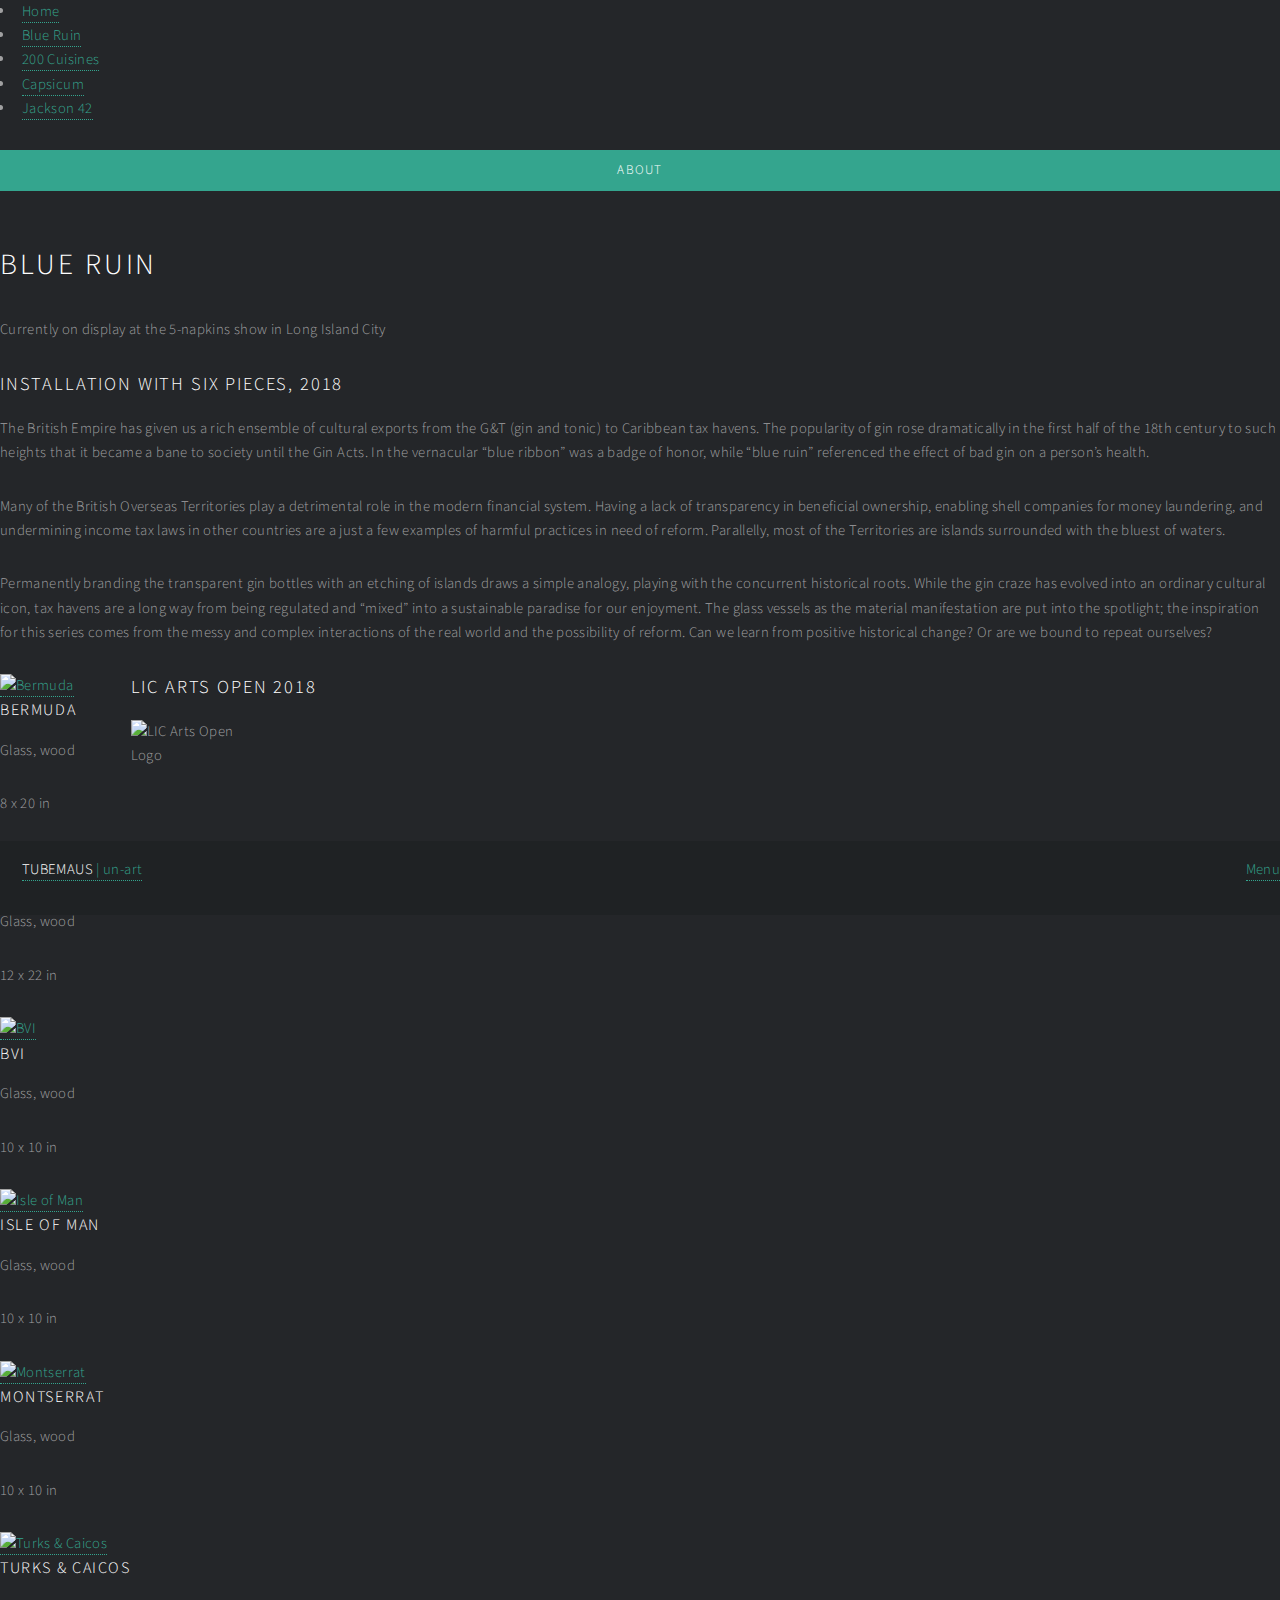
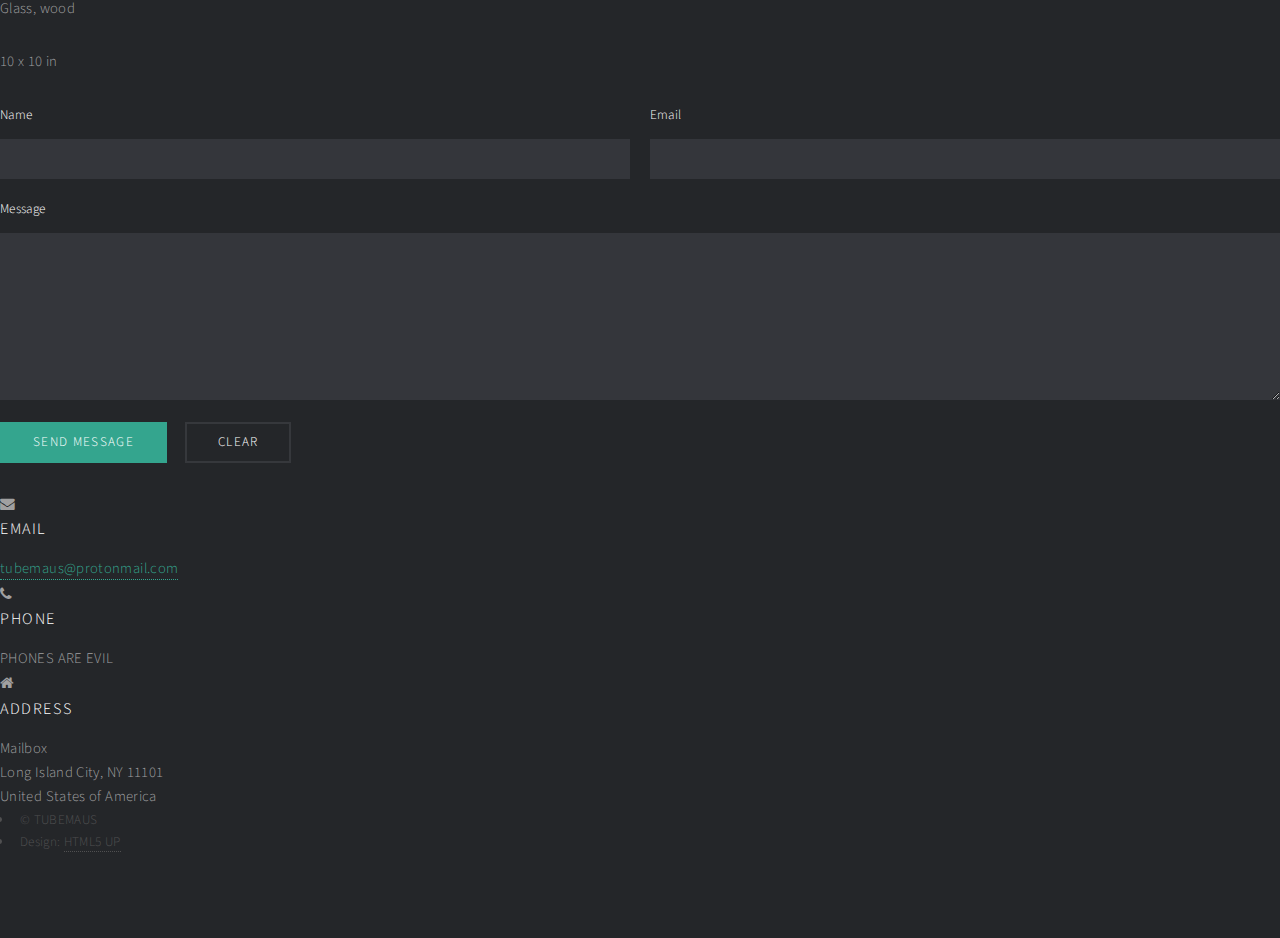
==== blue-ruin.html @ 32d94069 "All the good stuff" ====
<!DOCTYPE HTML>
<!--
	Thanks to HTML5 UP
	html5up.net | @ajlkn
-->
<html>
	<head>
		<title>Blue Ruin</title>
		<meta charset="utf-8" />
		<meta name="viewport" content="width=device-width, initial-scale=1, user-scalable=no" />
		<!--[if lte IE 8]><script src="assets/js/ie/html5shiv.js"></script><![endif]-->
		<link rel="stylesheet" href="assets/css/main.css" />
		<!--[if lte IE 9]><link rel="stylesheet" href="assets/css/ie9.css" /><![endif]-->
		<!--[if lte IE 8]><link rel="stylesheet" href="assets/css/ie8.css" /><![endif]-->
	</head>
	<body>

		<!-- Wrapper -->
			<div id="wrapper">

				<!-- Header -->
				<!-- Note: The "styleN" class below should match that of the banner element. -->
					<header id="header" class="alt style1">
						<a href="index.html" class="logo"><strong>TUBEMAUS</strong><span> | un-art</span></a>
						<nav>
							<a href="#menu">Menu</a>
						</nav>
					</header>

				<!-- Menu -->
					<nav id="menu">
						<ul class="links">
							<li><a href="index.html">Home</a></li>
							<li><a href="blue-ruin.html">Blue Ruin</a></li>
							<li><a href="200-cuisines.html">200 Cuisines</a></li>
							<li><a href="peppers.html">Capsicum</a></li>
							<li><a href="food-marathon.html">Jackson 42</a></li>
						</ul>
						<ul class="actions vertical">
							<li><a href="#index.html#about" class="button special fit">About</a></li>
						</ul>
					</nav>

				<!-- Banner -->
				<!-- Note: The "styleN" class below should match that of the header element. -->
					<section id="banner" class="style1">
						<div class="inner">
							<span class="image">
								<img src="https://raw.githubusercontent.com/statzhero/tubemaus/master/images/fulls/blue-ruin-setup.jpg" alt="" />
							</span>
							<header class="major">
								<h1>Blue Ruin</h1>
							</header>
							<div class="content">
								<p>Currently on display at the 5-napkins show in Long Island City</p>
							</div>
						</div>
					</section>

				<!-- Main -->
					<div id="main">

						<!-- One -->
							<section id="one">
								<div class="inner">
									<header class="major">
										<h2>Installation with six pieces, 2018</h2>
									</header>
									<p>The British Empire has given us a rich ensemble of cultural exports from the G&T
										(gin and tonic) to Caribbean tax havens. The popularity of gin rose dramatically in
										the first half of the 18th century to such heights that it became a bane to society until the Gin Acts.
										In the vernacular “blue ribbon” was a badge of honor, while “blue ruin” referenced the effect
										of bad gin on a person’s health.</p>
									<p>Many of the British Overseas Territories play a detrimental role in the modern financial system.
										Having a lack of transparency in beneficial ownership, enabling shell companies for money laundering,
										and undermining income tax laws in other countries are a just a few examples of harmful practices
										in need of reform. Parallelly, most of the Territories are islands surrounded with the bluest of waters.</p>
									<p>Permanently branding the transparent gin bottles with an etching of islands draws a simple analogy,
										playing with the concurrent historical roots. While the gin craze has evolved into an ordinary
										cultural icon, tax havens are a long way from being regulated and “mixed” into a sustainable
										paradise for our enjoyment. The glass vessels as the material manifestation are put into the spotlight;
										the inspiration for this series comes from the messy and complex interactions of the 	real world and
										the possibility of reform. Can we learn from positive historical change? Or are we bound to repeat ourselves?</p>

								</div>
							</section>

							<section id="two" class="spotlights">
								<section>
									<a href="https://raw.githubusercontent.com/statzhero/tubemaus/master/images/fulls/bermuda.JPG" class="image">
										<img src="https://raw.githubusercontent.com/statzhero/tubemaus/master/images/thumbs/bermuda.JPG" alt="Bermuda" data-position="center center" />
									</a>
									<div class="content">
										<div class="inner">
											<header class="major">
												<h3>Bermuda</h3>
											</header>
											<p>Glass, wood</p>
											<p>8 x 20 in</p>
										</div>
									</div>
								</section>
								<section>
									<a href="https://raw.githubusercontent.com/statzhero/tubemaus/master/images/fulls/cayman.JPG" class="image">
										<img src="https://raw.githubusercontent.com/statzhero/tubemaus/master/images/thumbs/cayman.JPG" alt="Cayman" data-position="center center" />
									</a>
									<div class="content">
										<div class="inner">
											<header class="major">
												<h3>Cayman</h3>
											</header>
											<p>Glass, wood</p>
											<p>12 x 22 in</p>
										</div>
									</div>
								</section>
								<section>
									<a href="https://raw.githubusercontent.com/statzhero/tubemaus/master/images/fulls/bvi.jpg" class="image">
										<img src="https://raw.githubusercontent.com/statzhero/tubemaus/master/images/thumbs/bvi.jpg" alt="BVI" data-position="25% 25%" />
									</a>
									<div class="content">
										<div class="inner">
											<header class="major">
												<h3>BVI</h3>
											</header>
											<p>Glass, wood</p>
											<p>10 x 10 in</p>
										</div>
									</div>
								</section>
								<section>
									<a href="https://raw.githubusercontent.com/statzhero/tubemaus/master/images/fulls/isle-of-man.JPG" class="image">
										<img src="https://raw.githubusercontent.com/statzhero/tubemaus/master/images/thumbs/isle-of-man.jpg"alt="Isle of Man" data-position="25% 25%" />
									</a>
									<div class="content">
										<div class="inner">
											<header class="major">
												<h3>Isle of Man</h3>
											</header>
											<p>Glass, wood</p>
											<p>10 x 10 in</p>
										</div>
									</div>
								</section>
								<section>
									<a href="https://raw.githubusercontent.com/statzhero/tubemaus/master/images/fulls/montserrat.jpg" class="image">
										<img src="https://raw.githubusercontent.com/statzhero/tubemaus/master/images/thumbs/montserrat.jpg" alt="Montserrat" data-position="25% 25%" />
									</a>
									<div class="content">
										<div class="inner">
											<header class="major">
												<h3>Montserrat</h3>
											</header>
											<p>Glass, wood</p>
											<p>10 x 10 in</p>
										</div>
									</div>
								</section>
								<section>
									<a href="https://raw.githubusercontent.com/statzhero/tubemaus/master/images/fulls/turks-caicos.jpg" class="image">
										<img src="https://raw.githubusercontent.com/statzhero/tubemaus/master/images/thumbs/turks-caicos.jpg" alt="Turks & Caicos" data-position="25% 25%" />
									</a>
									<div class="content">
										<div class="inner">
											<header class="major">
												<h3>Turks & Caicos</h3>
											</header>
											<p>Glass, wood</p>
											<p>10 x 10 in</p>
										</div>
									</div>
								</section>
							</section>

						<!-- Three -->
							<section id="three">
								<div class="inner">
									<header class="major">
									<h2>LIC Arts Open 2018</h2>
									</header>
									<p>
									<img src="https://raw.githubusercontent.com/statzhero/tubemaus/master/images/thumbs/LICARTSOPEN2018LOGO-03-300x300.png"
									style="max-width: 120px;" alt="LIC Arts Open Logo" />
									</p>
								</div>
								</div>
							</section>

					<!-- Contact -->
						<section id="contact">
							<div class="inner">
								<section>
									<form method="post" action="https://formspree.io/tubemaus@protonmail.com">
										<div class="field half first">
											<label for="name">Name</label>
											<input type="text" name="name" id="name" />
										</div>
										<div class="field half">
											<label for="email">Email</label>
											<input type="text" name="email" id="email" />
										</div>
										<div class="field">
											<label for="message">Message</label>
											<textarea name="message" id="message" rows="6"></textarea>
										</div>
										<ul class="actions">
											<li><input type="submit" value="Send Message" class="special" /></li>
											<li><input type="reset" value="Clear" /></li>
										</ul>
									</form>
								</section>
								<section class="split">
									<section>
										<div class="contact-method">
											<span class="icon alt fa-envelope"></span>
											<h3>Email</h3>
											<a href="#">tubemaus@protonmail.com</a>
										</div>
									</section>
									<section>
										<div class="contact-method">
											<span class="icon alt fa-phone"></span>
											<h3>Phone</h3>
											<span>PHONES ARE EVIL</span>
										</div>
									</section>
									<section>
										<div class="contact-method">
											<span class="icon alt fa-home"></span>
											<h3>Address</h3>
											<span>Mailbox<br />
											Long Island City, NY 11101<br />
											United States of America</span>
										</div>
									</section>
								</section>
							</div>
						</section>

				<!-- Footer -->
				<!-- Footer -->
					<footer id="footer">
						<div class="inner">
							<ul class="copyright">
								<li>&copy; TUBEMAUS</li><li>Design: <a href="https://html5up.net">HTML5 UP</a></li>
							</ul>
						</div>
					</footer>

			</div>

		<!-- Scripts -->
			<script src="assets/js/jquery.min.js"></script>
			<script src="assets/js/jquery.scrolly.min.js"></script>
			<script src="assets/js/jquery.scrollex.min.js"></script>
			<script src="assets/js/skel.min.js"></script>
			<script src="assets/js/util.js"></script>
			<!--[if lte IE 8]><script src="assets/js/ie/respond.min.js"></script><![endif]-->
			<script src="assets/js/main.js"></script>

	</body>
</html>
---- assets/css/main.css ----
@import url(font-awesome.min.css);
@import url("https://fonts.googleapis.com/css?family=Source+Sans+Pro:300,300italic,400,400italic");

/*
	Multiverse by HTML5 UP
	html5up.net | @ajlkn
	Free for personal and commercial use under the CCA 3.0 license (html5up.net/license)
*/

/* Reset */

	html, body, div, span, applet, object, iframe, h1, h2, h3, h4, h5, h6, p, blockquote, pre, a, abbr, acronym, address, big, cite, code, del, dfn, em, img, ins, kbd, q, s, samp, small, strike, strong, sub, sup, tt, var, b, u, i, center, dl, dt, dd, ol, ul, li, fieldset, form, label, legend, table, caption, tbody, tfoot, thead, tr, th, td, article, aside, canvas, details, embed, figure, figcaption, footer, header, hgroup, menu, nav, output, ruby, section, summary, time, mark, audio, video {
		margin: 0;
		padding: 0;
		border: 0;
		font-size: 100%;
		font: inherit;
		vertical-align: baseline;
	}

	article, aside, details, figcaption, figure, footer, header, hgroup, menu, nav, section {
		display: block;
	}

	body {
		line-height: 1;
	}

	ol, ul {
		list-style: none;
	}

	blockquote, q {
		quotes: none;
	}

	blockquote:before, blockquote:after, q:before, q:after {
		content: '';
		content: none;
	}

	table {
		border-collapse: collapse;
		border-spacing: 0;
	}

	body {
		-webkit-text-size-adjust: none;
	}

/* Box Model */

	*, *:before, *:after {
		-moz-box-sizing: border-box;
		-webkit-box-sizing: border-box;
		box-sizing: border-box;
	}

	@-moz-keyframes spinner {
		0% {
			-moz-transform: rotate(0deg);
			-webkit-transform: rotate(0deg);
			-ms-transform: rotate(0deg);
			transform: rotate(0deg);
		}

		100% {
			-moz-transform: rotate(359deg);
			-webkit-transform: rotate(359deg);
			-ms-transform: rotate(359deg);
			transform: rotate(359deg);
		}
	}

	@-webkit-keyframes spinner {
		0% {
			-moz-transform: rotate(0deg);
			-webkit-transform: rotate(0deg);
			-ms-transform: rotate(0deg);
			transform: rotate(0deg);
		}

		100% {
			-moz-transform: rotate(359deg);
			-webkit-transform: rotate(359deg);
			-ms-transform: rotate(359deg);
			transform: rotate(359deg);
		}
	}

	@-ms-keyframes spinner {
		0% {
			-moz-transform: rotate(0deg);
			-webkit-transform: rotate(0deg);
			-ms-transform: rotate(0deg);
			transform: rotate(0deg);
		}

		100% {
			-moz-transform: rotate(359deg);
			-webkit-transform: rotate(359deg);
			-ms-transform: rotate(359deg);
			transform: rotate(359deg);
		}
	}

	@keyframes spinner {
		0% {
			-moz-transform: rotate(0deg);
			-webkit-transform: rotate(0deg);
			-ms-transform: rotate(0deg);
			transform: rotate(0deg);
		}

		100% {
			-moz-transform: rotate(359deg);
			-webkit-transform: rotate(359deg);
			-ms-transform: rotate(359deg);
			transform: rotate(359deg);
		}
	}

/* Basic */

	@-ms-viewport {
		width: device-width;
	}

	body {
		-ms-overflow-style: scrollbar;
	}

	@media screen and (max-width: 480px) {

		html, body {
			min-width: 320px;
		}

	}

	body {
		background: #242629;
	}

		body.loading *, body.loading *:before, body.loading *:after {
			-moz-animation: none !important;
			-webkit-animation: none !important;
			-ms-animation: none !important;
			animation: none !important;
			-moz-transition: none !important;
			-webkit-transition: none !important;
			-ms-transition: none !important;
			transition: none !important;
		}

		body.resizing *, body.resizing *:before, body.resizing *:after {
			-moz-animation: none !important;
			-webkit-animation: none !important;
			-ms-animation: none !important;
			animation: none !important;
			-moz-transition: none !important;
			-webkit-transition: none !important;
			-ms-transition: none !important;
			transition: none !important;
		}

/* Type */

	body, input, select, textarea {
		color: #a0a0a1;
		font-family: "Source Sans Pro", Helvetica, sans-serif;
		font-size: 15pt;
		font-weight: 300;
		letter-spacing: 0.025em;
		line-height: 1.65;
	}

		@media screen and (max-width: 1680px) {

			body, input, select, textarea {
				font-size: 11pt;
			}

		}

	a {
		-moz-transition: color 0.2s ease-in-out, border-bottom-color 0.2s ease-in-out;
		-webkit-transition: color 0.2s ease-in-out, border-bottom-color 0.2s ease-in-out;
		-ms-transition: color 0.2s ease-in-out, border-bottom-color 0.2s ease-in-out;
		transition: color 0.2s ease-in-out, border-bottom-color 0.2s ease-in-out;
		border-bottom: dotted 1px;
		color: #34a58e;
		text-decoration: none;
	}

		a:hover {
			border-bottom-color: transparent;
			color: #34a58e !important;
		}

	strong, b {
		color: #ffffff;
		font-weight: 300;
	}

	em, i {
		font-style: italic;
	}

	p {
		margin: 0 0 2em 0;
	}

	h1, h2, h3, h4, h5, h6 {
		color: #ffffff;
		font-weight: 300;
		letter-spacing: 0.1em;
		line-height: 1.5;
		margin: 0 0 1em 0;
		text-transform: uppercase;
	}

		h1 a, h2 a, h3 a, h4 a, h5 a, h6 a {
			color: inherit;
			text-decoration: none;
		}

	h1 {
		font-size: 2em;
	}

	h2 {
		font-size: 1.25em;
	}

	h3 {
		font-size: 1.1em;
	}

	h4 {
		font-size: 1em;
	}

	h5 {
		font-size: 0.9em;
	}

	h6 {
		font-size: 0.7em;
	}

	@media screen and (max-width: 736px) {

		h2 {
			font-size: 1em;
		}

		h3 {
			font-size: 0.9em;
		}

		h4 {
			font-size: 0.8em;
		}

		h5 {
			font-size: 0.7em;
		}

		h6 {
			font-size: 0.7em;
		}

	}

	sub {
		font-size: 0.8em;
		position: relative;
		top: 0.5em;
	}

	sup {
		font-size: 0.8em;
		position: relative;
		top: -0.5em;
	}

	blockquote {
		border-left: 4px #36383c;
		font-style: italic;
		margin: 0 0 2em 0;
		padding: 0.5em 0 0.5em 2em;
	}

	code {
		background: #34363b;
		border: solid 1px #36383c;
		font-family: "Courier New", monospace;
		font-size: 0.9em;
		margin: 0 0.25em;
		padding: 0.25em 0.65em;
	}

	pre {
		-webkit-overflow-scrolling: touch;
		font-family: "Courier New", monospace;
		font-size: 0.9em;
		margin: 0 0 2em 0;
	}

		pre code {
			display: block;
			line-height: 1.75;
			padding: 1em 1.5em;
			overflow-x: auto;
		}

	hr {
		border: 0;
		border-bottom: solid 1px #36383c;
		margin: 2em 0;
	}

		hr.major {
			margin: 3em 0;
		}

	.align-left {
		text-align: left;
	}

	.align-center {
		text-align: center;
	}

	.align-right {
		text-align: right;
	}

/* Button */

	input[type="submit"],
	input[type="reset"],
	input[type="button"],
	button,
	.button {
		-moz-appearance: none;
		-webkit-appearance: none;
		-ms-appearance: none;
		appearance: none;
		-moz-transition: background-color 0.2s ease-in-out, box-shadow 0.2s ease-in-out, color 0.2s ease-in-out;
		-webkit-transition: background-color 0.2s ease-in-out, box-shadow 0.2s ease-in-out, color 0.2s ease-in-out;
		-ms-transition: background-color 0.2s ease-in-out, box-shadow 0.2s ease-in-out, color 0.2s ease-in-out;
		transition: background-color 0.2s ease-in-out, box-shadow 0.2s ease-in-out, color 0.2s ease-in-out;
		background-color: transparent;
		border: 0;
		border-radius: 0;
		box-shadow: inset 0 0 0 2px #36383c;
		color: #ffffff !important;
		cursor: pointer;
		display: inline-block;
		font-size: 0.9em;
		font-weight: 300;
		height: 3.05556em;
		letter-spacing: 0.1em;
		line-height: 3.05556em;
		padding: 0 2.5em;
		text-align: center;
		text-decoration: none;
		text-transform: uppercase;
		white-space: nowrap;
	}

		input[type="submit"]:hover,
		input[type="reset"]:hover,
		input[type="button"]:hover,
		button:hover,
		.button:hover {
			box-shadow: inset 0 0 0 2px #34a58e;
			color: #34a58e !important;
		}

			input[type="submit"]:hover:active,
			input[type="reset"]:hover:active,
			input[type="button"]:hover:active,
			button:hover:active,
			.button:hover:active {
				background-color: rgba(52, 165, 142, 0.15);
				color: #34a58e !important;
			}

		input[type="submit"].icon,
		input[type="reset"].icon,
		input[type="button"].icon,
		button.icon,
		.button.icon {
			padding-left: 1.35em;
		}

			input[type="submit"].icon:before,
			input[type="reset"].icon:before,
			input[type="button"].icon:before,
			button.icon:before,
			.button.icon:before {
				margin-right: 0.5em;
			}

		input[type="submit"].fit,
		input[type="reset"].fit,
		input[type="button"].fit,
		button.fit,
		.button.fit {
			display: block;
			margin: 0 0 1em 0;
			width: 100%;
		}

		input[type="submit"].small,
		input[type="reset"].small,
		input[type="button"].small,
		button.small,
		.button.small {
			font-size: 0.8em;
		}

		input[type="submit"].big,
		input[type="reset"].big,
		input[type="button"].big,
		button.big,
		.button.big {
			font-size: 1.35em;
		}

		input[type="submit"].special,
		input[type="reset"].special,
		input[type="button"].special,
		button.special,
		.button.special {
			background-color: #34a58e;
			box-shadow: none;
		}

			input[type="submit"].special:hover,
			input[type="reset"].special:hover,
			input[type="button"].special:hover,
			button.special:hover,
			.button.special:hover {
				background-color: #47c5ab;
				color: #ffffff !important;
			}

				input[type="submit"].special:hover:active,
				input[type="reset"].special:hover:active,
				input[type="button"].special:hover:active,
				button.special:hover:active,
				.button.special:hover:active {
					background-color: #287e6d;
				}

		input[type="submit"].disabled, input[type="submit"]:disabled,
		input[type="reset"].disabled,
		input[type="reset"]:disabled,
		input[type="button"].disabled,
		input[type="button"]:disabled,
		button.disabled,
		button:disabled,
		.button.disabled,
		.button:disabled {
			-moz-pointer-events: none;
			-webkit-pointer-events: none;
			-ms-pointer-events: none;
			pointer-events: none;
			opacity: 0.35;
		}

/* Form */

	form {
		margin: 0 0 2em 0;
	}

		form .field {
			margin: 0 0 1.3em 0;
		}

			form .field.half {
				float: left;
				padding: 0 0 0 0.65em;
				width: 50%;
			}

				form .field.half.first {
					padding: 0 0.65em 0 0;
				}

		form > .actions {
			margin: 1.5em 0 0 0 !important;
		}

		@media screen and (max-width: 736px) {

			form .field.half {
				float: none;
				padding: 0;
				width: 100%;
			}

				form .field.half.first {
					padding: 0;
				}

		}

	label {
		color: #ffffff;
		display: block;
		font-size: 0.9em;
		font-weight: 300;
		margin: 0 0 1em 0;
	}

	input[type="text"],
	input[type="password"],
	input[type="email"],
	input[type="tel"],
	input[type="search"],
	input[type="url"],
	select,
	textarea {
		-moz-appearance: none;
		-webkit-appearance: none;
		-ms-appearance: none;
		appearance: none;
		background: #34363b;
		border: 0;
		border-radius: 0;
		color: #a0a0a1;
		display: block;
		outline: 0;
		padding: 0 1em;
		text-decoration: none;
		width: 100%;
	}

		input[type="text"]:invalid,
		input[type="password"]:invalid,
		input[type="email"]:invalid,
		input[type="tel"]:invalid,
		input[type="search"]:invalid,
		input[type="url"]:invalid,
		select:invalid,
		textarea:invalid {
			box-shadow: none;
		}

		input[type="text"]:focus,
		input[type="password"]:focus,
		input[type="email"]:focus,
		input[type="tel"]:focus,
		input[type="search"]:focus,
		input[type="url"]:focus,
		select:focus,
		textarea:focus {
			box-shadow: inset 0 0 0 2px #34a58e;
		}

	.select-wrapper {
		text-decoration: none;
		display: block;
		position: relative;
	}

		.select-wrapper:before {
			-moz-osx-font-smoothing: grayscale;
			-webkit-font-smoothing: antialiased;
			font-family: FontAwesome;
			font-style: normal;
			font-weight: normal;
			text-transform: none !important;
		}

		.select-wrapper:before {
			color: #36383c;
			content: '\f078';
			display: block;
			height: 2.75em;
			line-height: 2.75em;
			pointer-events: none;
			position: absolute;
			right: 0;
			text-align: center;
			top: 0;
			width: 2.75em;
		}

		.select-wrapper select::-ms-expand {
			display: none;
		}

	input[type="text"],
	input[type="password"],
	input[type="email"],
	input[type="tel"],
	input[type="search"],
	input[type="url"],
	select {
		height: 2.75em;
	}

	textarea {
		padding: 0.75em 1em;
	}

	input[type="checkbox"],
	input[type="radio"] {
		-moz-appearance: none;
		-webkit-appearance: none;
		-ms-appearance: none;
		appearance: none;
		display: block;
		float: left;
		margin-right: -2em;
		opacity: 0;
		width: 1em;
		z-index: -1;
	}

		input[type="checkbox"] + label,
		input[type="radio"] + label {
			text-decoration: none;
			color: #a0a0a1;
			cursor: pointer;
			display: inline-block;
			font-size: 1em;
			font-weight: 300;
			padding-left: 2.4em;
			padding-right: 0.75em;
			position: relative;
		}

			input[type="checkbox"] + label:before,
			input[type="radio"] + label:before {
				-moz-osx-font-smoothing: grayscale;
				-webkit-font-smoothing: antialiased;
				font-family: FontAwesome;
				font-style: normal;
				font-weight: normal;
				text-transform: none !important;
			}

			input[type="checkbox"] + label:before,
			input[type="radio"] + label:before {
				background: #34363b;
				content: '';
				display: inline-block;
				height: 1.65em;
				left: 0;
				line-height: 1.58125em;
				position: absolute;
				text-align: center;
				top: 0;
				width: 1.65em;
			}

		input[type="checkbox"]:checked + label:before,
		input[type="radio"]:checked + label:before {
			background: #34a58e;
			border-color: #34a58e;
			color: #ffffff;
			content: '\f00c';
		}

		input[type="checkbox"]:focus + label:before,
		input[type="radio"]:focus + label:before {
			box-shadow: 0 0 0 2px #34a58e;
		}

	input[type="radio"] + label:before {
		border-radius: 100%;
	}

	::-webkit-input-placeholder {
		color: #707071 !important;
		opacity: 1.0;
	}

	:-moz-placeholder {
		color: #707071 !important;
		opacity: 1.0;
	}

	::-moz-placeholder {
		color: #707071 !important;
		opacity: 1.0;
	}

	:-ms-input-placeholder {
		color: #707071 !important;
		opacity: 1.0;
	}

	.formerize-placeholder {
		color: #707071 !important;
		opacity: 1.0;
	}

/* Icon */

	.icon {
		text-decoration: none;
		border-bottom: none;
		position: relative;
	}

		.icon:before {
			-moz-osx-font-smoothing: grayscale;
			-webkit-font-smoothing: antialiased;
			font-family: FontAwesome;
			font-style: normal;
			font-weight: normal;
			text-transform: none !important;
		}

		.icon > .label {
			display: none;
		}

/* List */

	ol {
		list-style: decimal;
		margin: 0 0 2em 0;
		padding-left: 1.25em;
	}

		ol li {
			padding-left: 0.25em;
		}

	ul {
		list-style: disc;
		margin: 0 0 2em 0;
		padding-left: 1em;
	}

		ul li {
			padding-left: 0.5em;
		}

		ul.alt {
			list-style: none;
			padding-left: 0;
		}

			ul.alt li {
				border-top: solid 1px #36383c;
				padding: 0.5em 0;
			}

				ul.alt li:first-child {
					border-top: 0;
					padding-top: 0;
				}

		ul.icons {
			cursor: default;
			list-style: none;
			padding-left: 0;
		}

			ul.icons li {
				display: inline-block;
				padding: 0 1em 0 0;
			}

				ul.icons li:last-child {
					padding-right: 0;
				}

				ul.icons li .icon {
					color: #505051;
				}

					ul.icons li .icon:before {
						font-size: 1.5em;
					}

		ul.actions {
			cursor: default;
			list-style: none;
			padding-left: 0;
		}

			ul.actions li {
				display: inline-block;
				padding: 0 1em 0 0;
				vertical-align: middle;
			}

				ul.actions li:last-child {
					padding-right: 0;
				}

			ul.actions.small li {
				padding: 0 0.5em 0 0;
			}

			ul.actions.vertical li {
				display: block;
				padding: 1em 0 0 0;
			}

				ul.actions.vertical li:first-child {
					padding-top: 0;
				}

				ul.actions.vertical li > * {
					margin-bottom: 0;
				}

			ul.actions.vertical.small li {
				padding: 0.5em 0 0 0;
			}

				ul.actions.vertical.small li:first-child {
					padding-top: 0;
				}

			ul.actions.fit {
				display: table;
				margin-left: -1em;
				padding: 0;
				table-layout: fixed;
				width: calc(100% + 1em);
			}

				ul.actions.fit li {
					display: table-cell;
					padding: 0 0 0 1em;
				}

					ul.actions.fit li > * {
						margin-bottom: 0;
					}

				ul.actions.fit.small {
					margin-left: -0.5em;
					width: calc(100% + 0.5em);
				}

					ul.actions.fit.small li {
						padding: 0 0 0 0.5em;
					}

			@media screen and (max-width: 480px) {

				ul.actions {
					margin: 0 0 2em 0;
				}

					ul.actions li {
						padding: 1em 0 0 0;
						display: block;
						text-align: center;
						width: 100%;
					}

						ul.actions li:first-child {
							padding-top: 0;
						}

						ul.actions li > * {
							width: 100%;
							margin: 0 !important;
						}

							ul.actions li > *.icon:before {
								margin-left: -2em;
							}

					ul.actions.small li {
						padding: 0.5em 0 0 0;
					}

						ul.actions.small li:first-child {
							padding-top: 0;
						}

			}

	dl {
		margin: 0 0 2em 0;
	}

		dl dt {
			display: block;
			font-weight: 300;
			margin: 0 0 1em 0;
		}

		dl dd {
			margin-left: 2em;
		}

/* Table */

	.table-wrapper {
		-webkit-overflow-scrolling: touch;
		overflow-x: auto;
	}

	table {
		margin: 0 0 2em 0;
		width: 100%;
	}

		table tbody tr {
			border: solid 1px #36383c;
			border-left: 0;
			border-right: 0;
		}

			table tbody tr:nth-child(2n + 1) {
				background-color: #34363b;
			}

		table td {
			padding: 0.75em 0.75em;
		}

		table th {
			color: #ffffff;
			font-size: 0.9em;
			font-weight: 300;
			padding: 0 0.75em 0.75em 0.75em;
			text-align: left;
		}

		table thead {
			border-bottom: solid 2px #36383c;
		}

		table tfoot {
			border-top: solid 2px #36383c;
		}

		table.alt {
			border-collapse: separate;
		}

			table.alt tbody tr td {
				border: solid 1px #36383c;
				border-left-width: 0;
				border-top-width: 0;
			}

				table.alt tbody tr td:first-child {
					border-left-width: 1px;
				}

			table.alt tbody tr:first-child td {
				border-top-width: 1px;
			}

			table.alt thead {
				border-bottom: 0;
			}

			table.alt tfoot {
				border-top: 0;
			}

/* Panel */

	.panel {
		padding: 4em 4em 2em 4em ;
		-moz-transform: translateY(100vh);
		-webkit-transform: translateY(100vh);
		-ms-transform: translateY(100vh);
		transform: translateY(100vh);
		-moz-transition: -moz-transform 0.5s ease;
		-webkit-transition: -webkit-transform 0.5s ease;
		-ms-transition: -ms-transform 0.5s ease;
		transition: transform 0.5s ease;
		-webkit-overflow-scrolling: touch;
		background: rgba(36, 38, 41, 0.975);
		bottom: 4em;
		left: 0;
		max-height: calc(80vh - 4em);
		overflow-y: auto;
		position: fixed;
		width: 100%;
		z-index: 10001;
	}

		.panel.active {
			-moz-transform: translateY(1px);
			-webkit-transform: translateY(1px);
			-ms-transform: translateY(1px);
			transform: translateY(1px);
		}

		.panel > .inner {
			margin: 0 auto;
			max-width: 100%;
			width: 75em;
		}

			.panel > .inner.split {
				display: -moz-flex;
				display: -webkit-flex;
				display: -ms-flex;
				display: flex;
			}

				.panel > .inner.split > div {
					margin-left: 4em;
					width: 50%;
				}

				.panel > .inner.split > :first-child {
					margin-left: 0;
				}

		.panel > .closer {
			-moz-transition: opacity 0.2s ease-in-out;
			-webkit-transition: opacity 0.2s ease-in-out;
			-ms-transition: opacity 0.2s ease-in-out;
			transition: opacity 0.2s ease-in-out;
			background-image: url("images/close.svg");
			background-position: center;
			background-repeat: no-repeat;
			background-size: 3em;
			cursor: pointer;
			height: 5em;
			opacity: 0.25;
			position: absolute;
			right: 0;
			top: 0;
			width: 5em;
			z-index: 2;
		}

			.panel > .closer:hover {
				opacity: 1.0;
			}

		@media screen and (max-width: 1280px) {

			.panel {
				padding: 3em 3em 1em 3em ;
			}

				.panel > .inner.split > div {
					margin-left: 3em;
				}

				.panel > .closer {
					background-size: 2.5em;
					background-position: 75% 25%;
				}

		}

		@media screen and (max-width: 980px) {

			.panel > .inner.split {
				-moz-flex-direction: column;
				-webkit-flex-direction: column;
				-ms-flex-direction: column;
				flex-direction: column;
			}

				.panel > .inner.split > div {
					margin-left: 0;
					width: 100%;
				}

		}

		@media screen and (max-width: 736px) {

			.panel {
				-moz-transform: translateY(-100vh);
				-webkit-transform: translateY(-100vh);
				-ms-transform: translateY(-100vh);
				transform: translateY(-100vh);
				padding: 4em 2em 2em 2em ;
				bottom: auto;
				top: calc(4em - 1px);
			}

				.panel.active {
					-moz-transform: translateY(0);
					-webkit-transform: translateY(0);
					-ms-transform: translateY(0);
					transform: translateY(0);
				}

		}

/* Poptrox Popup */

	.poptrox-overlay {
		-webkit-tap-highlight-color: rgba(255, 255, 255, 0);
	}

	.poptrox-popup {
		background: rgba(31, 34, 36, 0.925);
		box-shadow: 0 1em 3em 0.5em rgba(0, 0, 0, 0.25);
		cursor: default;
	}

		.poptrox-popup:before {
			-moz-transition: opacity 0.2s ease-in-out;
			-webkit-transition: opacity 0.2s ease-in-out;
			-ms-transition: opacity 0.2s ease-in-out;
			transition: opacity 0.2s ease-in-out;
			background-image: -moz-linear-gradient(to left, rgba(31,34,36,0.35), rgba(31,34,36,0) 10em, rgba(31,34,36,0)), -moz-linear-gradient(to right, rgba(31,34,36,0.35), rgba(31,34,36,0) 10em, rgba(31,34,36,0));
			background-image: -webkit-linear-gradient(to left, rgba(31,34,36,0.35), rgba(31,34,36,0) 10em, rgba(31,34,36,0)), -webkit-linear-gradient(to right, rgba(31,34,36,0.35), rgba(31,34,36,0) 10em, rgba(31,34,36,0));
			background-image: -ms-linear-gradient(to left, rgba(31,34,36,0.35), rgba(31,34,36,0) 10em, rgba(31,34,36,0)), -ms-linear-gradient(to right, rgba(31,34,36,0.35), rgba(31,34,36,0) 10em, rgba(31,34,36,0));
			background-image: linear-gradient(to left, rgba(31,34,36,0.35), rgba(31,34,36,0) 10em, rgba(31,34,36,0)), linear-gradient(to right, rgba(31,34,36,0.35), rgba(31,34,36,0) 10em, rgba(31,34,36,0));
			content: '';
			display: block;
			height: 100%;
			left: 0;
			position: absolute;
			top: 0;
			width: 100%;
			z-index: 1;
			opacity: 1;
		}

		.poptrox-popup .closer {
			-moz-transition: opacity 0.2s ease-in-out;
			-webkit-transition: opacity 0.2s ease-in-out;
			-ms-transition: opacity 0.2s ease-in-out;
			transition: opacity 0.2s ease-in-out;
			background-image: url("images/close.svg");
			background-position: center;
			background-repeat: no-repeat;
			background-size: 3em;
			height: 5em;
			opacity: 0;
			position: absolute;
			right: 0;
			top: 0;
			width: 5em;
			z-index: 2;
		}

		.poptrox-popup .nav-previous,
		.poptrox-popup .nav-next {
			-moz-transition: opacity 0.2s ease-in-out;
			-webkit-transition: opacity 0.2s ease-in-out;
			-ms-transition: opacity 0.2s ease-in-out;
			transition: opacity 0.2s ease-in-out;
			background-image: url("images/arrow.svg");
			background-position: center;
			background-repeat: no-repeat;
			background-size: 5em;
			cursor: pointer;
			height: 8em;
			margin-top: -4em;
			opacity: 0;
			position: absolute;
			top: 50%;
			width: 6em;
			z-index: 2;
		}

		.poptrox-popup .nav-previous {
			-moz-transform: scaleX(-1);
			-webkit-transform: scaleX(-1);
			-ms-transform: scaleX(-1);
			transform: scaleX(-1);
			left: 0;
		}

		.poptrox-popup .nav-next {
			right: 0;
		}

		.poptrox-popup .caption {
			padding: 2em 2em 0.1em 2em ;
			background-image: -moz-linear-gradient(to top, rgba(16,16,16,0.45) 25%, rgba(16,16,16,0) 100%);
			background-image: -webkit-linear-gradient(to top, rgba(16,16,16,0.45) 25%, rgba(16,16,16,0) 100%);
			background-image: -ms-linear-gradient(to top, rgba(16,16,16,0.45) 25%, rgba(16,16,16,0) 100%);
			background-image: linear-gradient(to top, rgba(16,16,16,0.45) 25%, rgba(16,16,16,0) 100%);
			bottom: 0;
			cursor: default;
			left: 0;
			position: absolute;
			text-align: left;
			width: 100%;
			z-index: 2;
		}

			.poptrox-popup .caption h2, .poptrox-popup .caption h3, .poptrox-popup .caption h4, .poptrox-popup .caption h5, .poptrox-popup .caption h6 {
				margin: 0 0 0.5em 0;
			}

			.poptrox-popup .caption p {
				color: #ffffff;
			}

		.poptrox-popup .loader {
			-moz-animation: spinner 1s infinite linear !important;
			-webkit-animation: spinner 1s infinite linear !important;
			-ms-animation: spinner 1s infinite linear !important;
			animation: spinner 1s infinite linear !important;
			background-image: url("images/spinner.svg");
			background-position: center;
			background-repeat: no-repeat;
			background-size: contain;
			display: block;
			font-size: 2em;
			height: 2em;
			left: 50%;
			line-height: 2em;
			margin: -1em 0 0 -1em;
			opacity: 0.25;
			position: absolute;
			text-align: center;
			top: 50%;
			width: 2em;
		}

		.poptrox-popup:hover .closer,
		.poptrox-popup:hover .nav-previous,
		.poptrox-popup:hover .nav-next {
			opacity: 0.5;
		}

			.poptrox-popup:hover .closer:hover,
			.poptrox-popup:hover .nav-previous:hover,
			.poptrox-popup:hover .nav-next:hover {
				opacity: 1.0;
			}

		.poptrox-popup.loading:before {
			opacity: 0;
		}

		body.touch .poptrox-popup .closer,
		body.touch .poptrox-popup .nav-previous,
		body.touch .poptrox-popup .nav-next {
			opacity: 1.0 !important;
		}

		@media screen and (max-width: 980px) {

			.poptrox-popup .closer {
				background-size: 3em;
			}

			.poptrox-popup .nav-previous,
			.poptrox-popup .nav-next {
				background-size: 4em;
			}

		}

		@media screen and (max-width: 736px) {

			.poptrox-popup:before {
				display: none;
			}

			.poptrox-popup .caption {
				display: none !important;
			}

			.poptrox-popup .closer,
			.poptrox-popup .nav-previous,
			.poptrox-popup .nav-next {
				display: none !important;
			}

		}

/* Wrapper */

	#wrapper {
		-moz-transition: -moz-filter 0.5s ease, -webkit-filter 0.5s ease, -ms-filter 0.5s ease, -moz-filter 0.5s ease;
		-webkit-transition: -moz-filter 0.5s ease, -webkit-filter 0.5s ease, -ms-filter 0.5s ease, -webkit-filter 0.5s ease;
		-ms-transition: -moz-filter 0.5s ease, -webkit-filter 0.5s ease, -ms-filter 0.5s ease, -ms-filter 0.5s ease;
		transition: -moz-filter 0.5s ease, -webkit-filter 0.5s ease, -ms-filter 0.5s ease, filter 0.5s ease;
		position: relative;
	}

		#wrapper:after {
			-moz-pointer-events: none;
			-webkit-pointer-events: none;
			-ms-pointer-events: none;
			pointer-events: none;
			-moz-transition: opacity 0.5s ease, visibility 0.5s;
			-webkit-transition: opacity 0.5s ease, visibility 0.5s;
			-ms-transition: opacity 0.5s ease, visibility 0.5s;
			transition: opacity 0.5s ease, visibility 0.5s;
			background: rgba(36, 38, 41, 0.5);
			content: '';
			display: block;
			height: 100%;
			left: 0;
			opacity: 0;
			position: absolute;
			top: 0;
			visibility: hidden;
			width: 100%;
			z-index: 1;
		}

			body.ie #wrapper:after {
				background: rgba(36, 38, 41, 0.8);
			}

		body.modal-active #wrapper {
			-moz-filter: blur(8px);
			-webkit-filter: blur(8px);
			-ms-filter: blur(8px);
			filter: blur(8px);
		}

			body.modal-active #wrapper:after {
				-moz-pointer-events: auto;
				-webkit-pointer-events: auto;
				-ms-pointer-events: auto;
				pointer-events: auto;
				opacity: 1;
				visibility: visible;
				z-index: 10003;
			}

		#wrapper:before {
			-moz-animation: spinner 1s infinite linear !important;
			-webkit-animation: spinner 1s infinite linear !important;
			-ms-animation: spinner 1s infinite linear !important;
			animation: spinner 1s infinite linear !important;
			-moz-pointer-events: none;
			-webkit-pointer-events: none;
			-ms-pointer-events: none;
			pointer-events: none;
			-moz-transition: top 0.75s ease-in-out, opacity 0.35s ease-out, visibility 0.35s;
			-webkit-transition: top 0.75s ease-in-out, opacity 0.35s ease-out, visibility 0.35s;
			-ms-transition: top 0.75s ease-in-out, opacity 0.35s ease-out, visibility 0.35s;
			transition: top 0.75s ease-in-out, opacity 0.35s ease-out, visibility 0.35s;
			background-image: url("images/spinner.svg");
			background-position: center;
			background-repeat: no-repeat;
			background-size: contain;
			content: '';
			display: block;
			font-size: 2em;
			height: 2em;
			left: 50%;
			line-height: 2em;
			margin: -1em 0 0 -1em;
			opacity: 0;
			position: fixed;
			text-align: center;
			top: 75%;
			visibility: hidden;
			width: 2em;
		}

		body.loading #wrapper:before {
			-moz-transition: opacity 1s ease-out !important;
			-webkit-transition: opacity 1s ease-out !important;
			-ms-transition: opacity 1s ease-out !important;
			transition: opacity 1s ease-out !important;
			-moz-transition-delay: 0.5s !important;
			-webkit-transition-delay: 0.5s !important;
			-ms-transition-delay: 0.5s !important;
			transition-delay: 0.5s !important;
			opacity: 0.25;
			top: 50%;
			visibility: visible;
		}

/* Header */

	body {
		padding: 0 0 4em 0;
	}

	#header {
		-moz-transform: translateY(0);
		-webkit-transform: translateY(0);
		-ms-transform: translateY(0);
		transform: translateY(0);
		-moz-transition: -moz-transform 1s ease;
		-webkit-transition: -webkit-transform 1s ease;
		-ms-transition: -ms-transform 1s ease;
		transition: transform 1s ease;
		-moz-user-select: none;
		-ms-user-select: none;
		-webkit-user-select: none;
		background: #1f2224;
		bottom: -1em;
		height: 5em;
		left: 0;
		line-height: 4em;
		padding: 0 1.5em;
		position: fixed;
		user-select: none;
		width: 100%;
		z-index: 10002;
	}

		body.loading #header {
			-moz-transform: translateY(4em);
			-webkit-transform: translateY(4em);
			-ms-transform: translateY(4em);
			transform: translateY(4em);
		}

		#header h1 {
			color: #a0a0a1;
			display: inline-block;
			font-size: 1em;
			line-height: 1;
			margin: 0;
			vertical-align: middle;
		}

			#header h1 a {
				border: 0;
				color: inherit;
			}

				#header h1 a:hover {
					color: inherit !important;
				}

		#header nav {
			position: absolute;
			right: 0;
			top: 0;
		}

			#header nav > ul {
				list-style: none;
				margin: 0;
				padding: 0;
			}

				#header nav > ul > li {
					display: inline-block;
					padding: 0;
				}

					#header nav > ul > li a {
						-moz-transition: background-color 0.5s ease;
						-webkit-transition: background-color 0.5s ease;
						-ms-transition: background-color 0.5s ease;
						transition: background-color 0.5s ease;
						border: 0;
						color: #ffffff;
						display: inline-block;
						letter-spacing: 0.1em;
						padding: 0 1.65em;
						text-transform: uppercase;
					}

						#header nav > ul > li a.icon:before {
							color: #505051;
							float: right;
							margin-left: 0.75em;
						}

						#header nav > ul > li a:hover {
							color: #ffffff !important;
						}

						#header nav > ul > li a.active {
							background-color: #242629;
						}

	@media screen and (max-width: 736px) {

		body {
			padding: 4em 0 0 0;
		}

		#header {
			-moz-transform: translateY(0);
			-webkit-transform: translateY(0);
			-ms-transform: translateY(0);
			transform: translateY(0);
			bottom: auto;
			height: 4em;
			padding: 0 1em;
			top: 0;
		}

			body.loading #header {
				-moz-transform: translateY(-3.4em);
				-webkit-transform: translateY(-3.4em);
				-ms-transform: translateY(-3.4em);
				transform: translateY(-3.4em);
			}

			#header h1 {
				font-size: 0.9em;
			}

			#header nav > ul > li a {
				font-size: 0.9em;
				padding: 0 1.15em;
			}

	}

/* Main */

	#main {
		-moz-transition: -moz-filter 0.5s ease, -webkit-filter 0.5s ease, -ms-filter 0.5s ease, -moz-filter 0.5s ease;
		-webkit-transition: -moz-filter 0.5s ease, -webkit-filter 0.5s ease, -ms-filter 0.5s ease, -webkit-filter 0.5s ease;
		-ms-transition: -moz-filter 0.5s ease, -webkit-filter 0.5s ease, -ms-filter 0.5s ease, -ms-filter 0.5s ease;
		transition: -moz-filter 0.5s ease, -webkit-filter 0.5s ease, -ms-filter 0.5s ease, filter 0.5s ease;
		display: -moz-flex;
		display: -webkit-flex;
		display: -ms-flex;
		display: flex;
		-moz-flex-wrap: wrap;
		-webkit-flex-wrap: wrap;
		-ms-flex-wrap: wrap;
		flex-wrap: wrap;
		-webkit-tap-highlight-color: rgba(255, 255, 255, 0);
	}

		#main .thumb {
			-moz-transition: opacity 1.25s ease-in-out;
			-webkit-transition: opacity 1.25s ease-in-out;
			-ms-transition: opacity 1.25s ease-in-out;
			transition: opacity 1.25s ease-in-out;
			-moz-pointer-events: auto;
			-webkit-pointer-events: auto;
			-ms-pointer-events: auto;
			pointer-events: auto;
			-webkit-tap-highlight-color: rgba(255, 255, 255, 0);
			opacity: 1;
			overflow: hidden;
			position: relative;
		}

			#main .thumb:after {
				background-image: -moz-linear-gradient(to top, rgba(10,17,25,0.35) 5%, rgba(10,17,25,0) 35%);
				background-image: -webkit-linear-gradient(to top, rgba(10,17,25,0.35) 5%, rgba(10,17,25,0) 35%);
				background-image: -ms-linear-gradient(to top, rgba(10,17,25,0.35) 5%, rgba(10,17,25,0) 35%);
				background-image: linear-gradient(to top, rgba(10,17,25,0.35) 5%, rgba(10,17,25,0) 35%);
				-moz-pointer-events: none;
				-webkit-pointer-events: none;
				-ms-pointer-events: none;
				pointer-events: none;
				background-size: cover;
				content: '';
				display: block;
				height: 100%;
				left: 0;
				position: absolute;
				top: 0;
				width: 100%;
			}

			#main .thumb > .image {
				-webkit-tap-highlight-color: rgba(255, 255, 255, 0);
				background-position: center;
				background-repeat: no-repeat;
				background-size: cover;
				border: 0;
				height: 100%;
				left: 0;
				position: absolute;
				top: 0;
				width: 100%;
			}

			#main .thumb > h2 {
				-moz-pointer-events: none;
				-webkit-pointer-events: none;
				-ms-pointer-events: none;
				pointer-events: none;
				bottom: 1.875em;
				font-size: 0.8em;
				left: 2.1875em;
				margin: 0;
				position: absolute;
				z-index: 1;
			}

			#main .thumb > p {
				display: none;
			}

		#main:after {
			-moz-pointer-events: none;
			-webkit-pointer-events: none;
			-ms-pointer-events: none;
			pointer-events: none;
			-moz-transition: opacity 0.5s ease, visibility 0.5s;
			-webkit-transition: opacity 0.5s ease, visibility 0.5s;
			-ms-transition: opacity 0.5s ease, visibility 0.5s;
			transition: opacity 0.5s ease, visibility 0.5s;
			background: rgba(36, 38, 41, 0.25);
			content: '';
			display: block;
			height: 100%;
			left: 0;
			opacity: 0;
			position: absolute;
			top: 0;
			visibility: hidden;
			width: 100%;
			z-index: 1;
		}

			body.ie #main:after {
				background: rgba(36, 38, 41, 0.55);
			}

		body.content-active #main {
			-moz-filter: blur(6px);
			-webkit-filter: blur(6px);
			-ms-filter: blur(6px);
			filter: blur(6px);
		}

			body.content-active #main:after {
				-moz-pointer-events: auto;
				-webkit-pointer-events: auto;
				-ms-pointer-events: auto;
				pointer-events: auto;
				opacity: 1;
				visibility: visible;
			}

		body.loading #main .thumb {
			-moz-pointer-events: none;
			-webkit-pointer-events: none;
			-ms-pointer-events: none;
			pointer-events: none;
			opacity: 0;
		}

		#main .thumb {
			-moz-transition-delay: 2.525s;
			-webkit-transition-delay: 2.525s;
			-ms-transition-delay: 2.525s;
			transition-delay: 2.525s;
			height: calc(40vh - 2em);
			min-height: 20em;
			width: 25%;
		}

			#main .thumb:nth-child(1) {
				-moz-transition-delay: 0.65s;
				-webkit-transition-delay: 0.65s;
				-ms-transition-delay: 0.65s;
				transition-delay: 0.65s;
			}

			#main .thumb:nth-child(2) {
				-moz-transition-delay: 0.8s;
				-webkit-transition-delay: 0.8s;
				-ms-transition-delay: 0.8s;
				transition-delay: 0.8s;
			}

			#main .thumb:nth-child(3) {
				-moz-transition-delay: 0.95s;
				-webkit-transition-delay: 0.95s;
				-ms-transition-delay: 0.95s;
				transition-delay: 0.95s;
			}

			#main .thumb:nth-child(4) {
				-moz-transition-delay: 1.1s;
				-webkit-transition-delay: 1.1s;
				-ms-transition-delay: 1.1s;
				transition-delay: 1.1s;
			}

			#main .thumb:nth-child(5) {
				-moz-transition-delay: 1.25s;
				-webkit-transition-delay: 1.25s;
				-ms-transition-delay: 1.25s;
				transition-delay: 1.25s;
			}

			#main .thumb:nth-child(6) {
				-moz-transition-delay: 1.4s;
				-webkit-transition-delay: 1.4s;
				-ms-transition-delay: 1.4s;
				transition-delay: 1.4s;
			}

			#main .thumb:nth-child(7) {
				-moz-transition-delay: 1.55s;
				-webkit-transition-delay: 1.55s;
				-ms-transition-delay: 1.55s;
				transition-delay: 1.55s;
			}

			#main .thumb:nth-child(8) {
				-moz-transition-delay: 1.7s;
				-webkit-transition-delay: 1.7s;
				-ms-transition-delay: 1.7s;
				transition-delay: 1.7s;
			}

			#main .thumb:nth-child(9) {
				-moz-transition-delay: 1.85s;
				-webkit-transition-delay: 1.85s;
				-ms-transition-delay: 1.85s;
				transition-delay: 1.85s;
			}

			#main .thumb:nth-child(10) {
				-moz-transition-delay: 2s;
				-webkit-transition-delay: 2s;
				-ms-transition-delay: 2s;
				transition-delay: 2s;
			}

			#main .thumb:nth-child(11) {
				-moz-transition-delay: 2.15s;
				-webkit-transition-delay: 2.15s;
				-ms-transition-delay: 2.15s;
				transition-delay: 2.15s;
			}

			#main .thumb:nth-child(12) {
				-moz-transition-delay: 2.3s;
				-webkit-transition-delay: 2.3s;
				-ms-transition-delay: 2.3s;
				transition-delay: 2.3s;
			}

		@media screen and (max-width: 1680px) {

			#main .thumb {
				-moz-transition-delay: 2.075s;
				-webkit-transition-delay: 2.075s;
				-ms-transition-delay: 2.075s;
				transition-delay: 2.075s;
				height: calc(40vh - 2em);
				min-height: 20em;
				width: 33.33333%;
			}

				#main .thumb:nth-child(1) {
					-moz-transition-delay: 0.65s;
					-webkit-transition-delay: 0.65s;
					-ms-transition-delay: 0.65s;
					transition-delay: 0.65s;
				}

				#main .thumb:nth-child(2) {
					-moz-transition-delay: 0.8s;
					-webkit-transition-delay: 0.8s;
					-ms-transition-delay: 0.8s;
					transition-delay: 0.8s;
				}

				#main .thumb:nth-child(3) {
					-moz-transition-delay: 0.95s;
					-webkit-transition-delay: 0.95s;
					-ms-transition-delay: 0.95s;
					transition-delay: 0.95s;
				}

				#main .thumb:nth-child(4) {
					-moz-transition-delay: 1.1s;
					-webkit-transition-delay: 1.1s;
					-ms-transition-delay: 1.1s;
					transition-delay: 1.1s;
				}

				#main .thumb:nth-child(5) {
					-moz-transition-delay: 1.25s;
					-webkit-transition-delay: 1.25s;
					-ms-transition-delay: 1.25s;
					transition-delay: 1.25s;
				}

				#main .thumb:nth-child(6) {
					-moz-transition-delay: 1.4s;
					-webkit-transition-delay: 1.4s;
					-ms-transition-delay: 1.4s;
					transition-delay: 1.4s;
				}

				#main .thumb:nth-child(7) {
					-moz-transition-delay: 1.55s;
					-webkit-transition-delay: 1.55s;
					-ms-transition-delay: 1.55s;
					transition-delay: 1.55s;
				}

				#main .thumb:nth-child(8) {
					-moz-transition-delay: 1.7s;
					-webkit-transition-delay: 1.7s;
					-ms-transition-delay: 1.7s;
					transition-delay: 1.7s;
				}

				#main .thumb:nth-child(9) {
					-moz-transition-delay: 1.85s;
					-webkit-transition-delay: 1.85s;
					-ms-transition-delay: 1.85s;
					transition-delay: 1.85s;
				}

		}

		@media screen and (max-width: 1280px) {

			#main .thumb {
				-moz-transition-delay: 1.625s;
				-webkit-transition-delay: 1.625s;
				-ms-transition-delay: 1.625s;
				transition-delay: 1.625s;
				height: calc(40vh - 2em);
				min-height: 20em;
				width: 50%;
			}

				#main .thumb:nth-child(1) {
					-moz-transition-delay: 0.65s;
					-webkit-transition-delay: 0.65s;
					-ms-transition-delay: 0.65s;
					transition-delay: 0.65s;
				}

				#main .thumb:nth-child(2) {
					-moz-transition-delay: 0.8s;
					-webkit-transition-delay: 0.8s;
					-ms-transition-delay: 0.8s;
					transition-delay: 0.8s;
				}

				#main .thumb:nth-child(3) {
					-moz-transition-delay: 0.95s;
					-webkit-transition-delay: 0.95s;
					-ms-transition-delay: 0.95s;
					transition-delay: 0.95s;
				}

				#main .thumb:nth-child(4) {
					-moz-transition-delay: 1.1s;
					-webkit-transition-delay: 1.1s;
					-ms-transition-delay: 1.1s;
					transition-delay: 1.1s;
				}

				#main .thumb:nth-child(5) {
					-moz-transition-delay: 1.25s;
					-webkit-transition-delay: 1.25s;
					-ms-transition-delay: 1.25s;
					transition-delay: 1.25s;
				}

				#main .thumb:nth-child(6) {
					-moz-transition-delay: 1.4s;
					-webkit-transition-delay: 1.4s;
					-ms-transition-delay: 1.4s;
					transition-delay: 1.4s;
				}

		}

		@media screen and (max-width: 980px) {

			#main .thumb {
				-moz-transition-delay: 2.075s;
				-webkit-transition-delay: 2.075s;
				-ms-transition-delay: 2.075s;
				transition-delay: 2.075s;
				height: calc(28.57143vh - 1.33333em);
				min-height: 18em;
				width: 50%;
			}

				#main .thumb:nth-child(1) {
					-moz-transition-delay: 0.65s;
					-webkit-transition-delay: 0.65s;
					-ms-transition-delay: 0.65s;
					transition-delay: 0.65s;
				}

				#main .thumb:nth-child(2) {
					-moz-transition-delay: 0.8s;
					-webkit-transition-delay: 0.8s;
					-ms-transition-delay: 0.8s;
					transition-delay: 0.8s;
				}

				#main .thumb:nth-child(3) {
					-moz-transition-delay: 0.95s;
					-webkit-transition-delay: 0.95s;
					-ms-transition-delay: 0.95s;
					transition-delay: 0.95s;
				}

				#main .thumb:nth-child(4) {
					-moz-transition-delay: 1.1s;
					-webkit-transition-delay: 1.1s;
					-ms-transition-delay: 1.1s;
					transition-delay: 1.1s;
				}

				#main .thumb:nth-child(5) {
					-moz-transition-delay: 1.25s;
					-webkit-transition-delay: 1.25s;
					-ms-transition-delay: 1.25s;
					transition-delay: 1.25s;
				}

				#main .thumb:nth-child(6) {
					-moz-transition-delay: 1.4s;
					-webkit-transition-delay: 1.4s;
					-ms-transition-delay: 1.4s;
					transition-delay: 1.4s;
				}

				#main .thumb:nth-child(7) {
					-moz-transition-delay: 1.55s;
					-webkit-transition-delay: 1.55s;
					-ms-transition-delay: 1.55s;
					transition-delay: 1.55s;
				}

				#main .thumb:nth-child(8) {
					-moz-transition-delay: 1.7s;
					-webkit-transition-delay: 1.7s;
					-ms-transition-delay: 1.7s;
					transition-delay: 1.7s;
				}

				#main .thumb:nth-child(9) {
					-moz-transition-delay: 1.85s;
					-webkit-transition-delay: 1.85s;
					-ms-transition-delay: 1.85s;
					transition-delay: 1.85s;
				}

		}

		@media screen and (max-width: 480px) {

			#main .thumb {
				-moz-transition-delay: 1.175s;
				-webkit-transition-delay: 1.175s;
				-ms-transition-delay: 1.175s;
				transition-delay: 1.175s;
				height: calc(40vh - 2em);
				min-height: 18em;
				width: 100%;
			}

				#main .thumb:nth-child(1) {
					-moz-transition-delay: 0.65s;
					-webkit-transition-delay: 0.65s;
					-ms-transition-delay: 0.65s;
					transition-delay: 0.65s;
				}

				#main .thumb:nth-child(2) {
					-moz-transition-delay: 0.8s;
					-webkit-transition-delay: 0.8s;
					-ms-transition-delay: 0.8s;
					transition-delay: 0.8s;
				}

				#main .thumb:nth-child(3) {
					-moz-transition-delay: 0.95s;
					-webkit-transition-delay: 0.95s;
					-ms-transition-delay: 0.95s;
					transition-delay: 0.95s;
				}

		}

/* Footer */

	#footer .copyright {
		color: #505051;
		font-size: 0.9em;
	}

		#footer .copyright a {
			color: inherit;
		}
---- assets/css/ie9.css ----
/*
	Multiverse by HTML5 UP
	html5up.net | @ajlkn
	Free for personal and commercial use under the CCA 3.0 license (html5up.net/license)
*/

/* Panel */

	.panel > .inner.split:after {
		clear: both;
		content: '';
		display: block;
	}

	.panel > .inner.split > div {
		float: left;
		margin-left: 0;
		padding-left: 0;
	}

	.panel > .inner.split > :first-child {
		padding-left: 0;
	}

/* Wrapper */

	#wrapper:before {
		display: none;
	}

/* Main */

	#main:after {
		clear: both;
		content: '';
		display: block;
	}

	#main .thumb {
		float: left;
	}
---- assets/css/ie8.css ----
/*
	Multiverse by HTML5 UP
	html5up.net | @ajlkn
	Free for personal and commercial use under the CCA 3.0 license (html5up.net/license)
*/

/* Button */

	input[type="submit"],
	input[type="reset"],
	input[type="button"],
	button,
	.button {
		border: solid 2px #36383c;
	}

		input[type="submit"].special,
		input[type="reset"].special,
		input[type="button"].special,
		button.special,
		.button.special {
			border: 0;
		}

/* Panel */

	.panel {
		background: #242629;
		display: none;
	}

		.panel.active {
			display: block;
		}

		.panel > .closer:before {
			content: '\00d7';
			font-size: 42px;
		}

/* Main */

	#main .thumb > h2 {
		text-align: center;
		width: 100%;
		left: 0;
	}
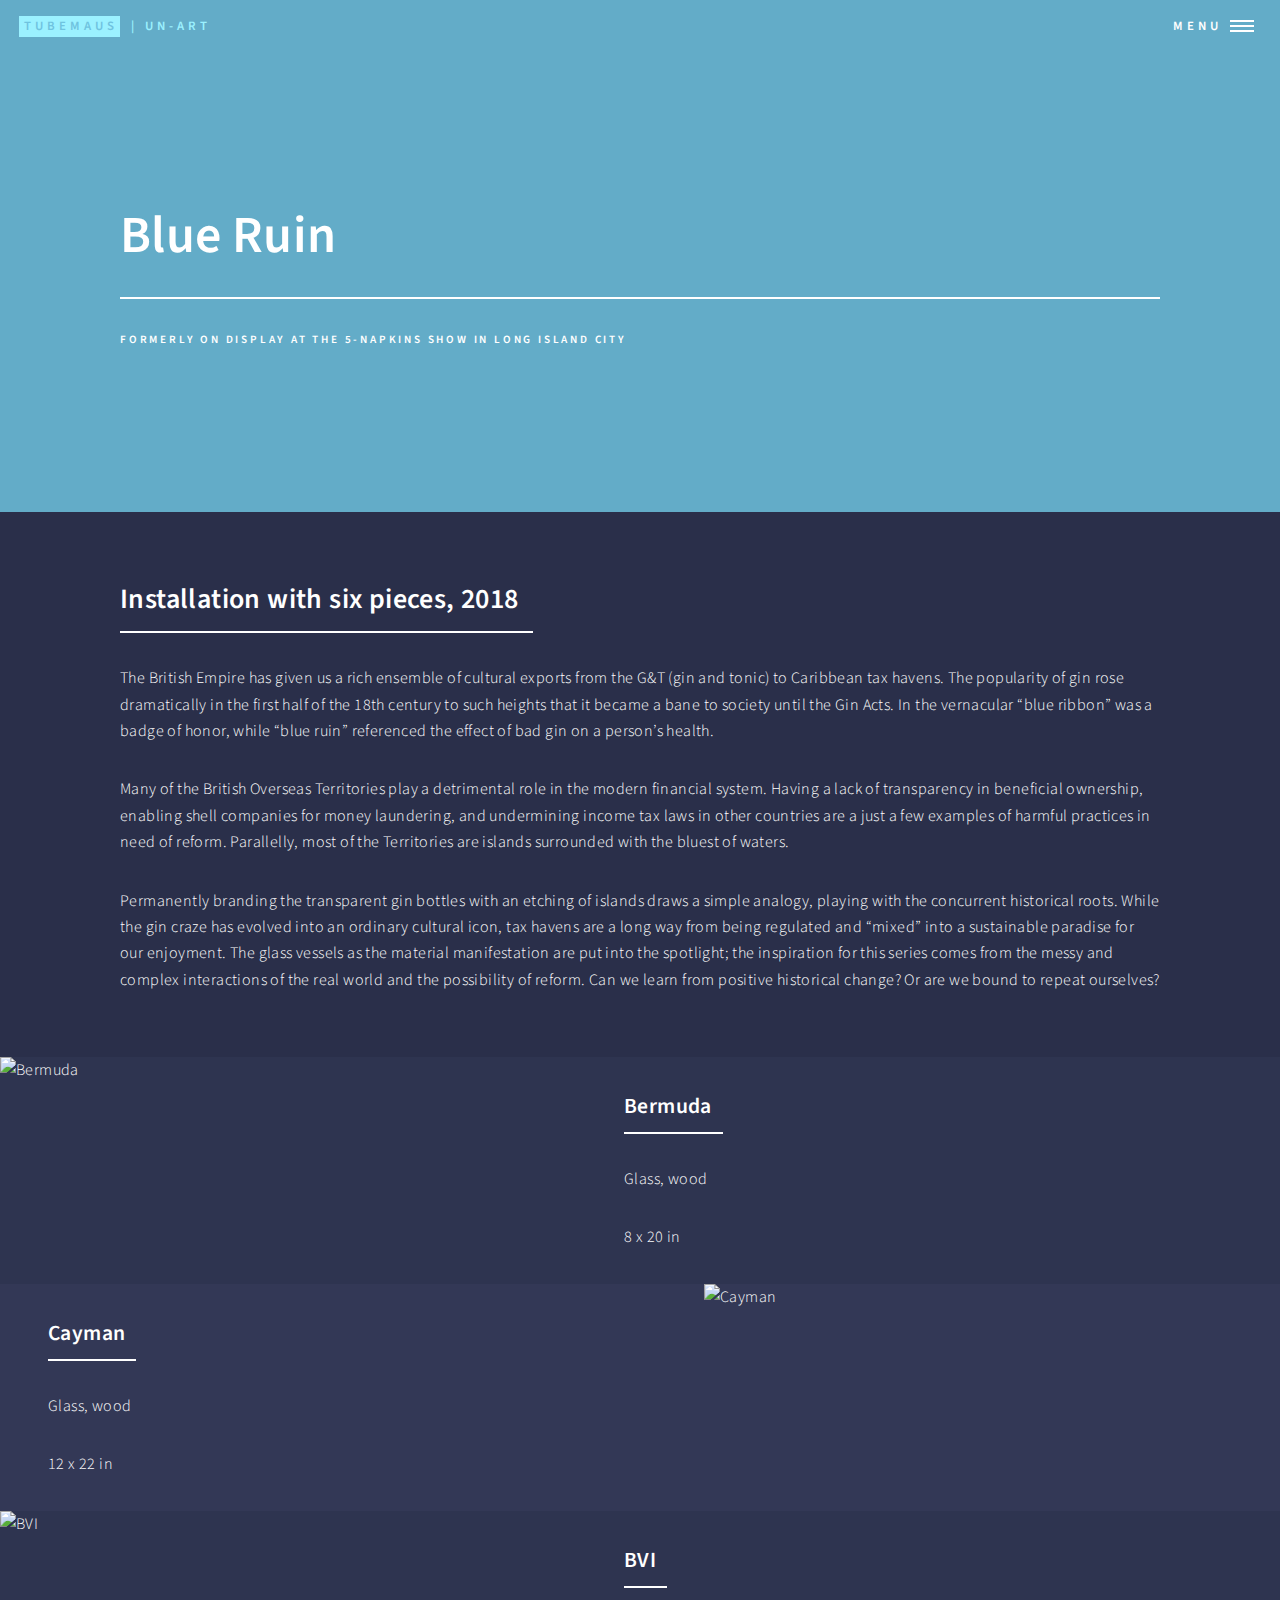
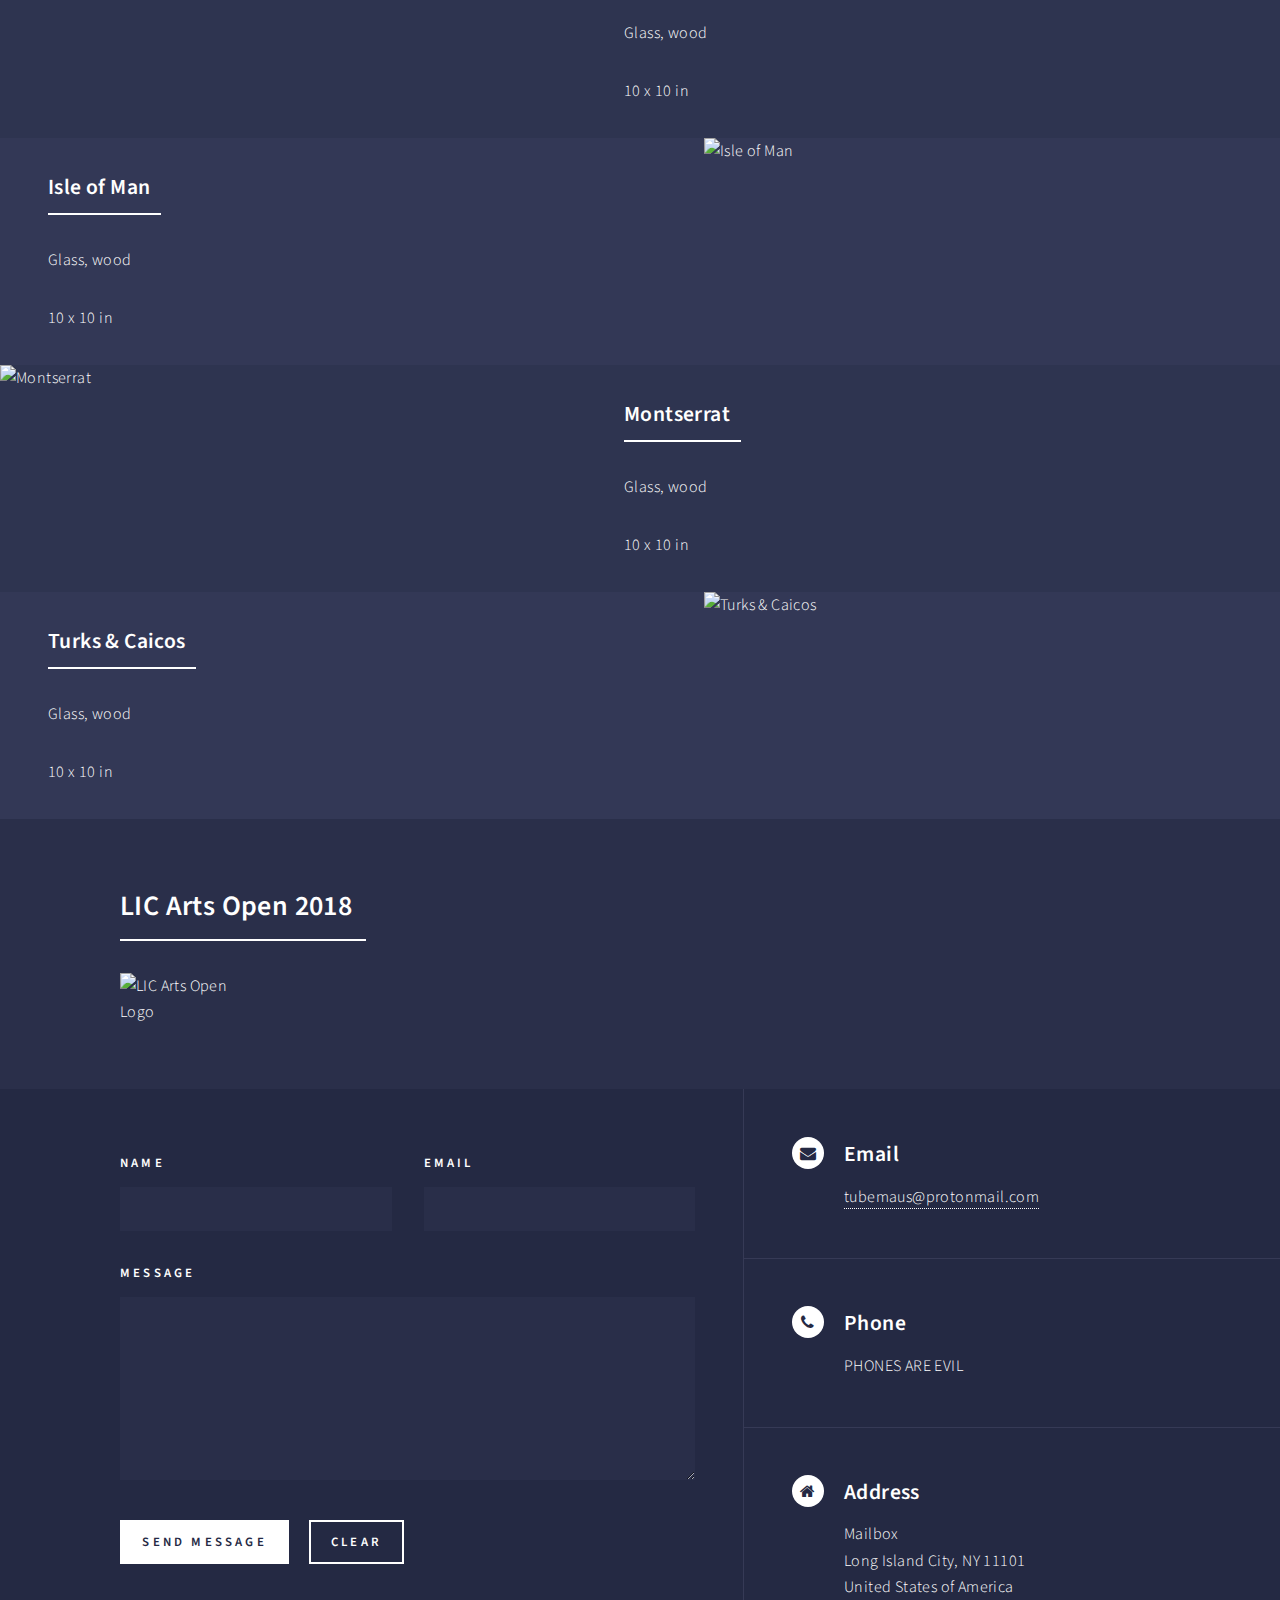
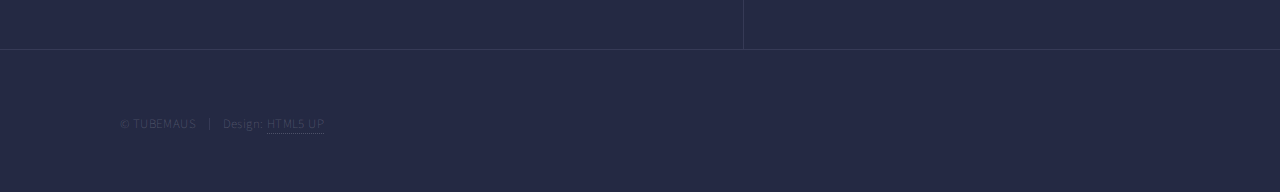
==== commit afa33d4c: "Status change" ====
--- a/blue-ruin.html
+++ b/blue-ruin.html
@@ -52,7 +52,7 @@
 								<h1>Blue Ruin</h1>
 							</header>
 							<div class="content">
-								<p>Currently on display at the 5-napkins show in Long Island City</p>
+								<p>Formerly on display at the 5-napkins show in Long Island City</p>
 							</div>
 						</div>
 					</section>
--- a/assets/css/main.css
+++ b/assets/css/main.css
@@ -1,8 +1,8 @@
 @import url(font-awesome.min.css);
-@import url("https://fonts.googleapis.com/css?family=Source+Sans+Pro:300,300italic,400,400italic");
+@import url("https://fonts.googleapis.com/css?family=Source+Sans+Pro:300,300italic,600,600italic");
 
 /*
-	Multiverse by HTML5 UP
+	Forty by HTML5 UP
 	html5up.net | @ajlkn
 	Free for personal and commercial use under the CCA 3.0 license (html5up.net/license)
 */
@@ -56,68 +56,1552 @@
 		box-sizing: border-box;
 	}
 
-	@-moz-keyframes spinner {
-		0% {
-			-moz-transform: rotate(0deg);
-			-webkit-transform: rotate(0deg);
-			-ms-transform: rotate(0deg);
-			transform: rotate(0deg);
-		}
-
-		100% {
-			-moz-transform: rotate(359deg);
-			-webkit-transform: rotate(359deg);
-			-ms-transform: rotate(359deg);
-			transform: rotate(359deg);
-		}
-	}
-
-	@-webkit-keyframes spinner {
-		0% {
-			-moz-transform: rotate(0deg);
-			-webkit-transform: rotate(0deg);
-			-ms-transform: rotate(0deg);
-			transform: rotate(0deg);
-		}
-
-		100% {
-			-moz-transform: rotate(359deg);
-			-webkit-transform: rotate(359deg);
-			-ms-transform: rotate(359deg);
-			transform: rotate(359deg);
-		}
-	}
-
-	@-ms-keyframes spinner {
-		0% {
-			-moz-transform: rotate(0deg);
-			-webkit-transform: rotate(0deg);
-			-ms-transform: rotate(0deg);
-			transform: rotate(0deg);
-		}
-
-		100% {
-			-moz-transform: rotate(359deg);
-			-webkit-transform: rotate(359deg);
-			-ms-transform: rotate(359deg);
-			transform: rotate(359deg);
-		}
-	}
-
-	@keyframes spinner {
-		0% {
-			-moz-transform: rotate(0deg);
-			-webkit-transform: rotate(0deg);
-			-ms-transform: rotate(0deg);
-			transform: rotate(0deg);
-		}
-
-		100% {
-			-moz-transform: rotate(359deg);
-			-webkit-transform: rotate(359deg);
-			-ms-transform: rotate(359deg);
-			transform: rotate(359deg);
-		}
+/* Grid */
+
+	.row {
+		border-bottom: solid 1px transparent;
+		-moz-box-sizing: border-box;
+		-webkit-box-sizing: border-box;
+		box-sizing: border-box;
+	}
+
+	.row > * {
+		float: left;
+		-moz-box-sizing: border-box;
+		-webkit-box-sizing: border-box;
+		box-sizing: border-box;
+	}
+
+	.row:after, .row:before {
+		content: '';
+		display: block;
+		clear: both;
+		height: 0;
+	}
+
+	.row.uniform > * > :first-child {
+		margin-top: 0;
+	}
+
+	.row.uniform > * > :last-child {
+		margin-bottom: 0;
+	}
+
+	.row.\30 \25 > * {
+		padding: 0 0 0 0em;
+	}
+
+	.row.\30 \25 {
+		margin: 0 0 -1px 0em;
+	}
+
+	.row.uniform.\30 \25 > * {
+		padding: 0em 0 0 0em;
+	}
+
+	.row.uniform.\30 \25 {
+		margin: 0em 0 -1px 0em;
+	}
+
+	.row > * {
+		padding: 0 0 0 2em;
+	}
+
+	.row {
+		margin: 0 0 -1px -2em;
+	}
+
+	.row.uniform > * {
+		padding: 2em 0 0 2em;
+	}
+
+	.row.uniform {
+		margin: -2em 0 -1px -2em;
+	}
+
+	.row.\32 00\25 > * {
+		padding: 0 0 0 4em;
+	}
+
+	.row.\32 00\25 {
+		margin: 0 0 -1px -4em;
+	}
+
+	.row.uniform.\32 00\25 > * {
+		padding: 4em 0 0 4em;
+	}
+
+	.row.uniform.\32 00\25 {
+		margin: -4em 0 -1px -4em;
+	}
+
+	.row.\31 50\25 > * {
+		padding: 0 0 0 3em;
+	}
+
+	.row.\31 50\25 {
+		margin: 0 0 -1px -3em;
+	}
+
+	.row.uniform.\31 50\25 > * {
+		padding: 3em 0 0 3em;
+	}
+
+	.row.uniform.\31 50\25 {
+		margin: -3em 0 -1px -3em;
+	}
+
+	.row.\35 0\25 > * {
+		padding: 0 0 0 1em;
+	}
+
+	.row.\35 0\25 {
+		margin: 0 0 -1px -1em;
+	}
+
+	.row.uniform.\35 0\25 > * {
+		padding: 1em 0 0 1em;
+	}
+
+	.row.uniform.\35 0\25 {
+		margin: -1em 0 -1px -1em;
+	}
+
+	.row.\32 5\25 > * {
+		padding: 0 0 0 0.5em;
+	}
+
+	.row.\32 5\25 {
+		margin: 0 0 -1px -0.5em;
+	}
+
+	.row.uniform.\32 5\25 > * {
+		padding: 0.5em 0 0 0.5em;
+	}
+
+	.row.uniform.\32 5\25 {
+		margin: -0.5em 0 -1px -0.5em;
+	}
+
+	.\31 2u, .\31 2u\24 {
+		width: 100%;
+		clear: none;
+		margin-left: 0;
+	}
+
+	.\31 1u, .\31 1u\24 {
+		width: 91.6666666667%;
+		clear: none;
+		margin-left: 0;
+	}
+
+	.\31 0u, .\31 0u\24 {
+		width: 83.3333333333%;
+		clear: none;
+		margin-left: 0;
+	}
+
+	.\39 u, .\39 u\24 {
+		width: 75%;
+		clear: none;
+		margin-left: 0;
+	}
+
+	.\38 u, .\38 u\24 {
+		width: 66.6666666667%;
+		clear: none;
+		margin-left: 0;
+	}
+
+	.\37 u, .\37 u\24 {
+		width: 58.3333333333%;
+		clear: none;
+		margin-left: 0;
+	}
+
+	.\36 u, .\36 u\24 {
+		width: 50%;
+		clear: none;
+		margin-left: 0;
+	}
+
+	.\35 u, .\35 u\24 {
+		width: 41.6666666667%;
+		clear: none;
+		margin-left: 0;
+	}
+
+	.\34 u, .\34 u\24 {
+		width: 33.3333333333%;
+		clear: none;
+		margin-left: 0;
+	}
+
+	.\33 u, .\33 u\24 {
+		width: 25%;
+		clear: none;
+		margin-left: 0;
+	}
+
+	.\32 u, .\32 u\24 {
+		width: 16.6666666667%;
+		clear: none;
+		margin-left: 0;
+	}
+
+	.\31 u, .\31 u\24 {
+		width: 8.3333333333%;
+		clear: none;
+		margin-left: 0;
+	}
+
+	.\31 2u\24 + *,
+	.\31 1u\24 + *,
+	.\31 0u\24 + *,
+	.\39 u\24 + *,
+	.\38 u\24 + *,
+	.\37 u\24 + *,
+	.\36 u\24 + *,
+	.\35 u\24 + *,
+	.\34 u\24 + *,
+	.\33 u\24 + *,
+	.\32 u\24 + *,
+	.\31 u\24 + * {
+		clear: left;
+	}
+
+	.\-11u {
+		margin-left: 91.66667%;
+	}
+
+	.\-10u {
+		margin-left: 83.33333%;
+	}
+
+	.\-9u {
+		margin-left: 75%;
+	}
+
+	.\-8u {
+		margin-left: 66.66667%;
+	}
+
+	.\-7u {
+		margin-left: 58.33333%;
+	}
+
+	.\-6u {
+		margin-left: 50%;
+	}
+
+	.\-5u {
+		margin-left: 41.66667%;
+	}
+
+	.\-4u {
+		margin-left: 33.33333%;
+	}
+
+	.\-3u {
+		margin-left: 25%;
+	}
+
+	.\-2u {
+		margin-left: 16.66667%;
+	}
+
+	.\-1u {
+		margin-left: 8.33333%;
+	}
+
+	@media screen and (max-width: 1680px) {
+
+		.row > * {
+			padding: 0 0 0 2em;
+		}
+
+		.row {
+			margin: 0 0 -1px -2em;
+		}
+
+		.row.uniform > * {
+			padding: 2em 0 0 2em;
+		}
+
+		.row.uniform {
+			margin: -2em 0 -1px -2em;
+		}
+
+		.row.\32 00\25 > * {
+			padding: 0 0 0 4em;
+		}
+
+		.row.\32 00\25 {
+			margin: 0 0 -1px -4em;
+		}
+
+		.row.uniform.\32 00\25 > * {
+			padding: 4em 0 0 4em;
+		}
+
+		.row.uniform.\32 00\25 {
+			margin: -4em 0 -1px -4em;
+		}
+
+		.row.\31 50\25 > * {
+			padding: 0 0 0 3em;
+		}
+
+		.row.\31 50\25 {
+			margin: 0 0 -1px -3em;
+		}
+
+		.row.uniform.\31 50\25 > * {
+			padding: 3em 0 0 3em;
+		}
+
+		.row.uniform.\31 50\25 {
+			margin: -3em 0 -1px -3em;
+		}
+
+		.row.\35 0\25 > * {
+			padding: 0 0 0 1em;
+		}
+
+		.row.\35 0\25 {
+			margin: 0 0 -1px -1em;
+		}
+
+		.row.uniform.\35 0\25 > * {
+			padding: 1em 0 0 1em;
+		}
+
+		.row.uniform.\35 0\25 {
+			margin: -1em 0 -1px -1em;
+		}
+
+		.row.\32 5\25 > * {
+			padding: 0 0 0 0.5em;
+		}
+
+		.row.\32 5\25 {
+			margin: 0 0 -1px -0.5em;
+		}
+
+		.row.uniform.\32 5\25 > * {
+			padding: 0.5em 0 0 0.5em;
+		}
+
+		.row.uniform.\32 5\25 {
+			margin: -0.5em 0 -1px -0.5em;
+		}
+
+		.\31 2u\28xlarge\29, .\31 2u\24\28xlarge\29 {
+			width: 100%;
+			clear: none;
+			margin-left: 0;
+		}
+
+		.\31 1u\28xlarge\29, .\31 1u\24\28xlarge\29 {
+			width: 91.6666666667%;
+			clear: none;
+			margin-left: 0;
+		}
+
+		.\31 0u\28xlarge\29, .\31 0u\24\28xlarge\29 {
+			width: 83.3333333333%;
+			clear: none;
+			margin-left: 0;
+		}
+
+		.\39 u\28xlarge\29, .\39 u\24\28xlarge\29 {
+			width: 75%;
+			clear: none;
+			margin-left: 0;
+		}
+
+		.\38 u\28xlarge\29, .\38 u\24\28xlarge\29 {
+			width: 66.6666666667%;
+			clear: none;
+			margin-left: 0;
+		}
+
+		.\37 u\28xlarge\29, .\37 u\24\28xlarge\29 {
+			width: 58.3333333333%;
+			clear: none;
+			margin-left: 0;
+		}
+
+		.\36 u\28xlarge\29, .\36 u\24\28xlarge\29 {
+			width: 50%;
+			clear: none;
+			margin-left: 0;
+		}
+
+		.\35 u\28xlarge\29, .\35 u\24\28xlarge\29 {
+			width: 41.6666666667%;
+			clear: none;
+			margin-left: 0;
+		}
+
+		.\34 u\28xlarge\29, .\34 u\24\28xlarge\29 {
+			width: 33.3333333333%;
+			clear: none;
+			margin-left: 0;
+		}
+
+		.\33 u\28xlarge\29, .\33 u\24\28xlarge\29 {
+			width: 25%;
+			clear: none;
+			margin-left: 0;
+		}
+
+		.\32 u\28xlarge\29, .\32 u\24\28xlarge\29 {
+			width: 16.6666666667%;
+			clear: none;
+			margin-left: 0;
+		}
+
+		.\31 u\28xlarge\29, .\31 u\24\28xlarge\29 {
+			width: 8.3333333333%;
+			clear: none;
+			margin-left: 0;
+		}
+
+		.\31 2u\24\28xlarge\29 + *,
+		.\31 1u\24\28xlarge\29 + *,
+		.\31 0u\24\28xlarge\29 + *,
+		.\39 u\24\28xlarge\29 + *,
+		.\38 u\24\28xlarge\29 + *,
+		.\37 u\24\28xlarge\29 + *,
+		.\36 u\24\28xlarge\29 + *,
+		.\35 u\24\28xlarge\29 + *,
+		.\34 u\24\28xlarge\29 + *,
+		.\33 u\24\28xlarge\29 + *,
+		.\32 u\24\28xlarge\29 + *,
+		.\31 u\24\28xlarge\29 + * {
+			clear: left;
+		}
+
+		.\-11u\28xlarge\29 {
+			margin-left: 91.66667%;
+		}
+
+		.\-10u\28xlarge\29 {
+			margin-left: 83.33333%;
+		}
+
+		.\-9u\28xlarge\29 {
+			margin-left: 75%;
+		}
+
+		.\-8u\28xlarge\29 {
+			margin-left: 66.66667%;
+		}
+
+		.\-7u\28xlarge\29 {
+			margin-left: 58.33333%;
+		}
+
+		.\-6u\28xlarge\29 {
+			margin-left: 50%;
+		}
+
+		.\-5u\28xlarge\29 {
+			margin-left: 41.66667%;
+		}
+
+		.\-4u\28xlarge\29 {
+			margin-left: 33.33333%;
+		}
+
+		.\-3u\28xlarge\29 {
+			margin-left: 25%;
+		}
+
+		.\-2u\28xlarge\29 {
+			margin-left: 16.66667%;
+		}
+
+		.\-1u\28xlarge\29 {
+			margin-left: 8.33333%;
+		}
+
+	}
+
+	@media screen and (max-width: 1280px) {
+
+		.row > * {
+			padding: 0 0 0 1.5em;
+		}
+
+		.row {
+			margin: 0 0 -1px -1.5em;
+		}
+
+		.row.uniform > * {
+			padding: 1.5em 0 0 1.5em;
+		}
+
+		.row.uniform {
+			margin: -1.5em 0 -1px -1.5em;
+		}
+
+		.row.\32 00\25 > * {
+			padding: 0 0 0 3em;
+		}
+
+		.row.\32 00\25 {
+			margin: 0 0 -1px -3em;
+		}
+
+		.row.uniform.\32 00\25 > * {
+			padding: 3em 0 0 3em;
+		}
+
+		.row.uniform.\32 00\25 {
+			margin: -3em 0 -1px -3em;
+		}
+
+		.row.\31 50\25 > * {
+			padding: 0 0 0 2.25em;
+		}
+
+		.row.\31 50\25 {
+			margin: 0 0 -1px -2.25em;
+		}
+
+		.row.uniform.\31 50\25 > * {
+			padding: 2.25em 0 0 2.25em;
+		}
+
+		.row.uniform.\31 50\25 {
+			margin: -2.25em 0 -1px -2.25em;
+		}
+
+		.row.\35 0\25 > * {
+			padding: 0 0 0 0.75em;
+		}
+
+		.row.\35 0\25 {
+			margin: 0 0 -1px -0.75em;
+		}
+
+		.row.uniform.\35 0\25 > * {
+			padding: 0.75em 0 0 0.75em;
+		}
+
+		.row.uniform.\35 0\25 {
+			margin: -0.75em 0 -1px -0.75em;
+		}
+
+		.row.\32 5\25 > * {
+			padding: 0 0 0 0.375em;
+		}
+
+		.row.\32 5\25 {
+			margin: 0 0 -1px -0.375em;
+		}
+
+		.row.uniform.\32 5\25 > * {
+			padding: 0.375em 0 0 0.375em;
+		}
+
+		.row.uniform.\32 5\25 {
+			margin: -0.375em 0 -1px -0.375em;
+		}
+
+		.\31 2u\28large\29, .\31 2u\24\28large\29 {
+			width: 100%;
+			clear: none;
+			margin-left: 0;
+		}
+
+		.\31 1u\28large\29, .\31 1u\24\28large\29 {
+			width: 91.6666666667%;
+			clear: none;
+			margin-left: 0;
+		}
+
+		.\31 0u\28large\29, .\31 0u\24\28large\29 {
+			width: 83.3333333333%;
+			clear: none;
+			margin-left: 0;
+		}
+
+		.\39 u\28large\29, .\39 u\24\28large\29 {
+			width: 75%;
+			clear: none;
+			margin-left: 0;
+		}
+
+		.\38 u\28large\29, .\38 u\24\28large\29 {
+			width: 66.6666666667%;
+			clear: none;
+			margin-left: 0;
+		}
+
+		.\37 u\28large\29, .\37 u\24\28large\29 {
+			width: 58.3333333333%;
+			clear: none;
+			margin-left: 0;
+		}
+
+		.\36 u\28large\29, .\36 u\24\28large\29 {
+			width: 50%;
+			clear: none;
+			margin-left: 0;
+		}
+
+		.\35 u\28large\29, .\35 u\24\28large\29 {
+			width: 41.6666666667%;
+			clear: none;
+			margin-left: 0;
+		}
+
+		.\34 u\28large\29, .\34 u\24\28large\29 {
+			width: 33.3333333333%;
+			clear: none;
+			margin-left: 0;
+		}
+
+		.\33 u\28large\29, .\33 u\24\28large\29 {
+			width: 25%;
+			clear: none;
+			margin-left: 0;
+		}
+
+		.\32 u\28large\29, .\32 u\24\28large\29 {
+			width: 16.6666666667%;
+			clear: none;
+			margin-left: 0;
+		}
+
+		.\31 u\28large\29, .\31 u\24\28large\29 {
+			width: 8.3333333333%;
+			clear: none;
+			margin-left: 0;
+		}
+
+		.\31 2u\24\28large\29 + *,
+		.\31 1u\24\28large\29 + *,
+		.\31 0u\24\28large\29 + *,
+		.\39 u\24\28large\29 + *,
+		.\38 u\24\28large\29 + *,
+		.\37 u\24\28large\29 + *,
+		.\36 u\24\28large\29 + *,
+		.\35 u\24\28large\29 + *,
+		.\34 u\24\28large\29 + *,
+		.\33 u\24\28large\29 + *,
+		.\32 u\24\28large\29 + *,
+		.\31 u\24\28large\29 + * {
+			clear: left;
+		}
+
+		.\-11u\28large\29 {
+			margin-left: 91.66667%;
+		}
+
+		.\-10u\28large\29 {
+			margin-left: 83.33333%;
+		}
+
+		.\-9u\28large\29 {
+			margin-left: 75%;
+		}
+
+		.\-8u\28large\29 {
+			margin-left: 66.66667%;
+		}
+
+		.\-7u\28large\29 {
+			margin-left: 58.33333%;
+		}
+
+		.\-6u\28large\29 {
+			margin-left: 50%;
+		}
+
+		.\-5u\28large\29 {
+			margin-left: 41.66667%;
+		}
+
+		.\-4u\28large\29 {
+			margin-left: 33.33333%;
+		}
+
+		.\-3u\28large\29 {
+			margin-left: 25%;
+		}
+
+		.\-2u\28large\29 {
+			margin-left: 16.66667%;
+		}
+
+		.\-1u\28large\29 {
+			margin-left: 8.33333%;
+		}
+
+	}
+
+	@media screen and (max-width: 980px) {
+
+		.row > * {
+			padding: 0 0 0 1.5em;
+		}
+
+		.row {
+			margin: 0 0 -1px -1.5em;
+		}
+
+		.row.uniform > * {
+			padding: 1.5em 0 0 1.5em;
+		}
+
+		.row.uniform {
+			margin: -1.5em 0 -1px -1.5em;
+		}
+
+		.row.\32 00\25 > * {
+			padding: 0 0 0 3em;
+		}
+
+		.row.\32 00\25 {
+			margin: 0 0 -1px -3em;
+		}
+
+		.row.uniform.\32 00\25 > * {
+			padding: 3em 0 0 3em;
+		}
+
+		.row.uniform.\32 00\25 {
+			margin: -3em 0 -1px -3em;
+		}
+
+		.row.\31 50\25 > * {
+			padding: 0 0 0 2.25em;
+		}
+
+		.row.\31 50\25 {
+			margin: 0 0 -1px -2.25em;
+		}
+
+		.row.uniform.\31 50\25 > * {
+			padding: 2.25em 0 0 2.25em;
+		}
+
+		.row.uniform.\31 50\25 {
+			margin: -2.25em 0 -1px -2.25em;
+		}
+
+		.row.\35 0\25 > * {
+			padding: 0 0 0 0.75em;
+		}
+
+		.row.\35 0\25 {
+			margin: 0 0 -1px -0.75em;
+		}
+
+		.row.uniform.\35 0\25 > * {
+			padding: 0.75em 0 0 0.75em;
+		}
+
+		.row.uniform.\35 0\25 {
+			margin: -0.75em 0 -1px -0.75em;
+		}
+
+		.row.\32 5\25 > * {
+			padding: 0 0 0 0.375em;
+		}
+
+		.row.\32 5\25 {
+			margin: 0 0 -1px -0.375em;
+		}
+
+		.row.uniform.\32 5\25 > * {
+			padding: 0.375em 0 0 0.375em;
+		}
+
+		.row.uniform.\32 5\25 {
+			margin: -0.375em 0 -1px -0.375em;
+		}
+
+		.\31 2u\28medium\29, .\31 2u\24\28medium\29 {
+			width: 100%;
+			clear: none;
+			margin-left: 0;
+		}
+
+		.\31 1u\28medium\29, .\31 1u\24\28medium\29 {
+			width: 91.6666666667%;
+			clear: none;
+			margin-left: 0;
+		}
+
+		.\31 0u\28medium\29, .\31 0u\24\28medium\29 {
+			width: 83.3333333333%;
+			clear: none;
+			margin-left: 0;
+		}
+
+		.\39 u\28medium\29, .\39 u\24\28medium\29 {
+			width: 75%;
+			clear: none;
+			margin-left: 0;
+		}
+
+		.\38 u\28medium\29, .\38 u\24\28medium\29 {
+			width: 66.6666666667%;
+			clear: none;
+			margin-left: 0;
+		}
+
+		.\37 u\28medium\29, .\37 u\24\28medium\29 {
+			width: 58.3333333333%;
+			clear: none;
+			margin-left: 0;
+		}
+
+		.\36 u\28medium\29, .\36 u\24\28medium\29 {
+			width: 50%;
+			clear: none;
+			margin-left: 0;
+		}
+
+		.\35 u\28medium\29, .\35 u\24\28medium\29 {
+			width: 41.6666666667%;
+			clear: none;
+			margin-left: 0;
+		}
+
+		.\34 u\28medium\29, .\34 u\24\28medium\29 {
+			width: 33.3333333333%;
+			clear: none;
+			margin-left: 0;
+		}
+
+		.\33 u\28medium\29, .\33 u\24\28medium\29 {
+			width: 25%;
+			clear: none;
+			margin-left: 0;
+		}
+
+		.\32 u\28medium\29, .\32 u\24\28medium\29 {
+			width: 16.6666666667%;
+			clear: none;
+			margin-left: 0;
+		}
+
+		.\31 u\28medium\29, .\31 u\24\28medium\29 {
+			width: 8.3333333333%;
+			clear: none;
+			margin-left: 0;
+		}
+
+		.\31 2u\24\28medium\29 + *,
+		.\31 1u\24\28medium\29 + *,
+		.\31 0u\24\28medium\29 + *,
+		.\39 u\24\28medium\29 + *,
+		.\38 u\24\28medium\29 + *,
+		.\37 u\24\28medium\29 + *,
+		.\36 u\24\28medium\29 + *,
+		.\35 u\24\28medium\29 + *,
+		.\34 u\24\28medium\29 + *,
+		.\33 u\24\28medium\29 + *,
+		.\32 u\24\28medium\29 + *,
+		.\31 u\24\28medium\29 + * {
+			clear: left;
+		}
+
+		.\-11u\28medium\29 {
+			margin-left: 91.66667%;
+		}
+
+		.\-10u\28medium\29 {
+			margin-left: 83.33333%;
+		}
+
+		.\-9u\28medium\29 {
+			margin-left: 75%;
+		}
+
+		.\-8u\28medium\29 {
+			margin-left: 66.66667%;
+		}
+
+		.\-7u\28medium\29 {
+			margin-left: 58.33333%;
+		}
+
+		.\-6u\28medium\29 {
+			margin-left: 50%;
+		}
+
+		.\-5u\28medium\29 {
+			margin-left: 41.66667%;
+		}
+
+		.\-4u\28medium\29 {
+			margin-left: 33.33333%;
+		}
+
+		.\-3u\28medium\29 {
+			margin-left: 25%;
+		}
+
+		.\-2u\28medium\29 {
+			margin-left: 16.66667%;
+		}
+
+		.\-1u\28medium\29 {
+			margin-left: 8.33333%;
+		}
+
+	}
+
+	@media screen and (max-width: 736px) {
+
+		.row > * {
+			padding: 0 0 0 1.25em;
+		}
+
+		.row {
+			margin: 0 0 -1px -1.25em;
+		}
+
+		.row.uniform > * {
+			padding: 1.25em 0 0 1.25em;
+		}
+
+		.row.uniform {
+			margin: -1.25em 0 -1px -1.25em;
+		}
+
+		.row.\32 00\25 > * {
+			padding: 0 0 0 2.5em;
+		}
+
+		.row.\32 00\25 {
+			margin: 0 0 -1px -2.5em;
+		}
+
+		.row.uniform.\32 00\25 > * {
+			padding: 2.5em 0 0 2.5em;
+		}
+
+		.row.uniform.\32 00\25 {
+			margin: -2.5em 0 -1px -2.5em;
+		}
+
+		.row.\31 50\25 > * {
+			padding: 0 0 0 1.875em;
+		}
+
+		.row.\31 50\25 {
+			margin: 0 0 -1px -1.875em;
+		}
+
+		.row.uniform.\31 50\25 > * {
+			padding: 1.875em 0 0 1.875em;
+		}
+
+		.row.uniform.\31 50\25 {
+			margin: -1.875em 0 -1px -1.875em;
+		}
+
+		.row.\35 0\25 > * {
+			padding: 0 0 0 0.625em;
+		}
+
+		.row.\35 0\25 {
+			margin: 0 0 -1px -0.625em;
+		}
+
+		.row.uniform.\35 0\25 > * {
+			padding: 0.625em 0 0 0.625em;
+		}
+
+		.row.uniform.\35 0\25 {
+			margin: -0.625em 0 -1px -0.625em;
+		}
+
+		.row.\32 5\25 > * {
+			padding: 0 0 0 0.3125em;
+		}
+
+		.row.\32 5\25 {
+			margin: 0 0 -1px -0.3125em;
+		}
+
+		.row.uniform.\32 5\25 > * {
+			padding: 0.3125em 0 0 0.3125em;
+		}
+
+		.row.uniform.\32 5\25 {
+			margin: -0.3125em 0 -1px -0.3125em;
+		}
+
+		.\31 2u\28small\29, .\31 2u\24\28small\29 {
+			width: 100%;
+			clear: none;
+			margin-left: 0;
+		}
+
+		.\31 1u\28small\29, .\31 1u\24\28small\29 {
+			width: 91.6666666667%;
+			clear: none;
+			margin-left: 0;
+		}
+
+		.\31 0u\28small\29, .\31 0u\24\28small\29 {
+			width: 83.3333333333%;
+			clear: none;
+			margin-left: 0;
+		}
+
+		.\39 u\28small\29, .\39 u\24\28small\29 {
+			width: 75%;
+			clear: none;
+			margin-left: 0;
+		}
+
+		.\38 u\28small\29, .\38 u\24\28small\29 {
+			width: 66.6666666667%;
+			clear: none;
+			margin-left: 0;
+		}
+
+		.\37 u\28small\29, .\37 u\24\28small\29 {
+			width: 58.3333333333%;
+			clear: none;
+			margin-left: 0;
+		}
+
+		.\36 u\28small\29, .\36 u\24\28small\29 {
+			width: 50%;
+			clear: none;
+			margin-left: 0;
+		}
+
+		.\35 u\28small\29, .\35 u\24\28small\29 {
+			width: 41.6666666667%;
+			clear: none;
+			margin-left: 0;
+		}
+
+		.\34 u\28small\29, .\34 u\24\28small\29 {
+			width: 33.3333333333%;
+			clear: none;
+			margin-left: 0;
+		}
+
+		.\33 u\28small\29, .\33 u\24\28small\29 {
+			width: 25%;
+			clear: none;
+			margin-left: 0;
+		}
+
+		.\32 u\28small\29, .\32 u\24\28small\29 {
+			width: 16.6666666667%;
+			clear: none;
+			margin-left: 0;
+		}
+
+		.\31 u\28small\29, .\31 u\24\28small\29 {
+			width: 8.3333333333%;
+			clear: none;
+			margin-left: 0;
+		}
+
+		.\31 2u\24\28small\29 + *,
+		.\31 1u\24\28small\29 + *,
+		.\31 0u\24\28small\29 + *,
+		.\39 u\24\28small\29 + *,
+		.\38 u\24\28small\29 + *,
+		.\37 u\24\28small\29 + *,
+		.\36 u\24\28small\29 + *,
+		.\35 u\24\28small\29 + *,
+		.\34 u\24\28small\29 + *,
+		.\33 u\24\28small\29 + *,
+		.\32 u\24\28small\29 + *,
+		.\31 u\24\28small\29 + * {
+			clear: left;
+		}
+
+		.\-11u\28small\29 {
+			margin-left: 91.66667%;
+		}
+
+		.\-10u\28small\29 {
+			margin-left: 83.33333%;
+		}
+
+		.\-9u\28small\29 {
+			margin-left: 75%;
+		}
+
+		.\-8u\28small\29 {
+			margin-left: 66.66667%;
+		}
+
+		.\-7u\28small\29 {
+			margin-left: 58.33333%;
+		}
+
+		.\-6u\28small\29 {
+			margin-left: 50%;
+		}
+
+		.\-5u\28small\29 {
+			margin-left: 41.66667%;
+		}
+
+		.\-4u\28small\29 {
+			margin-left: 33.33333%;
+		}
+
+		.\-3u\28small\29 {
+			margin-left: 25%;
+		}
+
+		.\-2u\28small\29 {
+			margin-left: 16.66667%;
+		}
+
+		.\-1u\28small\29 {
+			margin-left: 8.33333%;
+		}
+
+	}
+
+	@media screen and (max-width: 480px) {
+
+		.row > * {
+			padding: 0 0 0 1.25em;
+		}
+
+		.row {
+			margin: 0 0 -1px -1.25em;
+		}
+
+		.row.uniform > * {
+			padding: 1.25em 0 0 1.25em;
+		}
+
+		.row.uniform {
+			margin: -1.25em 0 -1px -1.25em;
+		}
+
+		.row.\32 00\25 > * {
+			padding: 0 0 0 2.5em;
+		}
+
+		.row.\32 00\25 {
+			margin: 0 0 -1px -2.5em;
+		}
+
+		.row.uniform.\32 00\25 > * {
+			padding: 2.5em 0 0 2.5em;
+		}
+
+		.row.uniform.\32 00\25 {
+			margin: -2.5em 0 -1px -2.5em;
+		}
+
+		.row.\31 50\25 > * {
+			padding: 0 0 0 1.875em;
+		}
+
+		.row.\31 50\25 {
+			margin: 0 0 -1px -1.875em;
+		}
+
+		.row.uniform.\31 50\25 > * {
+			padding: 1.875em 0 0 1.875em;
+		}
+
+		.row.uniform.\31 50\25 {
+			margin: -1.875em 0 -1px -1.875em;
+		}
+
+		.row.\35 0\25 > * {
+			padding: 0 0 0 0.625em;
+		}
+
+		.row.\35 0\25 {
+			margin: 0 0 -1px -0.625em;
+		}
+
+		.row.uniform.\35 0\25 > * {
+			padding: 0.625em 0 0 0.625em;
+		}
+
+		.row.uniform.\35 0\25 {
+			margin: -0.625em 0 -1px -0.625em;
+		}
+
+		.row.\32 5\25 > * {
+			padding: 0 0 0 0.3125em;
+		}
+
+		.row.\32 5\25 {
+			margin: 0 0 -1px -0.3125em;
+		}
+
+		.row.uniform.\32 5\25 > * {
+			padding: 0.3125em 0 0 0.3125em;
+		}
+
+		.row.uniform.\32 5\25 {
+			margin: -0.3125em 0 -1px -0.3125em;
+		}
+
+		.\31 2u\28xsmall\29, .\31 2u\24\28xsmall\29 {
+			width: 100%;
+			clear: none;
+			margin-left: 0;
+		}
+
+		.\31 1u\28xsmall\29, .\31 1u\24\28xsmall\29 {
+			width: 91.6666666667%;
+			clear: none;
+			margin-left: 0;
+		}
+
+		.\31 0u\28xsmall\29, .\31 0u\24\28xsmall\29 {
+			width: 83.3333333333%;
+			clear: none;
+			margin-left: 0;
+		}
+
+		.\39 u\28xsmall\29, .\39 u\24\28xsmall\29 {
+			width: 75%;
+			clear: none;
+			margin-left: 0;
+		}
+
+		.\38 u\28xsmall\29, .\38 u\24\28xsmall\29 {
+			width: 66.6666666667%;
+			clear: none;
+			margin-left: 0;
+		}
+
+		.\37 u\28xsmall\29, .\37 u\24\28xsmall\29 {
+			width: 58.3333333333%;
+			clear: none;
+			margin-left: 0;
+		}
+
+		.\36 u\28xsmall\29, .\36 u\24\28xsmall\29 {
+			width: 50%;
+			clear: none;
+			margin-left: 0;
+		}
+
+		.\35 u\28xsmall\29, .\35 u\24\28xsmall\29 {
+			width: 41.6666666667%;
+			clear: none;
+			margin-left: 0;
+		}
+
+		.\34 u\28xsmall\29, .\34 u\24\28xsmall\29 {
+			width: 33.3333333333%;
+			clear: none;
+			margin-left: 0;
+		}
+
+		.\33 u\28xsmall\29, .\33 u\24\28xsmall\29 {
+			width: 25%;
+			clear: none;
+			margin-left: 0;
+		}
+
+		.\32 u\28xsmall\29, .\32 u\24\28xsmall\29 {
+			width: 16.6666666667%;
+			clear: none;
+			margin-left: 0;
+		}
+
+		.\31 u\28xsmall\29, .\31 u\24\28xsmall\29 {
+			width: 8.3333333333%;
+			clear: none;
+			margin-left: 0;
+		}
+
+		.\31 2u\24\28xsmall\29 + *,
+		.\31 1u\24\28xsmall\29 + *,
+		.\31 0u\24\28xsmall\29 + *,
+		.\39 u\24\28xsmall\29 + *,
+		.\38 u\24\28xsmall\29 + *,
+		.\37 u\24\28xsmall\29 + *,
+		.\36 u\24\28xsmall\29 + *,
+		.\35 u\24\28xsmall\29 + *,
+		.\34 u\24\28xsmall\29 + *,
+		.\33 u\24\28xsmall\29 + *,
+		.\32 u\24\28xsmall\29 + *,
+		.\31 u\24\28xsmall\29 + * {
+			clear: left;
+		}
+
+		.\-11u\28xsmall\29 {
+			margin-left: 91.66667%;
+		}
+
+		.\-10u\28xsmall\29 {
+			margin-left: 83.33333%;
+		}
+
+		.\-9u\28xsmall\29 {
+			margin-left: 75%;
+		}
+
+		.\-8u\28xsmall\29 {
+			margin-left: 66.66667%;
+		}
+
+		.\-7u\28xsmall\29 {
+			margin-left: 58.33333%;
+		}
+
+		.\-6u\28xsmall\29 {
+			margin-left: 50%;
+		}
+
+		.\-5u\28xsmall\29 {
+			margin-left: 41.66667%;
+		}
+
+		.\-4u\28xsmall\29 {
+			margin-left: 33.33333%;
+		}
+
+		.\-3u\28xsmall\29 {
+			margin-left: 25%;
+		}
+
+		.\-2u\28xsmall\29 {
+			margin-left: 16.66667%;
+		}
+
+		.\-1u\28xsmall\29 {
+			margin-left: 8.33333%;
+		}
+
+	}
+
+	@media screen and (max-width: 360px) {
+
+		.row > * {
+			padding: 0 0 0 1.25em;
+		}
+
+		.row {
+			margin: 0 0 -1px -1.25em;
+		}
+
+		.row.uniform > * {
+			padding: 1.25em 0 0 1.25em;
+		}
+
+		.row.uniform {
+			margin: -1.25em 0 -1px -1.25em;
+		}
+
+		.row.\32 00\25 > * {
+			padding: 0 0 0 2.5em;
+		}
+
+		.row.\32 00\25 {
+			margin: 0 0 -1px -2.5em;
+		}
+
+		.row.uniform.\32 00\25 > * {
+			padding: 2.5em 0 0 2.5em;
+		}
+
+		.row.uniform.\32 00\25 {
+			margin: -2.5em 0 -1px -2.5em;
+		}
+
+		.row.\31 50\25 > * {
+			padding: 0 0 0 1.875em;
+		}
+
+		.row.\31 50\25 {
+			margin: 0 0 -1px -1.875em;
+		}
+
+		.row.uniform.\31 50\25 > * {
+			padding: 1.875em 0 0 1.875em;
+		}
+
+		.row.uniform.\31 50\25 {
+			margin: -1.875em 0 -1px -1.875em;
+		}
+
+		.row.\35 0\25 > * {
+			padding: 0 0 0 0.625em;
+		}
+
+		.row.\35 0\25 {
+			margin: 0 0 -1px -0.625em;
+		}
+
+		.row.uniform.\35 0\25 > * {
+			padding: 0.625em 0 0 0.625em;
+		}
+
+		.row.uniform.\35 0\25 {
+			margin: -0.625em 0 -1px -0.625em;
+		}
+
+		.row.\32 5\25 > * {
+			padding: 0 0 0 0.3125em;
+		}
+
+		.row.\32 5\25 {
+			margin: 0 0 -1px -0.3125em;
+		}
+
+		.row.uniform.\32 5\25 > * {
+			padding: 0.3125em 0 0 0.3125em;
+		}
+
+		.row.uniform.\32 5\25 {
+			margin: -0.3125em 0 -1px -0.3125em;
+		}
+
+		.\31 2u\28xxsmall\29, .\31 2u\24\28xxsmall\29 {
+			width: 100%;
+			clear: none;
+			margin-left: 0;
+		}
+
+		.\31 1u\28xxsmall\29, .\31 1u\24\28xxsmall\29 {
+			width: 91.6666666667%;
+			clear: none;
+			margin-left: 0;
+		}
+
+		.\31 0u\28xxsmall\29, .\31 0u\24\28xxsmall\29 {
+			width: 83.3333333333%;
+			clear: none;
+			margin-left: 0;
+		}
+
+		.\39 u\28xxsmall\29, .\39 u\24\28xxsmall\29 {
+			width: 75%;
+			clear: none;
+			margin-left: 0;
+		}
+
+		.\38 u\28xxsmall\29, .\38 u\24\28xxsmall\29 {
+			width: 66.6666666667%;
+			clear: none;
+			margin-left: 0;
+		}
+
+		.\37 u\28xxsmall\29, .\37 u\24\28xxsmall\29 {
+			width: 58.3333333333%;
+			clear: none;
+			margin-left: 0;
+		}
+
+		.\36 u\28xxsmall\29, .\36 u\24\28xxsmall\29 {
+			width: 50%;
+			clear: none;
+			margin-left: 0;
+		}
+
+		.\35 u\28xxsmall\29, .\35 u\24\28xxsmall\29 {
+			width: 41.6666666667%;
+			clear: none;
+			margin-left: 0;
+		}
+
+		.\34 u\28xxsmall\29, .\34 u\24\28xxsmall\29 {
+			width: 33.3333333333%;
+			clear: none;
+			margin-left: 0;
+		}
+
+		.\33 u\28xxsmall\29, .\33 u\24\28xxsmall\29 {
+			width: 25%;
+			clear: none;
+			margin-left: 0;
+		}
+
+		.\32 u\28xxsmall\29, .\32 u\24\28xxsmall\29 {
+			width: 16.6666666667%;
+			clear: none;
+			margin-left: 0;
+		}
+
+		.\31 u\28xxsmall\29, .\31 u\24\28xxsmall\29 {
+			width: 8.3333333333%;
+			clear: none;
+			margin-left: 0;
+		}
+
+		.\31 2u\24\28xxsmall\29 + *,
+		.\31 1u\24\28xxsmall\29 + *,
+		.\31 0u\24\28xxsmall\29 + *,
+		.\39 u\24\28xxsmall\29 + *,
+		.\38 u\24\28xxsmall\29 + *,
+		.\37 u\24\28xxsmall\29 + *,
+		.\36 u\24\28xxsmall\29 + *,
+		.\35 u\24\28xxsmall\29 + *,
+		.\34 u\24\28xxsmall\29 + *,
+		.\33 u\24\28xxsmall\29 + *,
+		.\32 u\24\28xxsmall\29 + *,
+		.\31 u\24\28xxsmall\29 + * {
+			clear: left;
+		}
+
+		.\-11u\28xxsmall\29 {
+			margin-left: 91.66667%;
+		}
+
+		.\-10u\28xxsmall\29 {
+			margin-left: 83.33333%;
+		}
+
+		.\-9u\28xxsmall\29 {
+			margin-left: 75%;
+		}
+
+		.\-8u\28xxsmall\29 {
+			margin-left: 66.66667%;
+		}
+
+		.\-7u\28xxsmall\29 {
+			margin-left: 58.33333%;
+		}
+
+		.\-6u\28xxsmall\29 {
+			margin-left: 50%;
+		}
+
+		.\-5u\28xxsmall\29 {
+			margin-left: 41.66667%;
+		}
+
+		.\-4u\28xxsmall\29 {
+			margin-left: 33.33333%;
+		}
+
+		.\-3u\28xxsmall\29 {
+			margin-left: 25%;
+		}
+
+		.\-2u\28xxsmall\29 {
+			margin-left: 16.66667%;
+		}
+
+		.\-1u\28xxsmall\29 {
+			margin-left: 8.33333%;
+		}
+
 	}
 
 /* Basic */
@@ -139,10 +1623,10 @@
 	}
 
 	body {
-		background: #242629;
-	}
-
-		body.loading *, body.loading *:before, body.loading *:after {
+		background: #242943;
+	}
+
+		body.is-loading *, body.is-loading *:before, body.is-loading *:after {
 			-moz-animation: none !important;
 			-webkit-animation: none !important;
 			-ms-animation: none !important;
@@ -153,29 +1637,34 @@
 			transition: none !important;
 		}
 
-		body.resizing *, body.resizing *:before, body.resizing *:after {
-			-moz-animation: none !important;
-			-webkit-animation: none !important;
-			-ms-animation: none !important;
-			animation: none !important;
-			-moz-transition: none !important;
-			-webkit-transition: none !important;
-			-ms-transition: none !important;
-			transition: none !important;
-		}
-
 /* Type */
 
 	body, input, select, textarea {
-		color: #a0a0a1;
+		color: #ffffff;
 		font-family: "Source Sans Pro", Helvetica, sans-serif;
-		font-size: 15pt;
+		font-size: 17pt;
 		font-weight: 300;
 		letter-spacing: 0.025em;
 		line-height: 1.65;
 	}
 
 		@media screen and (max-width: 1680px) {
+
+			body, input, select, textarea {
+				font-size: 14pt;
+			}
+
+		}
+
+		@media screen and (max-width: 1280px) {
+
+			body, input, select, textarea {
+				font-size: 12pt;
+			}
+
+		}
+
+		@media screen and (max-width: 360px) {
 
 			body, input, select, textarea {
 				font-size: 11pt;
@@ -189,18 +1678,22 @@
 		-ms-transition: color 0.2s ease-in-out, border-bottom-color 0.2s ease-in-out;
 		transition: color 0.2s ease-in-out, border-bottom-color 0.2s ease-in-out;
 		border-bottom: dotted 1px;
-		color: #34a58e;
+		color: inherit;
 		text-decoration: none;
 	}
 
 		a:hover {
 			border-bottom-color: transparent;
-			color: #34a58e !important;
+			color: #9bf1ff !important;
+		}
+
+		a:active {
+			color: #53e3fb !important;
 		}
 
 	strong, b {
 		color: #ffffff;
-		font-weight: 300;
+		font-weight: 600;
 	}
 
 	em, i {
@@ -213,32 +1706,30 @@
 
 	h1, h2, h3, h4, h5, h6 {
 		color: #ffffff;
-		font-weight: 300;
-		letter-spacing: 0.1em;
-		line-height: 1.5;
+		font-weight: 600;
+		line-height: 1.65;
 		margin: 0 0 1em 0;
-		text-transform: uppercase;
 	}
 
 		h1 a, h2 a, h3 a, h4 a, h5 a, h6 a {
 			color: inherit;
-			text-decoration: none;
+			border-bottom: 0;
 		}
 
 	h1 {
-		font-size: 2em;
+		font-size: 2.5em;
 	}
 
 	h2 {
-		font-size: 1.25em;
+		font-size: 1.75em;
 	}
 
 	h3 {
+		font-size: 1.35em;
+	}
+
+	h4 {
 		font-size: 1.1em;
-	}
-
-	h4 {
-		font-size: 1em;
 	}
 
 	h5 {
@@ -251,24 +1742,16 @@
 
 	@media screen and (max-width: 736px) {
 
+		h1 {
+			font-size: 2em;
+		}
+
 		h2 {
-			font-size: 1em;
+			font-size: 1.5em;
 		}
 
 		h3 {
-			font-size: 0.9em;
-		}
-
-		h4 {
-			font-size: 0.8em;
-		}
-
-		h5 {
-			font-size: 0.7em;
-		}
-
-		h6 {
-			font-size: 0.7em;
+			font-size: 1.25em;
 		}
 
 	}
@@ -286,15 +1769,14 @@
 	}
 
 	blockquote {
-		border-left: 4px #36383c;
+		border-left: solid 4px rgba(212, 212, 255, 0.1);
 		font-style: italic;
 		margin: 0 0 2em 0;
 		padding: 0.5em 0 0.5em 2em;
 	}
 
 	code {
-		background: #34363b;
-		border: solid 1px #36383c;
+		background: rgba(212, 212, 255, 0.035);
 		font-family: "Courier New", monospace;
 		font-size: 0.9em;
 		margin: 0 0.25em;
@@ -317,7 +1799,7 @@
 
 	hr {
 		border: 0;
-		border-bottom: solid 1px #36383c;
+		border-bottom: solid 1px rgba(212, 212, 255, 0.1);
 		margin: 2em 0;
 	}
 
@@ -336,6 +1818,714 @@
 	.align-right {
 		text-align: right;
 	}
+
+/* Section/Article */
+
+	section.special, article.special {
+		text-align: center;
+	}
+
+	header.major {
+		width: -moz-max-content;
+		width: -webkit-max-content;
+		width: -ms-max-content;
+		width: max-content;
+		margin-bottom: 2em;
+	}
+
+		header.major > :first-child {
+			margin-bottom: 0;
+			width: calc(100% + 0.5em);
+		}
+
+			header.major > :first-child:after {
+				content: '';
+				background-color: #ffffff;
+				display: block;
+				height: 2px;
+				margin: 0.325em 0 0.5em 0;
+				width: 100%;
+			}
+
+		header.major > p {
+			font-size: 0.7em;
+			font-weight: 600;
+			letter-spacing: 0.25em;
+			margin-bottom: 0;
+			text-transform: uppercase;
+		}
+
+		body.is-ie header.major > :first-child:after {
+			max-width: 9em;
+		}
+
+		body.is-ie header.major > h1:after {
+			max-width: 100% !important;
+		}
+
+	@media screen and (max-width: 736px) {
+
+		header.major > p br {
+			display: none;
+		}
+
+	}
+
+/* Form */
+
+	form {
+		margin: 0 0 2em 0;
+	}
+
+		form .field {
+			margin: 0 0 2em 0;
+		}
+
+			form .field.half {
+				width: 50%;
+				float: left;
+				padding: 0 0 0 1em;
+			}
+
+				form .field.half.first {
+					padding: 0 1em 0 0;
+				}
+
+		form > .actions {
+			margin: 2.5em 0 0 0 !important;
+		}
+
+		@media screen and (max-width: 736px) {
+
+			form .field {
+				margin: 0 0 1.5em 0;
+			}
+
+				form .field.half {
+					padding: 0 0 0 0.75em;
+				}
+
+					form .field.half.first {
+						padding: 0 0.75em 0 0;
+					}
+
+			form > .actions {
+				margin: 2em 0 0 0 !important;
+			}
+
+		}
+
+		@media screen and (max-width: 480px) {
+
+			form .field.half {
+				width: 100%;
+				float: none;
+				padding: 0;
+			}
+
+				form .field.half.first {
+					padding: 0;
+				}
+
+		}
+
+	label {
+		color: #ffffff;
+		display: block;
+		font-size: 0.8em;
+		font-weight: 600;
+		letter-spacing: 0.25em;
+		margin: 0 0 1em 0;
+		text-transform: uppercase;
+	}
+
+	input[type="text"],
+	input[type="password"],
+	input[type="email"],
+	input[type="tel"],
+	input[type="search"],
+	input[type="url"],
+	select,
+	textarea {
+		-moz-appearance: none;
+		-webkit-appearance: none;
+		-ms-appearance: none;
+		appearance: none;
+		background: rgba(212, 212, 255, 0.035);
+		border: none;
+		border-radius: 0;
+		color: inherit;
+		display: block;
+		outline: 0;
+		padding: 0 1em;
+		text-decoration: none;
+		width: 100%;
+	}
+
+		input[type="text"]:invalid,
+		input[type="password"]:invalid,
+		input[type="email"]:invalid,
+		input[type="tel"]:invalid,
+		input[type="search"]:invalid,
+		input[type="url"]:invalid,
+		select:invalid,
+		textarea:invalid {
+			box-shadow: none;
+		}
+
+		input[type="text"]:focus,
+		input[type="password"]:focus,
+		input[type="email"]:focus,
+		input[type="tel"]:focus,
+		input[type="search"]:focus,
+		input[type="url"]:focus,
+		select:focus,
+		textarea:focus {
+			border-color: #9bf1ff;
+			box-shadow: 0 0 0 2px #9bf1ff;
+		}
+
+	.select-wrapper {
+		text-decoration: none;
+		display: block;
+		position: relative;
+	}
+
+		.select-wrapper:before {
+			-moz-osx-font-smoothing: grayscale;
+			-webkit-font-smoothing: antialiased;
+			font-family: FontAwesome;
+			font-style: normal;
+			font-weight: normal;
+			text-transform: none !important;
+		}
+
+		.select-wrapper:before {
+			color: rgba(212, 212, 255, 0.1);
+			content: '\f078';
+			display: block;
+			height: 2.75em;
+			line-height: 2.75em;
+			pointer-events: none;
+			position: absolute;
+			right: 0;
+			text-align: center;
+			top: 0;
+			width: 2.75em;
+		}
+
+		.select-wrapper select::-ms-expand {
+			display: none;
+		}
+
+	input[type="text"],
+	input[type="password"],
+	input[type="email"],
+	input[type="tel"],
+	input[type="search"],
+	input[type="url"],
+	select {
+		height: 2.75em;
+	}
+
+	textarea {
+		padding: 0.75em 1em;
+	}
+
+	input[type="checkbox"],
+	input[type="radio"] {
+		-moz-appearance: none;
+		-webkit-appearance: none;
+		-ms-appearance: none;
+		appearance: none;
+		display: block;
+		float: left;
+		margin-right: -2em;
+		opacity: 0;
+		width: 1em;
+		z-index: -1;
+	}
+
+		input[type="checkbox"] + label,
+		input[type="radio"] + label {
+			text-decoration: none;
+			color: #ffffff;
+			cursor: pointer;
+			display: inline-block;
+			font-weight: 300;
+			padding-left: 2.65em;
+			padding-right: 0.75em;
+			position: relative;
+		}
+
+			input[type="checkbox"] + label:before,
+			input[type="radio"] + label:before {
+				-moz-osx-font-smoothing: grayscale;
+				-webkit-font-smoothing: antialiased;
+				font-family: FontAwesome;
+				font-style: normal;
+				font-weight: normal;
+				text-transform: none !important;
+			}
+
+			input[type="checkbox"] + label:before,
+			input[type="radio"] + label:before {
+				background: rgba(212, 212, 255, 0.035);
+				content: '';
+				display: inline-block;
+				height: 1.65em;
+				left: 0;
+				letter-spacing: 0;
+				line-height: 1.58125em;
+				position: absolute;
+				text-align: center;
+				top: 0;
+				width: 1.65em;
+			}
+
+		input[type="checkbox"]:checked + label:before,
+		input[type="radio"]:checked + label:before {
+			background: #ffffff;
+			border-color: #9bf1ff;
+			content: '\f00c';
+			color: #242943;
+		}
+
+		input[type="checkbox"]:focus + label:before,
+		input[type="radio"]:focus + label:before {
+			box-shadow: 0 0 0 2px #9bf1ff;
+		}
+
+	input[type="radio"] + label:before {
+		border-radius: 100%;
+	}
+
+	::-webkit-input-placeholder {
+		color: rgba(244, 244, 255, 0.2) !important;
+		opacity: 1.0;
+	}
+
+	:-moz-placeholder {
+		color: rgba(244, 244, 255, 0.2) !important;
+		opacity: 1.0;
+	}
+
+	::-moz-placeholder {
+		color: rgba(244, 244, 255, 0.2) !important;
+		opacity: 1.0;
+	}
+
+	:-ms-input-placeholder {
+		color: rgba(244, 244, 255, 0.2) !important;
+		opacity: 1.0;
+	}
+
+	.formerize-placeholder {
+		color: rgba(244, 244, 255, 0.2) !important;
+		opacity: 1.0;
+	}
+
+/* Box */
+
+	.box {
+		border: solid 1px rgba(212, 212, 255, 0.1);
+		margin-bottom: 2em;
+		padding: 1.5em;
+	}
+
+		.box > :last-child,
+		.box > :last-child > :last-child,
+		.box > :last-child > :last-child > :last-child {
+			margin-bottom: 0;
+		}
+
+		.box.alt {
+			border: 0;
+			border-radius: 0;
+			padding: 0;
+		}
+
+/* Icon */
+
+	.icon {
+		text-decoration: none;
+		border-bottom: none;
+		position: relative;
+	}
+
+		.icon:before {
+			-moz-osx-font-smoothing: grayscale;
+			-webkit-font-smoothing: antialiased;
+			font-family: FontAwesome;
+			font-style: normal;
+			font-weight: normal;
+			text-transform: none !important;
+		}
+
+		.icon > .label {
+			display: none;
+		}
+
+		.icon.alt:before {
+			background-color: #ffffff;
+			border-radius: 100%;
+			color: #242943;
+			display: inline-block;
+			height: 2em;
+			line-height: 2em;
+			text-align: center;
+			width: 2em;
+		}
+
+	a.icon.alt:before {
+		-moz-transition: background-color 0.2s ease-in-out;
+		-webkit-transition: background-color 0.2s ease-in-out;
+		-ms-transition: background-color 0.2s ease-in-out;
+		transition: background-color 0.2s ease-in-out;
+	}
+
+	a.icon.alt:hover:before {
+		background-color: #6fc3df;
+	}
+
+	a.icon.alt:active:before {
+		background-color: #37a6cb;
+	}
+
+/* Image */
+
+	.image {
+		border: 0;
+		display: inline-block;
+		position: relative;
+	}
+
+		.image img {
+			display: block;
+		}
+
+		.image.left, .image.right {
+			max-width: 30%;
+		}
+
+			.image.left img, .image.right img {
+				width: 100%;
+			}
+
+		.image.left {
+			float: left;
+			margin: 0 1.5em 1.25em 0;
+			top: 0.25em;
+		}
+
+		.image.right {
+			float: right;
+			margin: 0 0 1.25em 1.5em;
+			top: 0.25em;
+		}
+
+		.image.fit {
+			display: block;
+			margin: 0 0 2em 0;
+			width: 100%;
+		}
+
+			.image.fit img {
+				width: 100%;
+			}
+
+		.image.main {
+			display: block;
+			margin: 2.5em 0;
+			width: 100%;
+		}
+
+			.image.main img {
+				width: 100%;
+			}
+
+			@media screen and (max-width: 736px) {
+
+				.image.main {
+					margin: 1.5em 0;
+				}
+
+				.image.left, .image.right {
+					max-width: 100%;
+					margin: 0 0 1.25em 0;
+				}
+
+			}
+
+
+
+/* List */
+
+	ol {
+		list-style: decimal;
+		margin: 0 0 2em 0;
+		padding-left: 1.25em;
+	}
+
+		ol li {
+			padding-left: 0.25em;
+		}
+
+	ul {
+		list-style: disc;
+		margin: 0 0 2em 0;
+		padding-left: 1em;
+	}
+
+		ul li {
+			padding-left: 0.5em;
+		}
+
+		ul.alt {
+			list-style: none;
+			padding-left: 0;
+		}
+
+			ul.alt li {
+				border-top: solid 1px rgba(212, 212, 255, 0.1);
+				padding: 0.5em 0;
+			}
+
+				ul.alt li:first-child {
+					border-top: 0;
+					padding-top: 0;
+				}
+
+		ul.icons {
+			cursor: default;
+			list-style: none;
+			padding-left: 0;
+		}
+
+			ul.icons li {
+				display: inline-block;
+				padding: 0 1em 0 0;
+			}
+
+				ul.icons li:last-child {
+					padding-right: 0;
+				}
+
+			@media screen and (max-width: 736px) {
+
+				ul.icons li {
+					padding: 0 0.75em 0 0;
+				}
+
+			}
+
+		ul.actions {
+			cursor: default;
+			list-style: none;
+			padding-left: 0;
+		}
+
+			ul.actions li {
+				display: inline-block;
+				padding: 0 1em 0 0;
+				vertical-align: middle;
+			}
+
+				ul.actions li:last-child {
+					padding-right: 0;
+				}
+
+			ul.actions.small li {
+				padding: 0 1em 0 0;
+			}
+
+			ul.actions.vertical li {
+				display: block;
+				padding: 1em 0 0 0;
+			}
+
+				ul.actions.vertical li:first-child {
+					padding-top: 0;
+				}
+
+				ul.actions.vertical li > * {
+					margin-bottom: 0;
+				}
+
+			ul.actions.vertical.small li:first-child {
+				padding-top: 0;
+			}
+
+			ul.actions.fit {
+				display: table;
+				margin-left: -1em;
+				padding: 0;
+				table-layout: fixed;
+				width: calc(100% + 1em);
+			}
+
+				ul.actions.fit li {
+					display: table-cell;
+					padding: 0 0 0 1em;
+				}
+
+					ul.actions.fit li > * {
+						margin-bottom: 0;
+					}
+
+				ul.actions.fit.small {
+					margin-left: -1em;
+					width: calc(100% + 1em);
+				}
+
+					ul.actions.fit.small li {
+						padding: 0 0 0 1em;
+					}
+
+		ul.pagination {
+			cursor: default;
+			list-style: none;
+			padding-left: 0;
+		}
+
+			ul.pagination li {
+				display: inline-block;
+				padding-left: 0;
+				vertical-align: middle;
+			}
+
+				ul.pagination li > .page {
+					-moz-transition: background-color 0.2s ease-in-out, color 0.2s ease-in-out;
+					-webkit-transition: background-color 0.2s ease-in-out, color 0.2s ease-in-out;
+					-ms-transition: background-color 0.2s ease-in-out, color 0.2s ease-in-out;
+					transition: background-color 0.2s ease-in-out, color 0.2s ease-in-out;
+					border-bottom: 0;
+					display: inline-block;
+					font-size: 0.8em;
+					font-weight: 600;
+					height: 1.5em;
+					line-height: 1.5em;
+					margin: 0 0.125em;
+					min-width: 1.5em;
+					padding: 0 0.5em;
+					text-align: center;
+				}
+
+					ul.pagination li > .page.active {
+						background-color: #ffffff;
+						color: #242943;
+					}
+
+						ul.pagination li > .page.active:hover {
+							background-color: #9bf1ff;
+							color: #242943 !important;
+						}
+
+						ul.pagination li > .page.active:active {
+							background-color: #53e3fb;
+						}
+
+				ul.pagination li:first-child {
+					padding-right: 0.75em;
+				}
+
+				ul.pagination li:last-child {
+					padding-left: 0.75em;
+				}
+
+			@media screen and (max-width: 480px) {
+
+				ul.pagination li:nth-child(n+2):nth-last-child(n+2) {
+					display: none;
+				}
+
+				ul.pagination li:first-child {
+					padding-right: 0;
+				}
+
+			}
+
+	dl {
+		margin: 0 0 2em 0;
+	}
+
+		dl dt {
+			display: block;
+			font-weight: 600;
+			margin: 0 0 1em 0;
+		}
+
+		dl dd {
+			margin-left: 2em;
+		}
+
+/* Table */
+
+	.table-wrapper {
+		-webkit-overflow-scrolling: touch;
+		overflow-x: auto;
+	}
+
+	table {
+		margin: 0 0 2em 0;
+		width: 100%;
+	}
+
+		table tbody tr {
+			border: solid 1px rgba(212, 212, 255, 0.1);
+			border-left: 0;
+			border-right: 0;
+		}
+
+			table tbody tr:nth-child(2n + 1) {
+				background-color: rgba(212, 212, 255, 0.035);
+			}
+
+		table td {
+			padding: 0.75em 0.75em;
+		}
+
+		table th {
+			color: #ffffff;
+			font-size: 0.9em;
+			font-weight: 600;
+			padding: 0 0.75em 0.75em 0.75em;
+			text-align: left;
+		}
+
+		table thead {
+			border-bottom: solid 2px rgba(212, 212, 255, 0.1);
+		}
+
+		table tfoot {
+			border-top: solid 2px rgba(212, 212, 255, 0.1);
+		}
+
+		table.alt {
+			border-collapse: separate;
+		}
+
+			table.alt tbody tr td {
+				border: solid 1px rgba(212, 212, 255, 0.1);
+				border-left-width: 0;
+				border-top-width: 0;
+			}
+
+				table.alt tbody tr td:first-child {
+					border-left-width: 1px;
+				}
+
+			table.alt tbody tr:first-child td {
+				border-top-width: 1px;
+			}
+
+			table.alt thead {
+				border-bottom: 0;
+			}
+
+			table.alt tfoot {
+				border-top: 0;
+			}
 
 /* Button */
 
@@ -355,55 +2545,52 @@
 		background-color: transparent;
 		border: 0;
 		border-radius: 0;
-		box-shadow: inset 0 0 0 2px #36383c;
-		color: #ffffff !important;
+		box-shadow: inset 0 0 0 2px #ffffff;
+		color: #ffffff;
 		cursor: pointer;
 		display: inline-block;
-		font-size: 0.9em;
-		font-weight: 300;
-		height: 3.05556em;
-		letter-spacing: 0.1em;
-		line-height: 3.05556em;
-		padding: 0 2.5em;
+		font-size: 0.8em;
+		font-weight: 600;
+		height: 3.5em;
+		letter-spacing: 0.25em;
+		line-height: 3.5em;
+		padding: 0 1.75em;
 		text-align: center;
 		text-decoration: none;
 		text-transform: uppercase;
 		white-space: nowrap;
 	}
 
-		input[type="submit"]:hover,
+		input[type="submit"]:hover, input[type="submit"]:active,
 		input[type="reset"]:hover,
+		input[type="reset"]:active,
 		input[type="button"]:hover,
+		input[type="button"]:active,
 		button:hover,
-		.button:hover {
-			box-shadow: inset 0 0 0 2px #34a58e;
-			color: #34a58e !important;
-		}
-
-			input[type="submit"]:hover:active,
-			input[type="reset"]:hover:active,
-			input[type="button"]:hover:active,
-			button:hover:active,
-			.button:hover:active {
-				background-color: rgba(52, 165, 142, 0.15);
-				color: #34a58e !important;
-			}
-
-		input[type="submit"].icon,
-		input[type="reset"].icon,
-		input[type="button"].icon,
-		button.icon,
-		.button.icon {
-			padding-left: 1.35em;
-		}
-
-			input[type="submit"].icon:before,
-			input[type="reset"].icon:before,
-			input[type="button"].icon:before,
-			button.icon:before,
-			.button.icon:before {
-				margin-right: 0.5em;
-			}
+		button:active,
+		.button:hover,
+		.button:active {
+			box-shadow: inset 0 0 0 2px #9bf1ff;
+			color: #9bf1ff;
+		}
+
+		input[type="submit"]:active,
+		input[type="reset"]:active,
+		input[type="button"]:active,
+		button:active,
+		.button:active {
+			background-color: rgba(155, 241, 255, 0.1);
+			box-shadow: inset 0 0 0 2px #53e3fb;
+			color: #53e3fb;
+		}
+
+		input[type="submit"].icon:before,
+		input[type="reset"].icon:before,
+		input[type="button"].icon:before,
+		button.icon:before,
+		.button.icon:before {
+			margin-right: 0.5em;
+		}
 
 		input[type="submit"].fit,
 		input[type="reset"].fit,
@@ -420,7 +2607,7 @@
 		input[type="button"].small,
 		button.small,
 		.button.small {
-			font-size: 0.8em;
+			font-size: 0.6em;
 		}
 
 		input[type="submit"].big,
@@ -428,34 +2615,118 @@
 		input[type="button"].big,
 		button.big,
 		.button.big {
-			font-size: 1.35em;
-		}
+			font-size: 1.25em;
+			height: 3em;
+			line-height: 3em;
+		}
+
+		input[type="submit"].next,
+		input[type="reset"].next,
+		input[type="button"].next,
+		button.next,
+		.button.next {
+			padding-right: 4.5em;
+			position: relative;
+		}
+
+			input[type="submit"].next:before, input[type="submit"].next:after,
+			input[type="reset"].next:before,
+			input[type="reset"].next:after,
+			input[type="button"].next:before,
+			input[type="button"].next:after,
+			button.next:before,
+			button.next:after,
+			.button.next:before,
+			.button.next:after {
+				-moz-transition: opacity 0.2s ease-in-out;
+				-webkit-transition: opacity 0.2s ease-in-out;
+				-ms-transition: opacity 0.2s ease-in-out;
+				transition: opacity 0.2s ease-in-out;
+				background-position: center right;
+				background-repeat: no-repeat;
+				background-size: 36px 24px;
+				content: '';
+				display: block;
+				height: 100%;
+				position: absolute;
+				right: 1.5em;
+				top: 0;
+				vertical-align: middle;
+				width: 36px;
+			}
+
+			input[type="submit"].next:before,
+			input[type="reset"].next:before,
+			input[type="button"].next:before,
+			button.next:before,
+			.button.next:before {
+				background-image: url("data:image/svg+xml;charset=utf8,%3Csvg xmlns='http://www.w3.org/2000/svg' xmlns:xlink='http://www.w3.org/1999/xlink' width='36px' height='24px' viewBox='0 0 36 24' zoomAndPan='disable'%3E%3Cstyle%3Eline %7B stroke: %23ffffff%3B stroke-width: 2px%3B %7D%3C/style%3E%3Cline x1='0' y1='12' x2='34' y2='12' /%3E%3Cline x1='25' y1='4' x2='34' y2='12.5' /%3E%3Cline x1='25' y1='20' x2='34' y2='11.5' /%3E%3C/svg%3E");
+			}
+
+			input[type="submit"].next:after,
+			input[type="reset"].next:after,
+			input[type="button"].next:after,
+			button.next:after,
+			.button.next:after {
+				background-image: url("data:image/svg+xml;charset=utf8,%3Csvg xmlns='http://www.w3.org/2000/svg' xmlns:xlink='http://www.w3.org/1999/xlink' width='36px' height='24px' viewBox='0 0 36 24' zoomAndPan='disable'%3E%3Cstyle%3Eline %7B stroke: %239bf1ff%3B stroke-width: 2px%3B %7D%3C/style%3E%3Cline x1='0' y1='12' x2='34' y2='12' /%3E%3Cline x1='25' y1='4' x2='34' y2='12.5' /%3E%3Cline x1='25' y1='20' x2='34' y2='11.5' /%3E%3C/svg%3E");
+				opacity: 0;
+				z-index: 1;
+			}
+
+			input[type="submit"].next:hover:after, input[type="submit"].next:active:after,
+			input[type="reset"].next:hover:after,
+			input[type="reset"].next:active:after,
+			input[type="button"].next:hover:after,
+			input[type="button"].next:active:after,
+			button.next:hover:after,
+			button.next:active:after,
+			.button.next:hover:after,
+			.button.next:active:after {
+				opacity: 1;
+			}
+
+			@media screen and (max-width: 1280px) {
+
+				input[type="submit"].next,
+				input[type="reset"].next,
+				input[type="button"].next,
+				button.next,
+				.button.next {
+					padding-right: 5em;
+				}
+
+			}
 
 		input[type="submit"].special,
 		input[type="reset"].special,
 		input[type="button"].special,
 		button.special,
 		.button.special {
-			background-color: #34a58e;
+			background-color: #ffffff;
 			box-shadow: none;
-		}
-
-			input[type="submit"].special:hover,
+			color: #242943;
+		}
+
+			input[type="submit"].special:hover, input[type="submit"].special:active,
 			input[type="reset"].special:hover,
+			input[type="reset"].special:active,
 			input[type="button"].special:hover,
+			input[type="button"].special:active,
 			button.special:hover,
-			.button.special:hover {
-				background-color: #47c5ab;
-				color: #ffffff !important;
-			}
-
-				input[type="submit"].special:hover:active,
-				input[type="reset"].special:hover:active,
-				input[type="button"].special:hover:active,
-				button.special:hover:active,
-				.button.special:hover:active {
-					background-color: #287e6d;
-				}
+			button.special:active,
+			.button.special:hover,
+			.button.special:active {
+				background-color: #9bf1ff;
+				color: #242943 !important;
+			}
+
+			input[type="submit"].special:active,
+			input[type="reset"].special:active,
+			input[type="button"].special:active,
+			button.special:active,
+			.button.special:active {
+				background-color: #53e3fb;
+			}
 
 		input[type="submit"].disabled, input[type="submit"]:disabled,
 		input[type="reset"].disabled,
@@ -470,1055 +2741,13 @@
 			-webkit-pointer-events: none;
 			-ms-pointer-events: none;
 			pointer-events: none;
-			opacity: 0.35;
-		}
-
-/* Form */
-
-	form {
-		margin: 0 0 2em 0;
-	}
-
-		form .field {
-			margin: 0 0 1.3em 0;
-		}
-
-			form .field.half {
-				float: left;
-				padding: 0 0 0 0.65em;
-				width: 50%;
-			}
-
-				form .field.half.first {
-					padding: 0 0.65em 0 0;
-				}
-
-		form > .actions {
-			margin: 1.5em 0 0 0 !important;
-		}
-
-		@media screen and (max-width: 736px) {
-
-			form .field.half {
-				float: none;
-				padding: 0;
-				width: 100%;
-			}
-
-				form .field.half.first {
-					padding: 0;
-				}
-
-		}
-
-	label {
-		color: #ffffff;
-		display: block;
-		font-size: 0.9em;
-		font-weight: 300;
-		margin: 0 0 1em 0;
-	}
-
-	input[type="text"],
-	input[type="password"],
-	input[type="email"],
-	input[type="tel"],
-	input[type="search"],
-	input[type="url"],
-	select,
-	textarea {
-		-moz-appearance: none;
-		-webkit-appearance: none;
-		-ms-appearance: none;
-		appearance: none;
-		background: #34363b;
-		border: 0;
-		border-radius: 0;
-		color: #a0a0a1;
-		display: block;
-		outline: 0;
-		padding: 0 1em;
-		text-decoration: none;
-		width: 100%;
-	}
-
-		input[type="text"]:invalid,
-		input[type="password"]:invalid,
-		input[type="email"]:invalid,
-		input[type="tel"]:invalid,
-		input[type="search"]:invalid,
-		input[type="url"]:invalid,
-		select:invalid,
-		textarea:invalid {
-			box-shadow: none;
-		}
-
-		input[type="text"]:focus,
-		input[type="password"]:focus,
-		input[type="email"]:focus,
-		input[type="tel"]:focus,
-		input[type="search"]:focus,
-		input[type="url"]:focus,
-		select:focus,
-		textarea:focus {
-			box-shadow: inset 0 0 0 2px #34a58e;
-		}
-
-	.select-wrapper {
-		text-decoration: none;
-		display: block;
-		position: relative;
-	}
-
-		.select-wrapper:before {
-			-moz-osx-font-smoothing: grayscale;
-			-webkit-font-smoothing: antialiased;
-			font-family: FontAwesome;
-			font-style: normal;
-			font-weight: normal;
-			text-transform: none !important;
-		}
-
-		.select-wrapper:before {
-			color: #36383c;
-			content: '\f078';
-			display: block;
-			height: 2.75em;
-			line-height: 2.75em;
-			pointer-events: none;
-			position: absolute;
-			right: 0;
-			text-align: center;
-			top: 0;
-			width: 2.75em;
-		}
-
-		.select-wrapper select::-ms-expand {
-			display: none;
-		}
-
-	input[type="text"],
-	input[type="password"],
-	input[type="email"],
-	input[type="tel"],
-	input[type="search"],
-	input[type="url"],
-	select {
-		height: 2.75em;
-	}
-
-	textarea {
-		padding: 0.75em 1em;
-	}
-
-	input[type="checkbox"],
-	input[type="radio"] {
-		-moz-appearance: none;
-		-webkit-appearance: none;
-		-ms-appearance: none;
-		appearance: none;
-		display: block;
-		float: left;
-		margin-right: -2em;
-		opacity: 0;
-		width: 1em;
-		z-index: -1;
-	}
-
-		input[type="checkbox"] + label,
-		input[type="radio"] + label {
-			text-decoration: none;
-			color: #a0a0a1;
-			cursor: pointer;
-			display: inline-block;
-			font-size: 1em;
-			font-weight: 300;
-			padding-left: 2.4em;
-			padding-right: 0.75em;
-			position: relative;
-		}
-
-			input[type="checkbox"] + label:before,
-			input[type="radio"] + label:before {
-				-moz-osx-font-smoothing: grayscale;
-				-webkit-font-smoothing: antialiased;
-				font-family: FontAwesome;
-				font-style: normal;
-				font-weight: normal;
-				text-transform: none !important;
-			}
-
-			input[type="checkbox"] + label:before,
-			input[type="radio"] + label:before {
-				background: #34363b;
-				content: '';
-				display: inline-block;
-				height: 1.65em;
-				left: 0;
-				line-height: 1.58125em;
-				position: absolute;
-				text-align: center;
-				top: 0;
-				width: 1.65em;
-			}
-
-		input[type="checkbox"]:checked + label:before,
-		input[type="radio"]:checked + label:before {
-			background: #34a58e;
-			border-color: #34a58e;
-			color: #ffffff;
-			content: '\f00c';
-		}
-
-		input[type="checkbox"]:focus + label:before,
-		input[type="radio"]:focus + label:before {
-			box-shadow: 0 0 0 2px #34a58e;
-		}
-
-	input[type="radio"] + label:before {
-		border-radius: 100%;
-	}
-
-	::-webkit-input-placeholder {
-		color: #707071 !important;
-		opacity: 1.0;
-	}
-
-	:-moz-placeholder {
-		color: #707071 !important;
-		opacity: 1.0;
-	}
-
-	::-moz-placeholder {
-		color: #707071 !important;
-		opacity: 1.0;
-	}
-
-	:-ms-input-placeholder {
-		color: #707071 !important;
-		opacity: 1.0;
-	}
-
-	.formerize-placeholder {
-		color: #707071 !important;
-		opacity: 1.0;
-	}
-
-/* Icon */
-
-	.icon {
-		text-decoration: none;
-		border-bottom: none;
-		position: relative;
-	}
-
-		.icon:before {
-			-moz-osx-font-smoothing: grayscale;
-			-webkit-font-smoothing: antialiased;
-			font-family: FontAwesome;
-			font-style: normal;
-			font-weight: normal;
-			text-transform: none !important;
-		}
-
-		.icon > .label {
-			display: none;
-		}
-
-/* List */
-
-	ol {
-		list-style: decimal;
-		margin: 0 0 2em 0;
-		padding-left: 1.25em;
-	}
-
-		ol li {
-			padding-left: 0.25em;
-		}
-
-	ul {
-		list-style: disc;
-		margin: 0 0 2em 0;
-		padding-left: 1em;
-	}
-
-		ul li {
-			padding-left: 0.5em;
-		}
-
-		ul.alt {
-			list-style: none;
-			padding-left: 0;
-		}
-
-			ul.alt li {
-				border-top: solid 1px #36383c;
-				padding: 0.5em 0;
-			}
-
-				ul.alt li:first-child {
-					border-top: 0;
-					padding-top: 0;
-				}
-
-		ul.icons {
 			cursor: default;
-			list-style: none;
-			padding-left: 0;
-		}
-
-			ul.icons li {
-				display: inline-block;
-				padding: 0 1em 0 0;
-			}
-
-				ul.icons li:last-child {
-					padding-right: 0;
-				}
-
-				ul.icons li .icon {
-					color: #505051;
-				}
-
-					ul.icons li .icon:before {
-						font-size: 1.5em;
-					}
-
-		ul.actions {
-			cursor: default;
-			list-style: none;
-			padding-left: 0;
-		}
-
-			ul.actions li {
-				display: inline-block;
-				padding: 0 1em 0 0;
-				vertical-align: middle;
-			}
-
-				ul.actions li:last-child {
-					padding-right: 0;
-				}
-
-			ul.actions.small li {
-				padding: 0 0.5em 0 0;
-			}
-
-			ul.actions.vertical li {
-				display: block;
-				padding: 1em 0 0 0;
-			}
-
-				ul.actions.vertical li:first-child {
-					padding-top: 0;
-				}
-
-				ul.actions.vertical li > * {
-					margin-bottom: 0;
-				}
-
-			ul.actions.vertical.small li {
-				padding: 0.5em 0 0 0;
-			}
-
-				ul.actions.vertical.small li:first-child {
-					padding-top: 0;
-				}
-
-			ul.actions.fit {
-				display: table;
-				margin-left: -1em;
-				padding: 0;
-				table-layout: fixed;
-				width: calc(100% + 1em);
-			}
-
-				ul.actions.fit li {
-					display: table-cell;
-					padding: 0 0 0 1em;
-				}
-
-					ul.actions.fit li > * {
-						margin-bottom: 0;
-					}
-
-				ul.actions.fit.small {
-					margin-left: -0.5em;
-					width: calc(100% + 0.5em);
-				}
-
-					ul.actions.fit.small li {
-						padding: 0 0 0 0.5em;
-					}
-
-			@media screen and (max-width: 480px) {
-
-				ul.actions {
-					margin: 0 0 2em 0;
-				}
-
-					ul.actions li {
-						padding: 1em 0 0 0;
-						display: block;
-						text-align: center;
-						width: 100%;
-					}
-
-						ul.actions li:first-child {
-							padding-top: 0;
-						}
-
-						ul.actions li > * {
-							width: 100%;
-							margin: 0 !important;
-						}
-
-							ul.actions li > *.icon:before {
-								margin-left: -2em;
-							}
-
-					ul.actions.small li {
-						padding: 0.5em 0 0 0;
-					}
-
-						ul.actions.small li:first-child {
-							padding-top: 0;
-						}
-
-			}
-
-	dl {
-		margin: 0 0 2em 0;
-	}
-
-		dl dt {
-			display: block;
-			font-weight: 300;
-			margin: 0 0 1em 0;
-		}
-
-		dl dd {
-			margin-left: 2em;
-		}
-
-/* Table */
-
-	.table-wrapper {
-		-webkit-overflow-scrolling: touch;
-		overflow-x: auto;
-	}
-
-	table {
-		margin: 0 0 2em 0;
-		width: 100%;
-	}
-
-		table tbody tr {
-			border: solid 1px #36383c;
-			border-left: 0;
-			border-right: 0;
-		}
-
-			table tbody tr:nth-child(2n + 1) {
-				background-color: #34363b;
-			}
-
-		table td {
-			padding: 0.75em 0.75em;
-		}
-
-		table th {
-			color: #ffffff;
-			font-size: 0.9em;
-			font-weight: 300;
-			padding: 0 0.75em 0.75em 0.75em;
-			text-align: left;
-		}
-
-		table thead {
-			border-bottom: solid 2px #36383c;
-		}
-
-		table tfoot {
-			border-top: solid 2px #36383c;
-		}
-
-		table.alt {
-			border-collapse: separate;
-		}
-
-			table.alt tbody tr td {
-				border: solid 1px #36383c;
-				border-left-width: 0;
-				border-top-width: 0;
-			}
-
-				table.alt tbody tr td:first-child {
-					border-left-width: 1px;
-				}
-
-			table.alt tbody tr:first-child td {
-				border-top-width: 1px;
-			}
-
-			table.alt thead {
-				border-bottom: 0;
-			}
-
-			table.alt tfoot {
-				border-top: 0;
-			}
-
-/* Panel */
-
-	.panel {
-		padding: 4em 4em 2em 4em ;
-		-moz-transform: translateY(100vh);
-		-webkit-transform: translateY(100vh);
-		-ms-transform: translateY(100vh);
-		transform: translateY(100vh);
-		-moz-transition: -moz-transform 0.5s ease;
-		-webkit-transition: -webkit-transform 0.5s ease;
-		-ms-transition: -ms-transform 0.5s ease;
-		transition: transform 0.5s ease;
-		-webkit-overflow-scrolling: touch;
-		background: rgba(36, 38, 41, 0.975);
-		bottom: 4em;
-		left: 0;
-		max-height: calc(80vh - 4em);
-		overflow-y: auto;
-		position: fixed;
-		width: 100%;
-		z-index: 10001;
-	}
-
-		.panel.active {
-			-moz-transform: translateY(1px);
-			-webkit-transform: translateY(1px);
-			-ms-transform: translateY(1px);
-			transform: translateY(1px);
-		}
-
-		.panel > .inner {
-			margin: 0 auto;
-			max-width: 100%;
-			width: 75em;
-		}
-
-			.panel > .inner.split {
-				display: -moz-flex;
-				display: -webkit-flex;
-				display: -ms-flex;
-				display: flex;
-			}
-
-				.panel > .inner.split > div {
-					margin-left: 4em;
-					width: 50%;
-				}
-
-				.panel > .inner.split > :first-child {
-					margin-left: 0;
-				}
-
-		.panel > .closer {
-			-moz-transition: opacity 0.2s ease-in-out;
-			-webkit-transition: opacity 0.2s ease-in-out;
-			-ms-transition: opacity 0.2s ease-in-out;
-			transition: opacity 0.2s ease-in-out;
-			background-image: url("images/close.svg");
-			background-position: center;
-			background-repeat: no-repeat;
-			background-size: 3em;
-			cursor: pointer;
-			height: 5em;
 			opacity: 0.25;
-			position: absolute;
-			right: 0;
-			top: 0;
-			width: 5em;
-			z-index: 2;
-		}
-
-			.panel > .closer:hover {
-				opacity: 1.0;
-			}
-
-		@media screen and (max-width: 1280px) {
-
-			.panel {
-				padding: 3em 3em 1em 3em ;
-			}
-
-				.panel > .inner.split > div {
-					margin-left: 3em;
-				}
-
-				.panel > .closer {
-					background-size: 2.5em;
-					background-position: 75% 25%;
-				}
-
-		}
-
-		@media screen and (max-width: 980px) {
-
-			.panel > .inner.split {
-				-moz-flex-direction: column;
-				-webkit-flex-direction: column;
-				-ms-flex-direction: column;
-				flex-direction: column;
-			}
-
-				.panel > .inner.split > div {
-					margin-left: 0;
-					width: 100%;
-				}
-
-		}
-
-		@media screen and (max-width: 736px) {
-
-			.panel {
-				-moz-transform: translateY(-100vh);
-				-webkit-transform: translateY(-100vh);
-				-ms-transform: translateY(-100vh);
-				transform: translateY(-100vh);
-				padding: 4em 2em 2em 2em ;
-				bottom: auto;
-				top: calc(4em - 1px);
-			}
-
-				.panel.active {
-					-moz-transform: translateY(0);
-					-webkit-transform: translateY(0);
-					-ms-transform: translateY(0);
-					transform: translateY(0);
-				}
-
-		}
-
-/* Poptrox Popup */
-
-	.poptrox-overlay {
-		-webkit-tap-highlight-color: rgba(255, 255, 255, 0);
-	}
-
-	.poptrox-popup {
-		background: rgba(31, 34, 36, 0.925);
-		box-shadow: 0 1em 3em 0.5em rgba(0, 0, 0, 0.25);
-		cursor: default;
-	}
-
-		.poptrox-popup:before {
-			-moz-transition: opacity 0.2s ease-in-out;
-			-webkit-transition: opacity 0.2s ease-in-out;
-			-ms-transition: opacity 0.2s ease-in-out;
-			transition: opacity 0.2s ease-in-out;
-			background-image: -moz-linear-gradient(to left, rgba(31,34,36,0.35), rgba(31,34,36,0) 10em, rgba(31,34,36,0)), -moz-linear-gradient(to right, rgba(31,34,36,0.35), rgba(31,34,36,0) 10em, rgba(31,34,36,0));
-			background-image: -webkit-linear-gradient(to left, rgba(31,34,36,0.35), rgba(31,34,36,0) 10em, rgba(31,34,36,0)), -webkit-linear-gradient(to right, rgba(31,34,36,0.35), rgba(31,34,36,0) 10em, rgba(31,34,36,0));
-			background-image: -ms-linear-gradient(to left, rgba(31,34,36,0.35), rgba(31,34,36,0) 10em, rgba(31,34,36,0)), -ms-linear-gradient(to right, rgba(31,34,36,0.35), rgba(31,34,36,0) 10em, rgba(31,34,36,0));
-			background-image: linear-gradient(to left, rgba(31,34,36,0.35), rgba(31,34,36,0) 10em, rgba(31,34,36,0)), linear-gradient(to right, rgba(31,34,36,0.35), rgba(31,34,36,0) 10em, rgba(31,34,36,0));
-			content: '';
-			display: block;
-			height: 100%;
-			left: 0;
-			position: absolute;
-			top: 0;
-			width: 100%;
-			z-index: 1;
-			opacity: 1;
-		}
-
-		.poptrox-popup .closer {
-			-moz-transition: opacity 0.2s ease-in-out;
-			-webkit-transition: opacity 0.2s ease-in-out;
-			-ms-transition: opacity 0.2s ease-in-out;
-			transition: opacity 0.2s ease-in-out;
-			background-image: url("images/close.svg");
-			background-position: center;
-			background-repeat: no-repeat;
-			background-size: 3em;
-			height: 5em;
-			opacity: 0;
-			position: absolute;
-			right: 0;
-			top: 0;
-			width: 5em;
-			z-index: 2;
-		}
-
-		.poptrox-popup .nav-previous,
-		.poptrox-popup .nav-next {
-			-moz-transition: opacity 0.2s ease-in-out;
-			-webkit-transition: opacity 0.2s ease-in-out;
-			-ms-transition: opacity 0.2s ease-in-out;
-			transition: opacity 0.2s ease-in-out;
-			background-image: url("images/arrow.svg");
-			background-position: center;
-			background-repeat: no-repeat;
-			background-size: 5em;
-			cursor: pointer;
-			height: 8em;
-			margin-top: -4em;
-			opacity: 0;
-			position: absolute;
-			top: 50%;
-			width: 6em;
-			z-index: 2;
-		}
-
-		.poptrox-popup .nav-previous {
-			-moz-transform: scaleX(-1);
-			-webkit-transform: scaleX(-1);
-			-ms-transform: scaleX(-1);
-			transform: scaleX(-1);
-			left: 0;
-		}
-
-		.poptrox-popup .nav-next {
-			right: 0;
-		}
-
-		.poptrox-popup .caption {
-			padding: 2em 2em 0.1em 2em ;
-			background-image: -moz-linear-gradient(to top, rgba(16,16,16,0.45) 25%, rgba(16,16,16,0) 100%);
-			background-image: -webkit-linear-gradient(to top, rgba(16,16,16,0.45) 25%, rgba(16,16,16,0) 100%);
-			background-image: -ms-linear-gradient(to top, rgba(16,16,16,0.45) 25%, rgba(16,16,16,0) 100%);
-			background-image: linear-gradient(to top, rgba(16,16,16,0.45) 25%, rgba(16,16,16,0) 100%);
-			bottom: 0;
-			cursor: default;
-			left: 0;
-			position: absolute;
-			text-align: left;
-			width: 100%;
-			z-index: 2;
-		}
-
-			.poptrox-popup .caption h2, .poptrox-popup .caption h3, .poptrox-popup .caption h4, .poptrox-popup .caption h5, .poptrox-popup .caption h6 {
-				margin: 0 0 0.5em 0;
-			}
-
-			.poptrox-popup .caption p {
-				color: #ffffff;
-			}
-
-		.poptrox-popup .loader {
-			-moz-animation: spinner 1s infinite linear !important;
-			-webkit-animation: spinner 1s infinite linear !important;
-			-ms-animation: spinner 1s infinite linear !important;
-			animation: spinner 1s infinite linear !important;
-			background-image: url("images/spinner.svg");
-			background-position: center;
-			background-repeat: no-repeat;
-			background-size: contain;
-			display: block;
-			font-size: 2em;
-			height: 2em;
-			left: 50%;
-			line-height: 2em;
-			margin: -1em 0 0 -1em;
-			opacity: 0.25;
-			position: absolute;
-			text-align: center;
-			top: 50%;
-			width: 2em;
-		}
-
-		.poptrox-popup:hover .closer,
-		.poptrox-popup:hover .nav-previous,
-		.poptrox-popup:hover .nav-next {
-			opacity: 0.5;
-		}
-
-			.poptrox-popup:hover .closer:hover,
-			.poptrox-popup:hover .nav-previous:hover,
-			.poptrox-popup:hover .nav-next:hover {
-				opacity: 1.0;
-			}
-
-		.poptrox-popup.loading:before {
-			opacity: 0;
-		}
-
-		body.touch .poptrox-popup .closer,
-		body.touch .poptrox-popup .nav-previous,
-		body.touch .poptrox-popup .nav-next {
-			opacity: 1.0 !important;
-		}
-
-		@media screen and (max-width: 980px) {
-
-			.poptrox-popup .closer {
-				background-size: 3em;
-			}
-
-			.poptrox-popup .nav-previous,
-			.poptrox-popup .nav-next {
-				background-size: 4em;
-			}
-
-		}
-
-		@media screen and (max-width: 736px) {
-
-			.poptrox-popup:before {
-				display: none;
-			}
-
-			.poptrox-popup .caption {
-				display: none !important;
-			}
-
-			.poptrox-popup .closer,
-			.poptrox-popup .nav-previous,
-			.poptrox-popup .nav-next {
-				display: none !important;
-			}
-
-		}
-
-/* Wrapper */
-
-	#wrapper {
-		-moz-transition: -moz-filter 0.5s ease, -webkit-filter 0.5s ease, -ms-filter 0.5s ease, -moz-filter 0.5s ease;
-		-webkit-transition: -moz-filter 0.5s ease, -webkit-filter 0.5s ease, -ms-filter 0.5s ease, -webkit-filter 0.5s ease;
-		-ms-transition: -moz-filter 0.5s ease, -webkit-filter 0.5s ease, -ms-filter 0.5s ease, -ms-filter 0.5s ease;
-		transition: -moz-filter 0.5s ease, -webkit-filter 0.5s ease, -ms-filter 0.5s ease, filter 0.5s ease;
-		position: relative;
-	}
-
-		#wrapper:after {
-			-moz-pointer-events: none;
-			-webkit-pointer-events: none;
-			-ms-pointer-events: none;
-			pointer-events: none;
-			-moz-transition: opacity 0.5s ease, visibility 0.5s;
-			-webkit-transition: opacity 0.5s ease, visibility 0.5s;
-			-ms-transition: opacity 0.5s ease, visibility 0.5s;
-			transition: opacity 0.5s ease, visibility 0.5s;
-			background: rgba(36, 38, 41, 0.5);
-			content: '';
-			display: block;
-			height: 100%;
-			left: 0;
-			opacity: 0;
-			position: absolute;
-			top: 0;
-			visibility: hidden;
-			width: 100%;
-			z-index: 1;
-		}
-
-			body.ie #wrapper:after {
-				background: rgba(36, 38, 41, 0.8);
-			}
-
-		body.modal-active #wrapper {
-			-moz-filter: blur(8px);
-			-webkit-filter: blur(8px);
-			-ms-filter: blur(8px);
-			filter: blur(8px);
-		}
-
-			body.modal-active #wrapper:after {
-				-moz-pointer-events: auto;
-				-webkit-pointer-events: auto;
-				-ms-pointer-events: auto;
-				pointer-events: auto;
-				opacity: 1;
-				visibility: visible;
-				z-index: 10003;
-			}
-
-		#wrapper:before {
-			-moz-animation: spinner 1s infinite linear !important;
-			-webkit-animation: spinner 1s infinite linear !important;
-			-ms-animation: spinner 1s infinite linear !important;
-			animation: spinner 1s infinite linear !important;
-			-moz-pointer-events: none;
-			-webkit-pointer-events: none;
-			-ms-pointer-events: none;
-			pointer-events: none;
-			-moz-transition: top 0.75s ease-in-out, opacity 0.35s ease-out, visibility 0.35s;
-			-webkit-transition: top 0.75s ease-in-out, opacity 0.35s ease-out, visibility 0.35s;
-			-ms-transition: top 0.75s ease-in-out, opacity 0.35s ease-out, visibility 0.35s;
-			transition: top 0.75s ease-in-out, opacity 0.35s ease-out, visibility 0.35s;
-			background-image: url("images/spinner.svg");
-			background-position: center;
-			background-repeat: no-repeat;
-			background-size: contain;
-			content: '';
-			display: block;
-			font-size: 2em;
-			height: 2em;
-			left: 50%;
-			line-height: 2em;
-			margin: -1em 0 0 -1em;
-			opacity: 0;
-			position: fixed;
-			text-align: center;
-			top: 75%;
-			visibility: hidden;
-			width: 2em;
-		}
-
-		body.loading #wrapper:before {
-			-moz-transition: opacity 1s ease-out !important;
-			-webkit-transition: opacity 1s ease-out !important;
-			-ms-transition: opacity 1s ease-out !important;
-			transition: opacity 1s ease-out !important;
-			-moz-transition-delay: 0.5s !important;
-			-webkit-transition-delay: 0.5s !important;
-			-ms-transition-delay: 0.5s !important;
-			transition-delay: 0.5s !important;
-			opacity: 0.25;
-			top: 50%;
-			visibility: visible;
-		}
-
-/* Header */
-
-	body {
-		padding: 0 0 4em 0;
-	}
-
-	#header {
-		-moz-transform: translateY(0);
-		-webkit-transform: translateY(0);
-		-ms-transform: translateY(0);
-		transform: translateY(0);
-		-moz-transition: -moz-transform 1s ease;
-		-webkit-transition: -webkit-transform 1s ease;
-		-ms-transition: -ms-transform 1s ease;
-		transition: transform 1s ease;
-		-moz-user-select: none;
-		-ms-user-select: none;
-		-webkit-user-select: none;
-		background: #1f2224;
-		bottom: -1em;
-		height: 5em;
-		left: 0;
-		line-height: 4em;
-		padding: 0 1.5em;
-		position: fixed;
-		user-select: none;
-		width: 100%;
-		z-index: 10002;
-	}
-
-		body.loading #header {
-			-moz-transform: translateY(4em);
-			-webkit-transform: translateY(4em);
-			-ms-transform: translateY(4em);
-			transform: translateY(4em);
-		}
-
-		#header h1 {
-			color: #a0a0a1;
-			display: inline-block;
-			font-size: 1em;
-			line-height: 1;
-			margin: 0;
-			vertical-align: middle;
-		}
-
-			#header h1 a {
-				border: 0;
-				color: inherit;
-			}
-
-				#header h1 a:hover {
-					color: inherit !important;
-				}
-
-		#header nav {
-			position: absolute;
-			right: 0;
-			top: 0;
-		}
-
-			#header nav > ul {
-				list-style: none;
-				margin: 0;
-				padding: 0;
-			}
-
-				#header nav > ul > li {
-					display: inline-block;
-					padding: 0;
-				}
-
-					#header nav > ul > li a {
-						-moz-transition: background-color 0.5s ease;
-						-webkit-transition: background-color 0.5s ease;
-						-ms-transition: background-color 0.5s ease;
-						transition: background-color 0.5s ease;
-						border: 0;
-						color: #ffffff;
-						display: inline-block;
-						letter-spacing: 0.1em;
-						padding: 0 1.65em;
-						text-transform: uppercase;
-					}
-
-						#header nav > ul > li a.icon:before {
-							color: #505051;
-							float: right;
-							margin-left: 0.75em;
-						}
-
-						#header nav > ul > li a:hover {
-							color: #ffffff !important;
-						}
-
-						#header nav > ul > li a.active {
-							background-color: #242629;
-						}
-
-	@media screen and (max-width: 736px) {
-
-		body {
-			padding: 4em 0 0 0;
-		}
-
-		#header {
-			-moz-transform: translateY(0);
-			-webkit-transform: translateY(0);
-			-ms-transform: translateY(0);
-			transform: translateY(0);
-			bottom: auto;
-			height: 4em;
-			padding: 0 1em;
-			top: 0;
-		}
-
-			body.loading #header {
-				-moz-transform: translateY(-3.4em);
-				-webkit-transform: translateY(-3.4em);
-				-ms-transform: translateY(-3.4em);
-				transform: translateY(-3.4em);
-			}
-
-			#header h1 {
-				font-size: 0.9em;
-			}
-
-			#header nav > ul > li a {
-				font-size: 0.9em;
-				padding: 0 1.15em;
-			}
-
-	}
-
-/* Main */
-
-	#main {
-		-moz-transition: -moz-filter 0.5s ease, -webkit-filter 0.5s ease, -ms-filter 0.5s ease, -moz-filter 0.5s ease;
-		-webkit-transition: -moz-filter 0.5s ease, -webkit-filter 0.5s ease, -ms-filter 0.5s ease, -webkit-filter 0.5s ease;
-		-ms-transition: -moz-filter 0.5s ease, -webkit-filter 0.5s ease, -ms-filter 0.5s ease, -ms-filter 0.5s ease;
-		transition: -moz-filter 0.5s ease, -webkit-filter 0.5s ease, -ms-filter 0.5s ease, filter 0.5s ease;
+		}
+
+/* Tiles */
+
+	.tiles {
 		display: -moz-flex;
 		display: -webkit-flex;
 		display: -ms-flex;
@@ -1527,34 +2756,84 @@
 		-webkit-flex-wrap: wrap;
 		-ms-flex-wrap: wrap;
 		flex-wrap: wrap;
-		-webkit-tap-highlight-color: rgba(255, 255, 255, 0);
-	}
-
-		#main .thumb {
-			-moz-transition: opacity 1.25s ease-in-out;
-			-webkit-transition: opacity 1.25s ease-in-out;
-			-ms-transition: opacity 1.25s ease-in-out;
-			transition: opacity 1.25s ease-in-out;
-			-moz-pointer-events: auto;
-			-webkit-pointer-events: auto;
-			-ms-pointer-events: auto;
-			pointer-events: auto;
-			-webkit-tap-highlight-color: rgba(255, 255, 255, 0);
-			opacity: 1;
+		border-top: 0 !important;
+	}
+
+		.tiles + * {
+			border-top: 0 !important;
+		}
+
+		.tiles article {
+			-moz-align-items: center;
+			-webkit-align-items: center;
+			-ms-align-items: center;
+			align-items: center;
+			display: -moz-flex;
+			display: -webkit-flex;
+			display: -ms-flex;
+			display: flex;
+			-moz-transition: -moz-transform 0.25s ease, opacity 0.25s ease, -moz-filter 1s ease, -webkit-filter 1s ease;
+			-webkit-transition: -webkit-transform 0.25s ease, opacity 0.25s ease, -webkit-filter 1s ease, -webkit-filter 1s ease;
+			-ms-transition: -ms-transform 0.25s ease, opacity 0.25s ease, -ms-filter 1s ease, -webkit-filter 1s ease;
+			transition: transform 0.25s ease, opacity 0.25s ease, filter 1s ease, -webkit-filter 1s ease;
+			padding: 4em 4em 2em 4em ;
+			background-position: center;
+			background-repeat: no-repeat;
+			background-size: cover;
+			cursor: default;
+			height: 40vh;
+			max-height: 40em;
+			min-height: 23em;
 			overflow: hidden;
 			position: relative;
-		}
-
-			#main .thumb:after {
-				background-image: -moz-linear-gradient(to top, rgba(10,17,25,0.35) 5%, rgba(10,17,25,0) 35%);
-				background-image: -webkit-linear-gradient(to top, rgba(10,17,25,0.35) 5%, rgba(10,17,25,0) 35%);
-				background-image: -ms-linear-gradient(to top, rgba(10,17,25,0.35) 5%, rgba(10,17,25,0) 35%);
-				background-image: linear-gradient(to top, rgba(10,17,25,0.35) 5%, rgba(10,17,25,0) 35%);
-				-moz-pointer-events: none;
-				-webkit-pointer-events: none;
-				-ms-pointer-events: none;
-				pointer-events: none;
-				background-size: cover;
+			width: 40%;
+		}
+
+			.tiles article .image {
+				display: none;
+			}
+
+			.tiles article header {
+				position: relative;
+				z-index: 3;
+			}
+
+			.tiles article h3 {
+				font-size: 1.75em;
+			}
+
+				.tiles article h3 a:hover {
+					color: inherit !important;
+				}
+
+			.tiles article .link.primary {
+				border: 0;
+				height: 100%;
+				left: 0;
+				position: absolute;
+				top: 0;
+				width: 100%;
+				z-index: 4;
+			}
+
+			.tiles article:before {
+				-moz-transition: opacity 0.5s ease;
+				-webkit-transition: opacity 0.5s ease;
+				-ms-transition: opacity 0.5s ease;
+				transition: opacity 0.5s ease;
+				bottom: 0;
+				content: '';
+				display: block;
+				height: 100%;
+				left: 0;
+				opacity: 0.85;
+				position: absolute;
+				width: 100%;
+				z-index: 2;
+			}
+
+			.tiles article:after {
+				background-color: rgba(36, 41, 67, 0.25);
 				content: '';
 				display: block;
 				height: 100%;
@@ -1562,434 +2841,1174 @@
 				position: absolute;
 				top: 0;
 				width: 100%;
-			}
-
-			#main .thumb > .image {
-				-webkit-tap-highlight-color: rgba(255, 255, 255, 0);
-				background-position: center;
-				background-repeat: no-repeat;
+				z-index: 1;
+			}
+
+			.tiles article:hover:before {
+				opacity: 0;
+			}
+
+			.tiles article.is-transitioning {
+				-moz-transform: scale(0.95);
+				-webkit-transform: scale(0.95);
+				-ms-transform: scale(0.95);
+				transform: scale(0.95);
+				-moz-filter: blur(0.5em);
+				-webkit-filter: blur(0.5em);
+				-ms-filter: blur(0.5em);
+				filter: blur(0.5em);
+				opacity: 0;
+			}
+
+			.tiles article:nth-child(4n - 1), .tiles article:nth-child(4n - 2) {
+				width: 60%;
+			}
+
+			.tiles article:nth-child(6n - 5):before {
+				background-color: #6fc3df;
+			}
+
+			.tiles article:nth-child(6n - 4):before {
+				background-color: #8d82c4;
+			}
+
+			.tiles article:nth-child(6n - 3):before {
+				background-color: #ec8d81;
+			}
+
+			.tiles article:nth-child(6n - 2):before {
+				background-color: #e7b788;
+			}
+
+			.tiles article:nth-child(6n - 1):before {
+				background-color: #8ea9e8;
+			}
+
+			.tiles article:nth-child(6n):before {
+				background-color: #87c5a4;
+			}
+
+		@media screen and (max-width: 1280px) {
+
+			.tiles article {
+				padding: 4em 3em 2em 3em ;
+				height: 30vh;
+				max-height: 30em;
+				min-height: 20em;
+			}
+
+		}
+
+		@media screen and (max-width: 980px) {
+
+			.tiles article {
+				width: 50% !important;
+			}
+
+		}
+
+		@media screen and (max-width: 736px) {
+
+			.tiles article {
+				padding: 3em 1.5em 1em 1.5em ;
+				height: 16em;
+				max-height: none;
+				min-height: 0;
+			}
+
+				.tiles article h3 {
+					font-size: 1.5em;
+				}
+
+		}
+
+		@media screen and (max-width: 480px) {
+
+			.tiles {
+				display: block;
+			}
+
+				.tiles article {
+					height: 20em;
+					width: 100% !important;
+				}
+
+		}
+
+/* Contact Method */
+
+	.contact-method {
+		margin: 0 0 2em 0;
+		padding-left: 3.25em;
+		position: relative;
+	}
+
+		.contact-method .icon {
+			left: 0;
+			position: absolute;
+			top: 0;
+		}
+
+		.contact-method h3 {
+			margin: 0 0 0.5em 0;
+		}
+
+/* Spotlights */
+
+	.spotlights {
+		border-top: 0 !important;
+	}
+
+		.spotlights + * {
+			border-top: 0 !important;
+		}
+
+		.spotlights > section {
+			display: -moz-flex;
+			display: -webkit-flex;
+			display: -ms-flex;
+			display: flex;
+			-moz-flex-direction: row;
+			-webkit-flex-direction: row;
+			-ms-flex-direction: row;
+			flex-direction: row;
+			background-color: #2e3450;
+		}
+
+			.spotlights > section > .image {
+				background-position: center center;
 				background-size: cover;
+				border-radius: 0;
+				display: block;
+				position: relative;
+				width: 30%;
+			}
+
+				.spotlights > section > .image img {
+					border-radius: 0;
+					display: block;
+					width: 100%;
+				}
+
+				.spotlights > section > .image:before {
+					background: rgba(36, 41, 67, 0.9);
+					content: '';
+					display: block;
+					height: 100%;
+					left: 0;
+					opacity: 0;
+					position: absolute;
+					top: 0;
+					width: 100%;
+				}
+
+			.spotlights > section > .content {
+				display: -moz-flex;
+				display: -webkit-flex;
+				display: -ms-flex;
+				display: flex;
+				-moz-flex-direction: column;
+				-webkit-flex-direction: column;
+				-ms-flex-direction: column;
+				flex-direction: column;
+				-moz-justify-content: center;
+				-webkit-justify-content: center;
+				-ms-justify-content: center;
+				justify-content: center;
+				-moz-align-items: center;
+				-webkit-align-items: center;
+				-ms-align-items: center;
+				align-items: center;
+				padding: 2em 3em 0.1em 3em ;
+				width: 70%;
+			}
+
+				.spotlights > section > .content > .inner {
+					margin: 0 auto;
+					max-width: 100%;
+					width: 65em;
+				}
+
+			.spotlights > section:nth-child(2n) {
+				-moz-flex-direction: row-reverse;
+				-webkit-flex-direction: row-reverse;
+				-ms-flex-direction: row-reverse;
+				flex-direction: row-reverse;
+				background-color: #333856;
+			}
+
+				.spotlights > section:nth-child(2n) > .content {
+					-moz-align-items: -moz-flex-end;
+					-webkit-align-items: -webkit-flex-end;
+					-ms-align-items: -ms-flex-end;
+					align-items: flex-end;
+				}
+
+		@media screen and (max-width: 1680px) {
+
+			.spotlights > section > .image {
+				width: 40%;
+			}
+
+			.spotlights > section > .content {
+				width: 60%;
+			}
+
+		}
+
+		@media screen and (max-width: 1280px) {
+
+			.spotlights > section > .image {
+				width: 45%;
+			}
+
+			.spotlights > section > .content {
+				width: 55%;
+			}
+
+		}
+
+		@media screen and (max-width: 980px) {
+
+			.spotlights > section {
+				display: block;
+			}
+
+				.spotlights > section > .image {
+					width: 100%;
+				}
+
+				.spotlights > section > .content {
+					padding: 4em 3em 2em 3em ;
+					width: 100%;
+				}
+
+		}
+
+		@media screen and (max-width: 736px) {
+
+			.spotlights > section > .content {
+				padding: 3em 1.5em 1em 1.5em ;
+			}
+
+		}
+
+/* Header */
+
+	@-moz-keyframes reveal-header {
+		0% {
+			top: -4em;
+			opacity: 0;
+		}
+
+		100% {
+			top: 0;
+			opacity: 1;
+		}
+	}
+
+	@-webkit-keyframes reveal-header {
+		0% {
+			top: -4em;
+			opacity: 0;
+		}
+
+		100% {
+			top: 0;
+			opacity: 1;
+		}
+	}
+
+	@-ms-keyframes reveal-header {
+		0% {
+			top: -4em;
+			opacity: 0;
+		}
+
+		100% {
+			top: 0;
+			opacity: 1;
+		}
+	}
+
+	@keyframes reveal-header {
+		0% {
+			top: -4em;
+			opacity: 0;
+		}
+
+		100% {
+			top: 0;
+			opacity: 1;
+		}
+	}
+
+	#header {
+		display: -moz-flex;
+		display: -webkit-flex;
+		display: -ms-flex;
+		display: flex;
+		background-color: #2a2f4a;
+		box-shadow: 0 0 0.25em 0 rgba(0, 0, 0, 0.15);
+		cursor: default;
+		font-weight: 600;
+		height: 3.25em;
+		left: 0;
+		letter-spacing: 0.25em;
+		line-height: 3.25em;
+		margin: 0;
+		position: fixed;
+		text-transform: uppercase;
+		top: 0;
+		width: 100%;
+		z-index: 10000;
+	}
+
+		#header .logo {
+			border: 0;
+			display: inline-block;
+			font-size: 0.8em;
+			height: inherit;
+			line-height: inherit;
+			padding: 0 1.5em;
+		}
+
+			#header .logo strong {
+				-moz-transition: background-color 0.2s ease-in-out, color 0.2s ease-in-out;
+				-webkit-transition: background-color 0.2s ease-in-out, color 0.2s ease-in-out;
+				-ms-transition: background-color 0.2s ease-in-out, color 0.2s ease-in-out;
+				transition: background-color 0.2s ease-in-out, color 0.2s ease-in-out;
+				background-color: #ffffff;
+				color: #242943;
+				display: inline-block;
+				line-height: 1.65em;
+				margin-right: 0.325em;
+				padding: 0 0.125em 0 0.375em;
+			}
+
+			#header .logo:hover strong {
+				background-color: #9bf1ff;
+			}
+
+			#header .logo:active strong {
+				background-color: #53e3fb;
+			}
+
+		#header nav {
+			display: -moz-flex;
+			display: -webkit-flex;
+			display: -ms-flex;
+			display: flex;
+			-moz-justify-content: -moz-flex-end;
+			-webkit-justify-content: -webkit-flex-end;
+			-ms-justify-content: -ms-flex-end;
+			justify-content: flex-end;
+			-moz-flex-grow: 1;
+			-webkit-flex-grow: 1;
+			-ms-flex-grow: 1;
+			flex-grow: 1;
+			height: inherit;
+			line-height: inherit;
+		}
+
+			#header nav a {
 				border: 0;
-				height: 100%;
-				left: 0;
-				position: absolute;
-				top: 0;
-				width: 100%;
-			}
-
-			#main .thumb > h2 {
-				-moz-pointer-events: none;
-				-webkit-pointer-events: none;
-				-ms-pointer-events: none;
-				pointer-events: none;
-				bottom: 1.875em;
+				display: block;
 				font-size: 0.8em;
-				left: 2.1875em;
-				margin: 0;
-				position: absolute;
-				z-index: 1;
-			}
-
-			#main .thumb > p {
+				height: inherit;
+				line-height: inherit;
+				padding: 0 0.75em;
+				position: relative;
+				vertical-align: middle;
+			}
+
+				#header nav a:last-child {
+					padding-right: 1.5em;
+				}
+
+				#header nav a[href="#menu"] {
+					padding-right: 3.325em !important;
+				}
+
+					#header nav a[href="#menu"]:before, #header nav a[href="#menu"]:after {
+						background-image: url("data:image/svg+xml;charset=utf8,%3Csvg xmlns='http://www.w3.org/2000/svg' width='24' height='32' viewBox='0 0 24 32' preserveAspectRatio='none'%3E%3Cstyle%3Eline %7B stroke-width: 2px%3B stroke: %23ffffff%3B %7D%3C/style%3E%3Cline x1='0' y1='11' x2='24' y2='11' /%3E%3Cline x1='0' y1='21' x2='24' y2='21' /%3E%3Cline x1='0' y1='16' x2='24' y2='16' /%3E%3C/svg%3E");
+						background-position: center;
+						background-repeat: no-repeat;
+						background-size: 24px 32px;
+						content: '';
+						display: block;
+						height: 100%;
+						position: absolute;
+						right: 1.5em;
+						top: 0;
+						vertical-align: middle;
+						width: 24px;
+					}
+
+					#header nav a[href="#menu"]:after {
+						-moz-transition: opacity 0.2s ease-in-out;
+						-webkit-transition: opacity 0.2s ease-in-out;
+						-ms-transition: opacity 0.2s ease-in-out;
+						transition: opacity 0.2s ease-in-out;
+						background-image: url("data:image/svg+xml;charset=utf8,%3Csvg xmlns='http://www.w3.org/2000/svg' width='24' height='32' viewBox='0 0 24 32' preserveAspectRatio='none'%3E%3Cstyle%3Eline %7B stroke-width: 2px%3B stroke: %239bf1ff%3B %7D%3C/style%3E%3Cline x1='0' y1='11' x2='24' y2='11' /%3E%3Cline x1='0' y1='21' x2='24' y2='21' /%3E%3Cline x1='0' y1='16' x2='24' y2='16' /%3E%3C/svg%3E");
+						opacity: 0;
+						z-index: 1;
+					}
+
+					#header nav a[href="#menu"]:hover:after, #header nav a[href="#menu"]:active:after {
+						opacity: 1;
+					}
+
+					#header nav a[href="#menu"]:last-child {
+						padding-right: 3.875em !important;
+					}
+
+						#header nav a[href="#menu"]:last-child:before, #header nav a[href="#menu"]:last-child:after {
+							right: 2em;
+						}
+
+		#header.reveal {
+			-moz-animation: reveal-header 0.35s ease;
+			-webkit-animation: reveal-header 0.35s ease;
+			-ms-animation: reveal-header 0.35s ease;
+			animation: reveal-header 0.35s ease;
+		}
+
+		#header.alt {
+			-moz-transition: opacity 2.5s ease;
+			-webkit-transition: opacity 2.5s ease;
+			-ms-transition: opacity 2.5s ease;
+			transition: opacity 2.5s ease;
+			-moz-transition-delay: 0.75s;
+			-webkit-transition-delay: 0.75s;
+			-ms-transition-delay: 0.75s;
+			transition-delay: 0.75s;
+			-moz-animation: none;
+			-webkit-animation: none;
+			-ms-animation: none;
+			animation: none;
+			background-color: transparent;
+			box-shadow: none;
+			position: absolute;
+		}
+
+			#header.alt.style1 .logo strong {
+				color: #6fc3df;
+			}
+
+			#header.alt.style2 .logo strong {
+				color: #8d82c4;
+			}
+
+			#header.alt.style3 .logo strong {
+				color: #ec8d81;
+			}
+
+			#header.alt.style4 .logo strong {
+				color: #e7b788;
+			}
+
+			#header.alt.style5 .logo strong {
+				color: #8ea9e8;
+			}
+
+			#header.alt.style6 .logo strong {
+				color: #87c5a4;
+			}
+
+		body.is-loading #header.alt {
+			opacity: 0;
+		}
+
+		@media screen and (max-width: 1680px) {
+
+			#header nav a[href="#menu"] {
+				padding-right: 3.75em !important;
+			}
+
+				#header nav a[href="#menu"]:last-child {
+					padding-right: 4.25em !important;
+				}
+
+		}
+
+		@media screen and (max-width: 1280px) {
+
+			#header nav a[href="#menu"] {
+				padding-right: 4em !important;
+			}
+
+				#header nav a[href="#menu"]:last-child {
+					padding-right: 4.5em !important;
+				}
+
+		}
+
+		@media screen and (max-width: 736px) {
+
+			#header {
+				height: 2.75em;
+				line-height: 2.75em;
+			}
+
+				#header .logo {
+					padding: 0 1em;
+				}
+
+				#header nav a {
+					padding: 0 0.5em;
+				}
+
+					#header nav a:last-child {
+						padding-right: 1em;
+					}
+
+					#header nav a[href="#menu"] {
+						padding-right: 3.25em !important;
+					}
+
+						#header nav a[href="#menu"]:before, #header nav a[href="#menu"]:after {
+							right: 0.75em;
+						}
+
+						#header nav a[href="#menu"]:last-child {
+							padding-right: 4em !important;
+						}
+
+							#header nav a[href="#menu"]:last-child:before, #header nav a[href="#menu"]:last-child:after {
+								right: 1.5em;
+							}
+
+		}
+
+		@media screen and (max-width: 480px) {
+
+			#header .logo span {
 				display: none;
 			}
 
-		#main:after {
+			#header nav a[href="#menu"] {
+				overflow: hidden;
+				padding-right: 0 !important;
+				text-indent: 5em;
+				white-space: nowrap;
+				width: 5em;
+			}
+
+				#header nav a[href="#menu"]:before, #header nav a[href="#menu"]:after {
+					right: 0;
+					width: inherit;
+				}
+
+				#header nav a[href="#menu"]:last-child:before, #header nav a[href="#menu"]:last-child:after {
+					width: 4em;
+					right: 0;
+				}
+
+		}
+
+/* Banner */
+
+	#banner {
+		-moz-align-items: center;
+		-webkit-align-items: center;
+		-ms-align-items: center;
+		align-items: center;
+		background-image: url("../../images/banner.jpg");
+		display: -moz-flex;
+		display: -webkit-flex;
+		display: -ms-flex;
+		display: flex;
+		padding: 6em 0 2em 0 ;
+		background-attachment: fixed;
+		background-position: center;
+		background-repeat: no-repeat;
+		background-size: cover;
+		border-bottom: 0 !important;
+		cursor: default;
+		height: 60vh;
+		margin-bottom: -3.25em;
+		max-height: 32em;
+		min-height: 22em;
+		position: relative;
+		top: -3.25em;
+	}
+
+		#banner:after {
+			-moz-transition: opacity 2.5s ease;
+			-webkit-transition: opacity 2.5s ease;
+			-ms-transition: opacity 2.5s ease;
+			transition: opacity 2.5s ease;
+			-moz-transition-delay: 0.75s;
+			-webkit-transition-delay: 0.75s;
+			-ms-transition-delay: 0.75s;
+			transition-delay: 0.75s;
 			-moz-pointer-events: none;
 			-webkit-pointer-events: none;
 			-ms-pointer-events: none;
 			pointer-events: none;
-			-moz-transition: opacity 0.5s ease, visibility 0.5s;
-			-webkit-transition: opacity 0.5s ease, visibility 0.5s;
-			-ms-transition: opacity 0.5s ease, visibility 0.5s;
-			transition: opacity 0.5s ease, visibility 0.5s;
-			background: rgba(36, 38, 41, 0.25);
+			background-color: #242943;
 			content: '';
 			display: block;
 			height: 100%;
 			left: 0;
-			opacity: 0;
+			opacity: 0.85;
 			position: absolute;
 			top: 0;
-			visibility: hidden;
 			width: 100%;
 			z-index: 1;
 		}
 
-			body.ie #main:after {
-				background: rgba(36, 38, 41, 0.55);
-			}
-
-		body.content-active #main {
-			-moz-filter: blur(6px);
-			-webkit-filter: blur(6px);
-			-ms-filter: blur(6px);
-			filter: blur(6px);
-		}
-
-			body.content-active #main:after {
-				-moz-pointer-events: auto;
-				-webkit-pointer-events: auto;
-				-ms-pointer-events: auto;
-				pointer-events: auto;
+		#banner h1 {
+			font-size: 3.25em;
+		}
+
+		#banner > .inner {
+			-moz-transition: opacity 1.5s ease, -moz-transform 0.5s ease-out, -moz-filter 0.5s ease, -webkit-filter 0.5s ease;
+			-webkit-transition: opacity 1.5s ease, -webkit-transform 0.5s ease-out, -webkit-filter 0.5s ease, -webkit-filter 0.5s ease;
+			-ms-transition: opacity 1.5s ease, -ms-transform 0.5s ease-out, -ms-filter 0.5s ease, -webkit-filter 0.5s ease;
+			transition: opacity 1.5s ease, transform 0.5s ease-out, filter 0.5s ease, -webkit-filter 0.5s ease;
+			padding: 0 !important;
+			position: relative;
+			z-index: 2;
+		}
+
+			#banner > .inner .image {
+				display: none;
+			}
+
+			#banner > .inner header {
+				width: auto;
+			}
+
+				#banner > .inner header > :first-child {
+					width: auto;
+				}
+
+					#banner > .inner header > :first-child:after {
+						max-width: 100%;
+					}
+
+			#banner > .inner .content {
+				display: -moz-flex;
+				display: -webkit-flex;
+				display: -ms-flex;
+				display: flex;
+				-moz-align-items: center;
+				-webkit-align-items: center;
+				-ms-align-items: center;
+				align-items: center;
+				margin: 0 0 2em 0;
+			}
+
+				#banner > .inner .content > * {
+					margin-left: 1.5em;
+					margin-bottom: 0;
+				}
+
+				#banner > .inner .content > :first-child {
+					margin-left: 0;
+				}
+
+				#banner > .inner .content p {
+					font-size: 0.7em;
+					font-weight: 600;
+					letter-spacing: 0.25em;
+					text-transform: uppercase;
+				}
+
+		#banner.major {
+			height: 75vh;
+			min-height: 30em;
+			max-height: 50em;
+		}
+
+			#banner.major.alt {
+				opacity: 0.75;
+			}
+
+		#banner.style1:after {
+			background-color: #6fc3df;
+		}
+
+		#banner.style2:after {
+			background-color: #8d82c4;
+		}
+
+		#banner.style3:after {
+			background-color: #ec8d81;
+		}
+
+		#banner.style4:after {
+			background-color: #e7b788;
+		}
+
+		#banner.style5:after {
+			background-color: #8ea9e8;
+		}
+
+		#banner.style6:after {
+			background-color: #87c5a4;
+		}
+
+		body.is-loading #banner:after {
+			opacity: 1.0;
+		}
+
+		body.is-loading #banner > .inner {
+			-moz-filter: blur(0.125em);
+			-webkit-filter: blur(0.125em);
+			-ms-filter: blur(0.125em);
+			filter: blur(0.125em);
+			-moz-transform: translateX(-0.5em);
+			-webkit-transform: translateX(-0.5em);
+			-ms-transform: translateX(-0.5em);
+			transform: translateX(-0.5em);
+			opacity: 0;
+		}
+
+		@media screen and (max-width: 1280px) {
+
+			#banner {
+				background-attachment: scroll;
+			}
+
+		}
+
+		@media screen and (max-width: 736px) {
+
+			#banner {
+				padding: 5em 0 1em 0 ;
+				height: auto;
+				margin-bottom: -2.75em;
+				max-height: none;
+				min-height: 0;
+				top: -2.75em;
+			}
+
+				#banner h1 {
+					font-size: 2em;
+				}
+
+				#banner > .inner .content {
+					display: block;
+				}
+
+					#banner > .inner .content > * {
+						margin-left: 0;
+						margin-bottom: 2em;
+					}
+
+				#banner.major {
+					height: auto;
+					min-height: 0;
+					max-height: none;
+				}
+
+		}
+
+		@media screen and (max-width: 480px) {
+
+			#banner {
+				padding: 6em 0 2em 0 ;
+			}
+
+				#banner > .inner .content p br {
+					display: none;
+				}
+
+				#banner.major {
+					padding: 8em 0 4em 0 ;
+				}
+
+		}
+
+/* Main */
+
+	#main {
+		background-color: #2a2f4a;
+	}
+
+		#main > * {
+			border-top: solid 1px rgba(212, 212, 255, 0.1);
+		}
+
+			#main > *:first-child {
+				border-top: 0;
+			}
+
+			#main > * > .inner {
+				padding: 4em 0 2em 0 ;
+				margin: 0 auto;
+				max-width: 65em;
+				width: calc(100% - 6em);
+			}
+
+				@media screen and (max-width: 736px) {
+
+					#main > * > .inner {
+						padding: 3em 0 1em 0 ;
+						width: calc(100% - 3em);
+					}
+
+				}
+
+		#main.alt {
+			background-color: transparent;
+			border-bottom: solid 1px rgba(212, 212, 255, 0.1);
+		}
+
+/* Contact */
+
+	#contact {
+		border-bottom: solid 1px rgba(212, 212, 255, 0.1);
+		overflow-x: hidden;
+	}
+
+		#contact > .inner {
+			display: -moz-flex;
+			display: -webkit-flex;
+			display: -ms-flex;
+			display: flex;
+			padding: 0 !important;
+		}
+
+			#contact > .inner > :nth-child(2n - 1) {
+				padding: 4em 3em 2em 0 ;
+				border-right: solid 1px rgba(212, 212, 255, 0.1);
+				width: 60%;
+			}
+
+			#contact > .inner > :nth-child(2n) {
+				padding-left: 3em;
+				width: 40%;
+			}
+
+			#contact > .inner > .split {
+				padding: 0;
+			}
+
+				#contact > .inner > .split > * {
+					padding: 3em 0 1em 3em ;
+					position: relative;
+				}
+
+					#contact > .inner > .split > *:before {
+						border-top: solid 1px rgba(212, 212, 255, 0.1);
+						content: '';
+						display: block;
+						margin-left: -3em;
+						position: absolute;
+						top: 0;
+						width: calc(100vw + 3em);
+					}
+
+				#contact > .inner > .split > :first-child:before {
+					display: none;
+				}
+
+		@media screen and (max-width: 980px) {
+
+			#contact > .inner {
+				display: block;
+			}
+
+				#contact > .inner > :nth-child(2n - 1) {
+					padding: 4em 0 2em 0 ;
+					border-right: 0;
+					width: 100%;
+				}
+
+				#contact > .inner > :nth-child(2n) {
+					padding-left: 0;
+					width: 100%;
+				}
+
+				#contact > .inner > .split > * {
+					padding: 3em 0 1em 0 ;
+				}
+
+				#contact > .inner > .split > :first-child:before {
+					display: block;
+				}
+
+		}
+
+		@media screen and (max-width: 736px) {
+
+			#contact > .inner > :nth-child(2n - 1) {
+				padding: 3em 0 1em 0 ;
+			}
+
+		}
+
+/* Footer */
+
+	#footer .copyright {
+		font-size: 0.8em;
+		list-style: none;
+		padding-left: 0;
+	}
+
+		#footer .copyright li {
+			border-left: solid 1px rgba(212, 212, 255, 0.1);
+			color: rgba(244, 244, 255, 0.2);
+			display: inline-block;
+			line-height: 1;
+			margin-left: 1em;
+			padding-left: 1em;
+		}
+
+			#footer .copyright li:first-child {
+				border-left: 0;
+				margin-left: 0;
+				padding-left: 0;
+			}
+
+	@media screen and (max-width: 480px) {
+
+		#footer .copyright li {
+			display: block;
+			border-left: 0;
+			margin-left: 0;
+			padding-left: 0;
+			line-height: inherit;
+		}
+
+	}
+
+/* Wrapper */
+
+	#wrapper {
+		-moz-transition: -moz-filter 0.35s ease, -webkit-filter 0.35s ease, opacity 0.375s ease-out;
+		-webkit-transition: -webkit-filter 0.35s ease, -webkit-filter 0.35s ease, opacity 0.375s ease-out;
+		-ms-transition: -ms-filter 0.35s ease, -webkit-filter 0.35s ease, opacity 0.375s ease-out;
+		transition: filter 0.35s ease, -webkit-filter 0.35s ease, opacity 0.375s ease-out;
+		padding-top: 3.25em;
+	}
+
+		#wrapper.is-transitioning {
+			opacity: 0;
+		}
+
+		#wrapper > * > .inner {
+			padding: 4em 0 2em 0 ;
+			margin: 0 auto;
+			max-width: 65em;
+			width: calc(100% - 6em);
+		}
+
+			@media screen and (max-width: 736px) {
+
+				#wrapper > * > .inner {
+					padding: 3em 0 1em 0 ;
+					width: calc(100% - 3em);
+				}
+
+			}
+
+		@media screen and (max-width: 736px) {
+
+			#wrapper {
+				padding-top: 2.75em;
+			}
+
+		}
+
+/* Menu */
+
+	#menu {
+		-moz-transition: -moz-transform 0.35s ease, opacity 0.35s ease, visibility 0.35s;
+		-webkit-transition: -webkit-transform 0.35s ease, opacity 0.35s ease, visibility 0.35s;
+		-ms-transition: -ms-transform 0.35s ease, opacity 0.35s ease, visibility 0.35s;
+		transition: transform 0.35s ease, opacity 0.35s ease, visibility 0.35s;
+		-moz-align-items: center;
+		-webkit-align-items: center;
+		-ms-align-items: center;
+		align-items: center;
+		display: -moz-flex;
+		display: -webkit-flex;
+		display: -ms-flex;
+		display: flex;
+		-moz-justify-content: center;
+		-webkit-justify-content: center;
+		-ms-justify-content: center;
+		justify-content: center;
+		-moz-pointer-events: none;
+		-webkit-pointer-events: none;
+		-ms-pointer-events: none;
+		pointer-events: none;
+		background: rgba(36, 41, 67, 0.9);
+		box-shadow: none;
+		height: 100%;
+		left: 0;
+		opacity: 0;
+		overflow: hidden;
+		padding: 3em 2em;
+		position: fixed;
+		top: 0;
+		visibility: hidden;
+		width: 100%;
+		z-index: 10002;
+	}
+
+		#menu .inner {
+			-moz-transition: -moz-transform 0.35s ease-out, opacity 0.35s ease, visibility 0.35s;
+			-webkit-transition: -webkit-transform 0.35s ease-out, opacity 0.35s ease, visibility 0.35s;
+			-ms-transition: -ms-transform 0.35s ease-out, opacity 0.35s ease, visibility 0.35s;
+			transition: transform 0.35s ease-out, opacity 0.35s ease, visibility 0.35s;
+			-moz-transform: rotateX(20deg);
+			-webkit-transform: rotateX(20deg);
+			-ms-transform: rotateX(20deg);
+			transform: rotateX(20deg);
+			-webkit-overflow-scrolling: touch;
+			max-width: 100%;
+			max-height: 100vh;
+			opacity: 0;
+			overflow: auto;
+			text-align: center;
+			visibility: hidden;
+			width: 18em;
+		}
+
+			#menu .inner > :first-child {
+				margin-top: 2em;
+			}
+
+			#menu .inner > :last-child {
+				margin-bottom: 3em;
+			}
+
+		#menu ul {
+			margin: 0 0 1em 0;
+		}
+
+			#menu ul.links {
+				list-style: none;
+				padding: 0;
+			}
+
+				#menu ul.links > li {
+					padding: 0;
+				}
+
+					#menu ul.links > li > a:not(.button) {
+						border: 0;
+						border-top: solid 1px rgba(212, 212, 255, 0.1);
+						display: block;
+						font-size: 0.8em;
+						font-weight: 600;
+						letter-spacing: 0.25em;
+						line-height: 4em;
+						text-decoration: none;
+						text-transform: uppercase;
+					}
+
+					#menu ul.links > li > .button {
+						display: block;
+						margin: 0.5em 0 0 0;
+					}
+
+					#menu ul.links > li:first-child > a:not(.button) {
+						border-top: 0 !important;
+					}
+
+		#menu .close {
+			-moz-transition: color 0.2s ease-in-out;
+			-webkit-transition: color 0.2s ease-in-out;
+			-ms-transition: color 0.2s ease-in-out;
+			transition: color 0.2s ease-in-out;
+			-webkit-tap-highlight-color: transparent;
+			border: 0;
+			cursor: pointer;
+			display: block;
+			height: 4em;
+			line-height: 4em;
+			overflow: hidden;
+			padding-right: 1.25em;
+			position: absolute;
+			right: 0;
+			text-align: right;
+			text-indent: 8em;
+			top: 0;
+			vertical-align: middle;
+			white-space: nowrap;
+			width: 8em;
+		}
+
+			#menu .close:before, #menu .close:after {
+				-moz-transition: opacity 0.2s ease-in-out;
+				-webkit-transition: opacity 0.2s ease-in-out;
+				-ms-transition: opacity 0.2s ease-in-out;
+				transition: opacity 0.2s ease-in-out;
+				background-position: center;
+				background-repeat: no-repeat;
+				content: '';
+				display: block;
+				height: 4em;
+				position: absolute;
+				right: 0;
+				top: 0;
+				width: 4em;
+			}
+
+			#menu .close:before {
+				background-image: url("data:image/svg+xml;charset=utf8,%3Csvg xmlns='http://www.w3.org/2000/svg' xmlns:xlink='http://www.w3.org/1999/xlink' width='20px' height='20px' viewBox='0 0 20 20' zoomAndPan='disable'%3E%3Cstyle%3Eline %7B stroke: %23ffffff%3B stroke-width: 2%3B %7D%3C/style%3E%3Cline x1='0' y1='0' x2='20' y2='20' /%3E%3Cline x1='20' y1='0' x2='0' y2='20' /%3E%3C/svg%3E");
+			}
+
+			#menu .close:after {
+				background-image: url("data:image/svg+xml;charset=utf8,%3Csvg xmlns='http://www.w3.org/2000/svg' xmlns:xlink='http://www.w3.org/1999/xlink' width='20px' height='20px' viewBox='0 0 20 20' zoomAndPan='disable'%3E%3Cstyle%3Eline %7B stroke: %239bf1ff%3B stroke-width: 2%3B %7D%3C/style%3E%3Cline x1='0' y1='0' x2='20' y2='20' /%3E%3Cline x1='20' y1='0' x2='0' y2='20' /%3E%3C/svg%3E");
+				opacity: 0;
+			}
+
+			#menu .close:hover:after, #menu .close:active:after {
 				opacity: 1;
-				visibility: visible;
-			}
-
-		body.loading #main .thumb {
-			-moz-pointer-events: none;
-			-webkit-pointer-events: none;
-			-ms-pointer-events: none;
-			pointer-events: none;
-			opacity: 0;
-		}
-
-		#main .thumb {
-			-moz-transition-delay: 2.525s;
-			-webkit-transition-delay: 2.525s;
-			-ms-transition-delay: 2.525s;
-			transition-delay: 2.525s;
-			height: calc(40vh - 2em);
-			min-height: 20em;
-			width: 25%;
-		}
-
-			#main .thumb:nth-child(1) {
-				-moz-transition-delay: 0.65s;
-				-webkit-transition-delay: 0.65s;
-				-ms-transition-delay: 0.65s;
-				transition-delay: 0.65s;
-			}
-
-			#main .thumb:nth-child(2) {
-				-moz-transition-delay: 0.8s;
-				-webkit-transition-delay: 0.8s;
-				-ms-transition-delay: 0.8s;
-				transition-delay: 0.8s;
-			}
-
-			#main .thumb:nth-child(3) {
-				-moz-transition-delay: 0.95s;
-				-webkit-transition-delay: 0.95s;
-				-ms-transition-delay: 0.95s;
-				transition-delay: 0.95s;
-			}
-
-			#main .thumb:nth-child(4) {
-				-moz-transition-delay: 1.1s;
-				-webkit-transition-delay: 1.1s;
-				-ms-transition-delay: 1.1s;
-				transition-delay: 1.1s;
-			}
-
-			#main .thumb:nth-child(5) {
-				-moz-transition-delay: 1.25s;
-				-webkit-transition-delay: 1.25s;
-				-ms-transition-delay: 1.25s;
-				transition-delay: 1.25s;
-			}
-
-			#main .thumb:nth-child(6) {
-				-moz-transition-delay: 1.4s;
-				-webkit-transition-delay: 1.4s;
-				-ms-transition-delay: 1.4s;
-				transition-delay: 1.4s;
-			}
-
-			#main .thumb:nth-child(7) {
-				-moz-transition-delay: 1.55s;
-				-webkit-transition-delay: 1.55s;
-				-ms-transition-delay: 1.55s;
-				transition-delay: 1.55s;
-			}
-
-			#main .thumb:nth-child(8) {
-				-moz-transition-delay: 1.7s;
-				-webkit-transition-delay: 1.7s;
-				-ms-transition-delay: 1.7s;
-				transition-delay: 1.7s;
-			}
-
-			#main .thumb:nth-child(9) {
-				-moz-transition-delay: 1.85s;
-				-webkit-transition-delay: 1.85s;
-				-ms-transition-delay: 1.85s;
-				transition-delay: 1.85s;
-			}
-
-			#main .thumb:nth-child(10) {
-				-moz-transition-delay: 2s;
-				-webkit-transition-delay: 2s;
-				-ms-transition-delay: 2s;
-				transition-delay: 2s;
-			}
-
-			#main .thumb:nth-child(11) {
-				-moz-transition-delay: 2.15s;
-				-webkit-transition-delay: 2.15s;
-				-ms-transition-delay: 2.15s;
-				transition-delay: 2.15s;
-			}
-
-			#main .thumb:nth-child(12) {
-				-moz-transition-delay: 2.3s;
-				-webkit-transition-delay: 2.3s;
-				-ms-transition-delay: 2.3s;
-				transition-delay: 2.3s;
-			}
-
-		@media screen and (max-width: 1680px) {
-
-			#main .thumb {
-				-moz-transition-delay: 2.075s;
-				-webkit-transition-delay: 2.075s;
-				-ms-transition-delay: 2.075s;
-				transition-delay: 2.075s;
-				height: calc(40vh - 2em);
-				min-height: 20em;
-				width: 33.33333%;
-			}
-
-				#main .thumb:nth-child(1) {
-					-moz-transition-delay: 0.65s;
-					-webkit-transition-delay: 0.65s;
-					-ms-transition-delay: 0.65s;
-					transition-delay: 0.65s;
-				}
-
-				#main .thumb:nth-child(2) {
-					-moz-transition-delay: 0.8s;
-					-webkit-transition-delay: 0.8s;
-					-ms-transition-delay: 0.8s;
-					transition-delay: 0.8s;
-				}
-
-				#main .thumb:nth-child(3) {
-					-moz-transition-delay: 0.95s;
-					-webkit-transition-delay: 0.95s;
-					-ms-transition-delay: 0.95s;
-					transition-delay: 0.95s;
-				}
-
-				#main .thumb:nth-child(4) {
-					-moz-transition-delay: 1.1s;
-					-webkit-transition-delay: 1.1s;
-					-ms-transition-delay: 1.1s;
-					transition-delay: 1.1s;
-				}
-
-				#main .thumb:nth-child(5) {
-					-moz-transition-delay: 1.25s;
-					-webkit-transition-delay: 1.25s;
-					-ms-transition-delay: 1.25s;
-					transition-delay: 1.25s;
-				}
-
-				#main .thumb:nth-child(6) {
-					-moz-transition-delay: 1.4s;
-					-webkit-transition-delay: 1.4s;
-					-ms-transition-delay: 1.4s;
-					transition-delay: 1.4s;
-				}
-
-				#main .thumb:nth-child(7) {
-					-moz-transition-delay: 1.55s;
-					-webkit-transition-delay: 1.55s;
-					-ms-transition-delay: 1.55s;
-					transition-delay: 1.55s;
-				}
-
-				#main .thumb:nth-child(8) {
-					-moz-transition-delay: 1.7s;
-					-webkit-transition-delay: 1.7s;
-					-ms-transition-delay: 1.7s;
-					transition-delay: 1.7s;
-				}
-
-				#main .thumb:nth-child(9) {
-					-moz-transition-delay: 1.85s;
-					-webkit-transition-delay: 1.85s;
-					-ms-transition-delay: 1.85s;
-					transition-delay: 1.85s;
-				}
-
-		}
-
-		@media screen and (max-width: 1280px) {
-
-			#main .thumb {
-				-moz-transition-delay: 1.625s;
-				-webkit-transition-delay: 1.625s;
-				-ms-transition-delay: 1.625s;
-				transition-delay: 1.625s;
-				height: calc(40vh - 2em);
-				min-height: 20em;
-				width: 50%;
-			}
-
-				#main .thumb:nth-child(1) {
-					-moz-transition-delay: 0.65s;
-					-webkit-transition-delay: 0.65s;
-					-ms-transition-delay: 0.65s;
-					transition-delay: 0.65s;
-				}
-
-				#main .thumb:nth-child(2) {
-					-moz-transition-delay: 0.8s;
-					-webkit-transition-delay: 0.8s;
-					-ms-transition-delay: 0.8s;
-					transition-delay: 0.8s;
-				}
-
-				#main .thumb:nth-child(3) {
-					-moz-transition-delay: 0.95s;
-					-webkit-transition-delay: 0.95s;
-					-ms-transition-delay: 0.95s;
-					transition-delay: 0.95s;
-				}
-
-				#main .thumb:nth-child(4) {
-					-moz-transition-delay: 1.1s;
-					-webkit-transition-delay: 1.1s;
-					-ms-transition-delay: 1.1s;
-					transition-delay: 1.1s;
-				}
-
-				#main .thumb:nth-child(5) {
-					-moz-transition-delay: 1.25s;
-					-webkit-transition-delay: 1.25s;
-					-ms-transition-delay: 1.25s;
-					transition-delay: 1.25s;
-				}
-
-				#main .thumb:nth-child(6) {
-					-moz-transition-delay: 1.4s;
-					-webkit-transition-delay: 1.4s;
-					-ms-transition-delay: 1.4s;
-					transition-delay: 1.4s;
-				}
-
-		}
-
-		@media screen and (max-width: 980px) {
-
-			#main .thumb {
-				-moz-transition-delay: 2.075s;
-				-webkit-transition-delay: 2.075s;
-				-ms-transition-delay: 2.075s;
-				transition-delay: 2.075s;
-				height: calc(28.57143vh - 1.33333em);
-				min-height: 18em;
-				width: 50%;
-			}
-
-				#main .thumb:nth-child(1) {
-					-moz-transition-delay: 0.65s;
-					-webkit-transition-delay: 0.65s;
-					-ms-transition-delay: 0.65s;
-					transition-delay: 0.65s;
-				}
-
-				#main .thumb:nth-child(2) {
-					-moz-transition-delay: 0.8s;
-					-webkit-transition-delay: 0.8s;
-					-ms-transition-delay: 0.8s;
-					transition-delay: 0.8s;
-				}
-
-				#main .thumb:nth-child(3) {
-					-moz-transition-delay: 0.95s;
-					-webkit-transition-delay: 0.95s;
-					-ms-transition-delay: 0.95s;
-					transition-delay: 0.95s;
-				}
-
-				#main .thumb:nth-child(4) {
-					-moz-transition-delay: 1.1s;
-					-webkit-transition-delay: 1.1s;
-					-ms-transition-delay: 1.1s;
-					transition-delay: 1.1s;
-				}
-
-				#main .thumb:nth-child(5) {
-					-moz-transition-delay: 1.25s;
-					-webkit-transition-delay: 1.25s;
-					-ms-transition-delay: 1.25s;
-					transition-delay: 1.25s;
-				}
-
-				#main .thumb:nth-child(6) {
-					-moz-transition-delay: 1.4s;
-					-webkit-transition-delay: 1.4s;
-					-ms-transition-delay: 1.4s;
-					transition-delay: 1.4s;
-				}
-
-				#main .thumb:nth-child(7) {
-					-moz-transition-delay: 1.55s;
-					-webkit-transition-delay: 1.55s;
-					-ms-transition-delay: 1.55s;
-					transition-delay: 1.55s;
-				}
-
-				#main .thumb:nth-child(8) {
-					-moz-transition-delay: 1.7s;
-					-webkit-transition-delay: 1.7s;
-					-ms-transition-delay: 1.7s;
-					transition-delay: 1.7s;
-				}
-
-				#main .thumb:nth-child(9) {
-					-moz-transition-delay: 1.85s;
-					-webkit-transition-delay: 1.85s;
-					-ms-transition-delay: 1.85s;
-					transition-delay: 1.85s;
-				}
-
-		}
-
-		@media screen and (max-width: 480px) {
-
-			#main .thumb {
-				-moz-transition-delay: 1.175s;
-				-webkit-transition-delay: 1.175s;
-				-ms-transition-delay: 1.175s;
-				transition-delay: 1.175s;
-				height: calc(40vh - 2em);
-				min-height: 18em;
-				width: 100%;
-			}
-
-				#main .thumb:nth-child(1) {
-					-moz-transition-delay: 0.65s;
-					-webkit-transition-delay: 0.65s;
-					-ms-transition-delay: 0.65s;
-					transition-delay: 0.65s;
-				}
-
-				#main .thumb:nth-child(2) {
-					-moz-transition-delay: 0.8s;
-					-webkit-transition-delay: 0.8s;
-					-ms-transition-delay: 0.8s;
-					transition-delay: 0.8s;
-				}
-
-				#main .thumb:nth-child(3) {
-					-moz-transition-delay: 0.95s;
-					-webkit-transition-delay: 0.95s;
-					-ms-transition-delay: 0.95s;
-					transition-delay: 0.95s;
-				}
-
-		}
-
-/* Footer */
-
-	#footer .copyright {
-		color: #505051;
-		font-size: 0.9em;
-	}
-
-		#footer .copyright a {
-			color: inherit;
-		}+			}
+
+	body.is-ie #menu {
+		background: rgba(42, 47, 74, 0.975);
+	}
+
+	body.is-menu-visible #wrapper {
+		-moz-filter: blur(0.5em);
+		-webkit-filter: blur(0.5em);
+		-ms-filter: blur(0.5em);
+		filter: blur(0.5em);
+	}
+
+	body.is-menu-visible #menu {
+		-moz-pointer-events: auto;
+		-webkit-pointer-events: auto;
+		-ms-pointer-events: auto;
+		pointer-events: auto;
+		opacity: 1;
+		visibility: visible;
+	}
+
+		body.is-menu-visible #menu .inner {
+			-moz-transform: none;
+			-webkit-transform: none;
+			-ms-transform: none;
+			transform: none;
+			opacity: 1;
+			visibility: visible;
+		}
+
+
+			.content strong.logo {
+				background-color: #ffffff;
+				color: #242943;
+				display: inline-block;
+				line-height: 1.5em;
+				letter-spacing: 0.15em;
+				padding: 0 0.25em 0 0.25em;
+			}
+
+			#about strong.logo {
+				background-color: #ffffff;
+				color: #242943;
+				display: inline-block;
+				line-height: 1.25em;
+				letter-spacing: 0.05em;
+				padding: 0 0.2em 0 0.2em;
+			}
--- a/assets/css/ie9.css
+++ b/assets/css/ie9.css
@@ -1,41 +1,94 @@
 /*
-	Multiverse by HTML5 UP
+	Forty by HTML5 UP
 	html5up.net | @ajlkn
 	Free for personal and commercial use under the CCA 3.0 license (html5up.net/license)
 */
 
-/* Panel */
+/* Spotlights */
 
-	.panel > .inner.split:after {
-		clear: both;
+	.spotlights > section:after {
 		content: '';
 		display: block;
+		clear: both;
 	}
 
-	.panel > .inner.split > div {
+	.spotlights > section > .image {
 		float: left;
-		margin-left: 0;
-		padding-left: 0;
 	}
 
-	.panel > .inner.split > :first-child {
-		padding-left: 0;
+	.spotlights > section > .content {
+		float: left;
 	}
 
-/* Wrapper */
+/* Tiles */
 
-	#wrapper:before {
-		display: none;
+	.tiles:after {
+		content: '';
+		display: block;
+		clear: both;
 	}
 
-/* Main */
+	.tiles article {
+		padding: 8em 4em 6em 4em ;
+		float: left;
+		height: auto;
+		max-height: none;
+		min-height: 0;
+	}
 
-	#main:after {
-		clear: both;
+/* Header */
+
+	#header .logo {
+		position: absolute;
+		top: 0;
+		left: 0;
+	}
+
+	#header nav {
+		position: absolute;
+		top: 0;
+		right: 0;
+	}
+
+/* Banner */
+
+	#banner {
+		padding: 7em 0 4em 0 ;
+		background-attachment: scroll;
+		height: auto;
+		max-height: none;
+		min-height: 0;
+	}
+
+		#banner > .inner .content {
+			display: block;
+		}
+
+			#banner > .inner .content > * {
+				margin-left: 0;
+				margin: 0 0 2em 0;
+			}
+
+		#banner.major {
+			height: auto;
+			max-height: none;
+			min-height: 0;
+		}
+
+/* Contact */
+
+	#contact:after {
 		content: '';
 		display: block;
+		clear: both;
 	}
 
-	#main .thumb {
+	#contact > .inner > * {
 		float: left;
+	}
+
+/* Menu */
+
+	#menu .inner {
+		margin: 0 auto;
 	}--- a/assets/css/ie8.css
+++ b/assets/css/ie8.css
@@ -1,47 +1,43 @@
 /*
-	Multiverse by HTML5 UP
+	Forty by HTML5 UP
 	html5up.net | @ajlkn
 	Free for personal and commercial use under the CCA 3.0 license (html5up.net/license)
 */
 
 /* Button */
 
-	input[type="submit"],
-	input[type="reset"],
-	input[type="button"],
-	button,
 	.button {
-		border: solid 2px #36383c;
+		border: solid 2px !important;
 	}
 
-		input[type="submit"].special,
-		input[type="reset"].special,
-		input[type="button"].special,
-		button.special,
-		.button.special {
-			border: 0;
+		.button.next {
+			padding-right: 1.75em;
 		}
 
-/* Panel */
+			.button.next:before, .button.next:after {
+				display: none;
+			}
 
-	.panel {
-		background: #242629;
-		display: none;
+/* Tiles */
+
+	.tiles article {
+		width: 50%;
+		-ms-behavior: url("assets/js/ie/backgroundsize.min.htc");
+		background-size: cover;
 	}
 
-		.panel.active {
-			display: block;
+/* Banner */
+
+	#banner {
+		-ms-behavior: url("assets/js/ie/backgroundsize.min.htc");
+	}
+
+		#banner:after {
+			display: none;
 		}
 
-		.panel > .closer:before {
-			content: '\00d7';
-			font-size: 42px;
-		}
+/* Menu */
 
-/* Main */
-
-	#main .thumb > h2 {
-		text-align: center;
-		width: 100%;
-		left: 0;
+	#menu {
+		background: #242943;
 	}